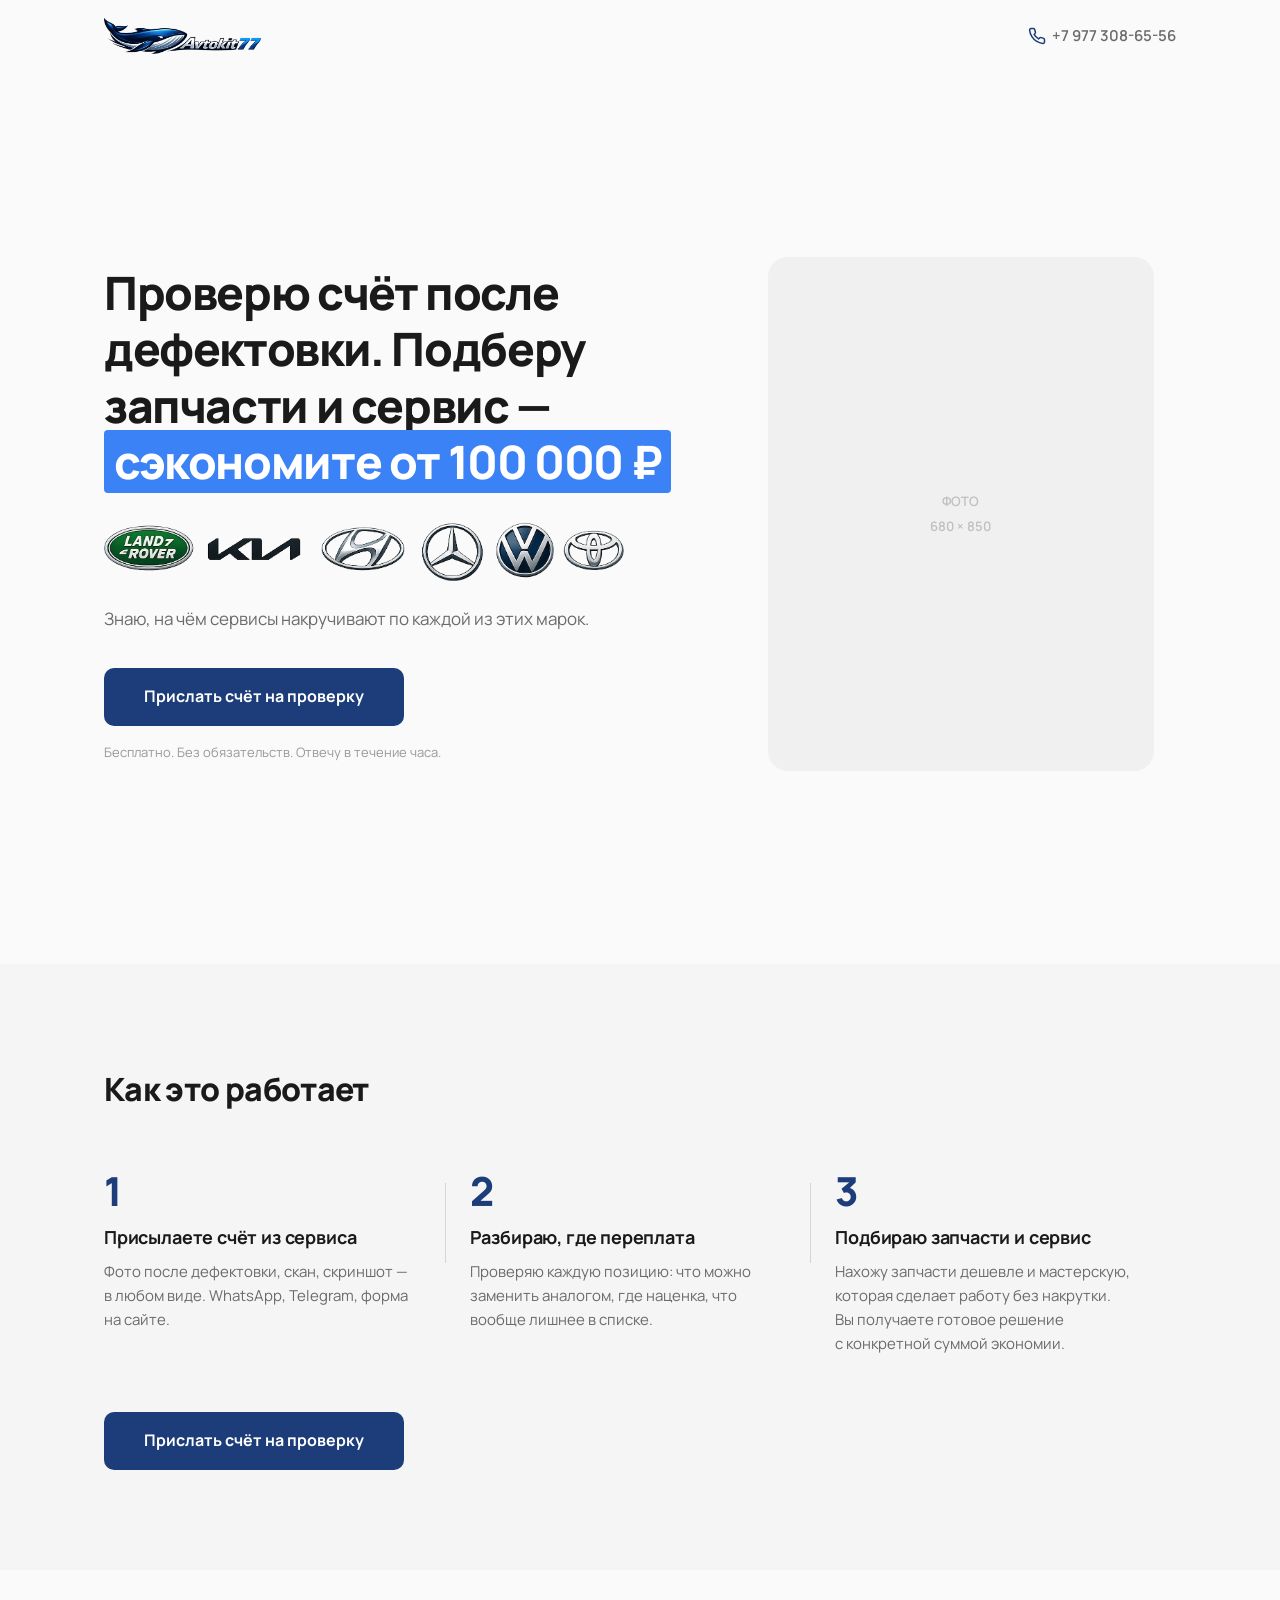
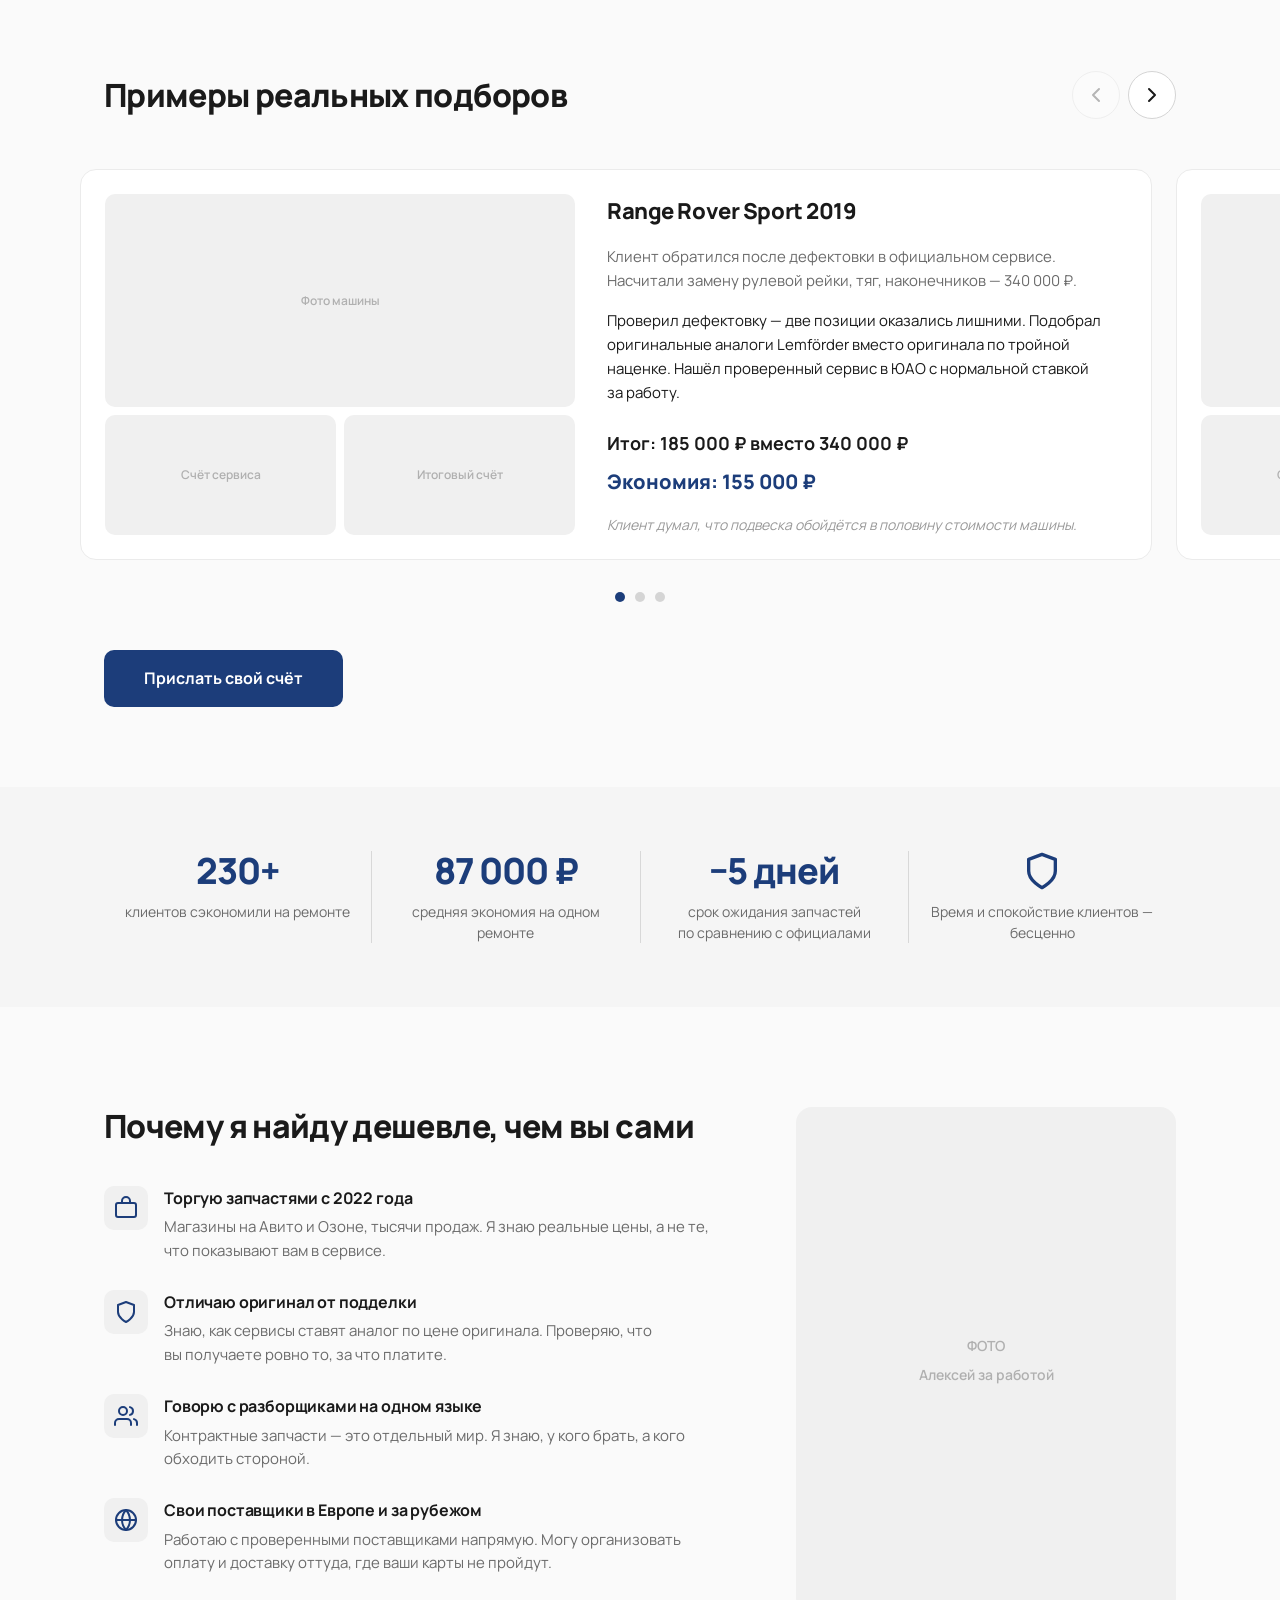
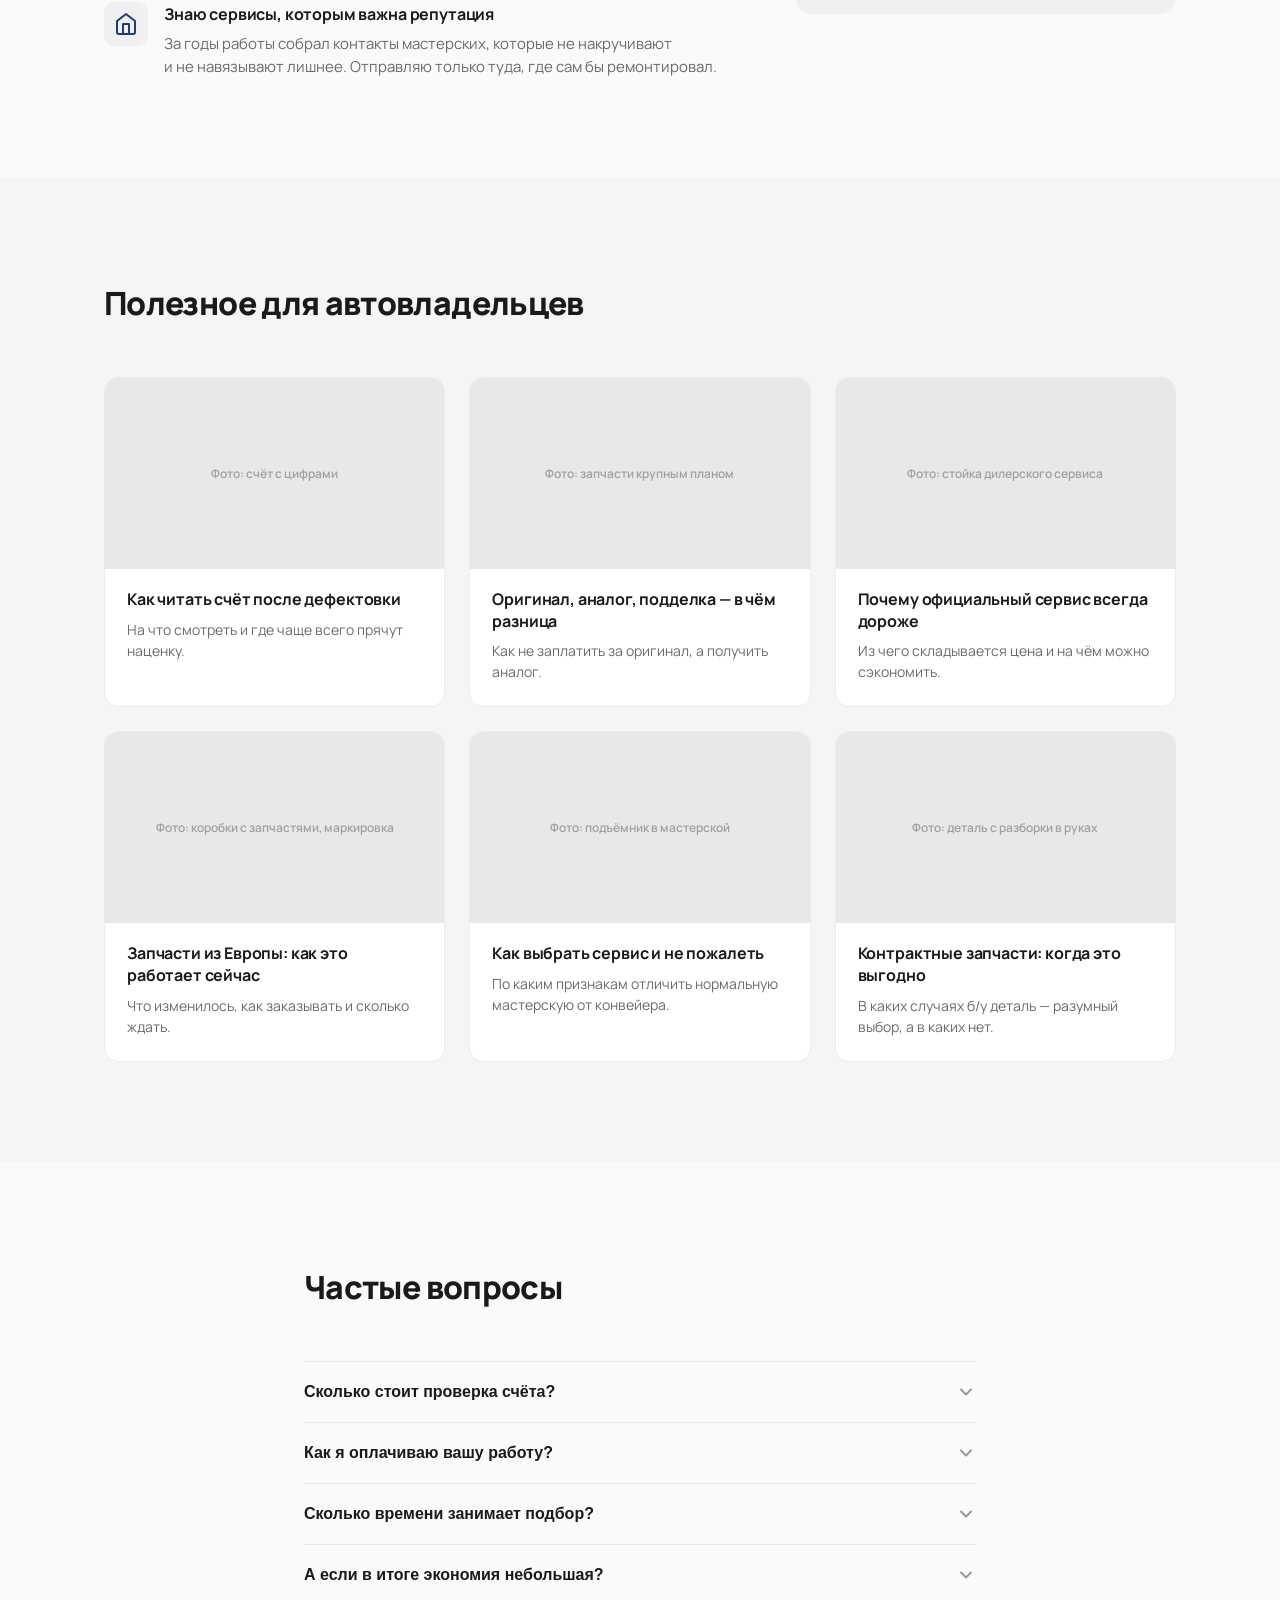
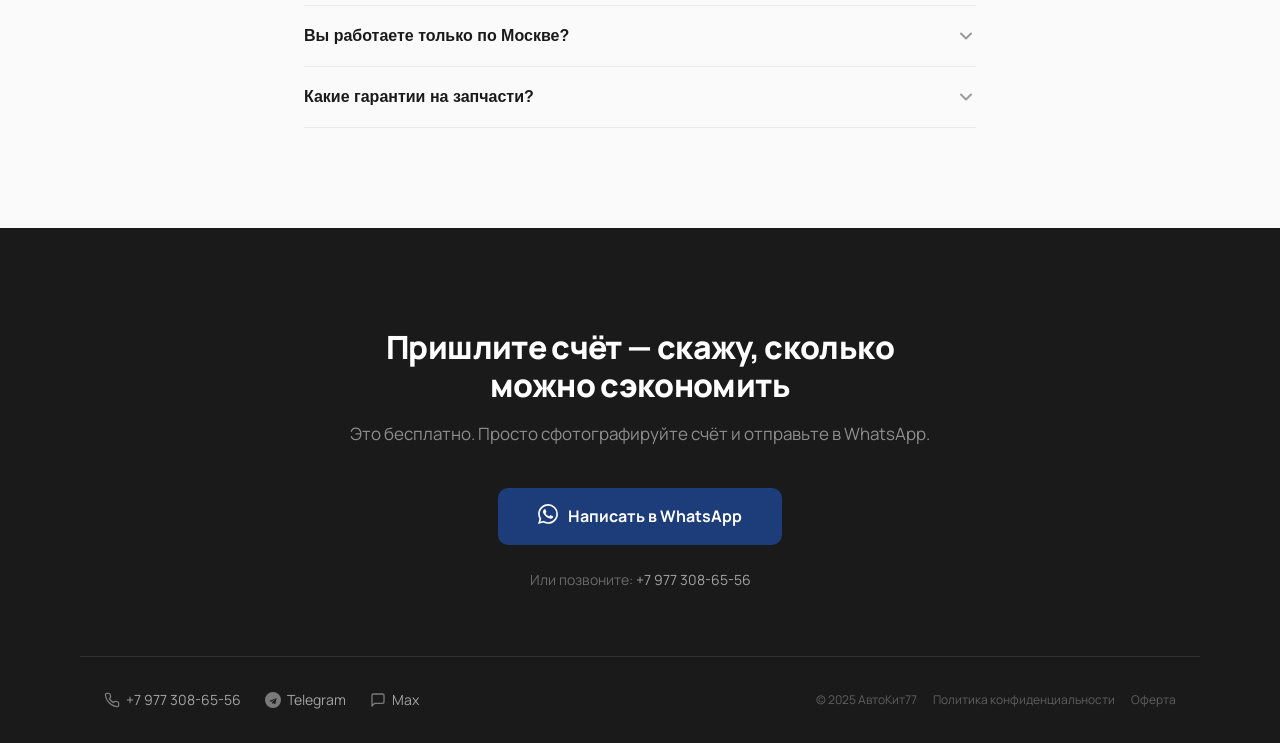
==== index.html @ 95a0f341 "Convert images to WebP" ====
<!DOCTYPE html>
<html lang="ru">
<head>
  <meta charset="UTF-8">
<meta name="viewport" content="width=device-width, initial-scale=1.0">
  <meta http-equiv="content-language" content="ru">
  <meta name="format-detection" content="telephone=no">

  <title>Подбор автозапчастей — проверю счёт после дефектовки, сэкономлю от 100 000 ₽ | АвтоКит</title>
  <meta name="description" content="Проверю счёт после дефектовки, подберу запчасти и сервис. Экономия от 100 000 ₽ на Land Rover, Range Rover, Jaguar, Mercedes, VW, Jeep.">
  <link rel="canonical" href="https://autokit.ru">
  <link rel="alternate" hreflang="ru" href="https://autokit.ru">

  <!-- Open Graph -->
  <meta property="og:type" content="website">
  <meta property="og:title" content="Проверю счёт после дефектовки — экономия от 100 000 ₽">
  <meta property="og:description" content="Подберу запчасти и сервис для Land Rover, Jaguar, Mercedes, VW, Jeep. Бесплатная проверка счёта.">
  <meta property="og:image" content="https://autokit.ru/img/og-image.jpg">
  <meta property="og:url" content="https://autokit.ru">
  <meta property="og:locale" content="ru_RU">
  <meta property="og:site_name" content="АвтоКит">

  <!-- Верификация (заменить на реальные коды) -->
  <meta name="yandex-verification" content="[КОД ИЗ ЯНДЕКС ВЕБМАСТЕРА]">
  <meta name="google-site-verification" content="[КОД ИЗ GOOGLE SEARCH CONSOLE]">

  <!-- Fonts & Styles -->
  <link rel="preconnect" href="https://fonts.googleapis.com">
  <link rel="preconnect" href="https://fonts.gstatic.com" crossorigin>
  <link href="https://fonts.googleapis.com/css2?family=Manrope:wght@400;500;600;700;800&display=swap" rel="stylesheet">
  <link rel="stylesheet" href="style.css">
  <script src="script.js" defer></script>

  <!-- Schema.org: AutoPartsStore -->
  <script type="application/ld+json">
  {
    "@context": "https://schema.org",
    "@type": "AutoPartsStore",
    "name": "АвтоКит",
    "description": "Подбор автозапчастей и сервиса для премиальных автомобилей. Проверка счёта после дефектовки, экономия до 50% от стоимости ремонта.",
    "url": "https://autokit.ru",
    "telephone": "+79773086556",
    "priceRange": "₽₽",
    "address": {
      "@type": "PostalAddress",
      "addressLocality": "Москва",
      "addressRegion": "Москва",
      "addressCountry": "RU"
    },
    "geo": {
      "@type": "GeoCoordinates",
      "latitude": 55.7558,
      "longitude": 37.6173
    },
    "areaServed": [
      { "@type": "City", "name": "Москва" },
      { "@type": "AdministrativeArea", "name": "Московская область" }
    ],
    "founder": {
      "@type": "Person",
      "name": "Алексей",
      "jobTitle": "Специалист по подбору автозапчастей"
    },
    "foundingDate": "2022",
    "contactPoint": {
      "@type": "ContactPoint",
      "telephone": "+79773086556",
      "contactType": "customer service",
      "availableLanguage": "Russian"
    },
    "sameAs": ["https://wa.me/79773086556"],
    "makesOffer": [
      {
        "@type": "Offer",
        "itemOffered": {
          "@type": "Service",
          "name": "Проверка счёта после дефектовки",
          "description": "Бесплатный анализ счёта из автосервиса с расчётом возможной экономии",
          "offers": { "@type": "Offer", "price": "0", "priceCurrency": "RUB" }
        }
      },
      {
        "@type": "Offer",
        "itemOffered": {
          "@type": "Service",
          "name": "Подбор автозапчастей",
          "description": "Подбор оригинальных запчастей и качественных аналогов для Land Rover, Range Rover, Jaguar, Mercedes, VW, Jeep, Kia, Hyundai, Toyota"
        }
      },
      {
        "@type": "Offer",
        "itemOffered": {
          "@type": "Service",
          "name": "Подбор автосервиса",
          "description": "Подбор проверенного сервиса с адекватными ценами на работу"
        }
      }
    ]
  }
  </script>

  <!-- Schema.org: FAQPage -->
  <script type="application/ld+json">
  {
    "@context": "https://schema.org",
    "@type": "FAQPage",
    "mainEntity": [
      {
        "@type": "Question",
        "name": "Сколько стоит проверка счёта после дефектовки?",
        "acceptedAnswer": { "@type": "Answer", "text": "Проверка бесплатная. Вы присылаете счёт — я разбираю его и говорю, сколько можно сэкономить. Платите только если решите работать дальше." }
      },
      {
        "@type": "Question",
        "name": "Как оплачивается работа по подбору запчастей?",
        "acceptedAnswer": { "@type": "Answer", "text": "Фиксированный процент от суммы экономии. Вы ничего не теряете — платите только с того, что сэкономили." }
      },
      {
        "@type": "Question",
        "name": "Сколько времени занимает подбор запчастей?",
        "acceptedAnswer": { "@type": "Answer", "text": "Зависит от сложности, но обычно 1–3 дня. Крупные заказы с доставкой из-за рубежа — до недели." }
      },
      {
        "@type": "Question",
        "name": "Что если экономия после проверки счёта окажется небольшой?",
        "acceptedAnswer": { "@type": "Answer", "text": "Такое бывает — иногда сервис и правда посчитал честно. Тогда я скажу об этом прямо, и вы ничего не должны." }
      },
      {
        "@type": "Question",
        "name": "Вы работаете только по Москве?",
        "acceptedAnswer": { "@type": "Answer", "text": "Подбор запчастей — удалённо, из любого города. С сервисами работаю в Москве и области. Если вы в другом регионе — помогу с запчастями, сервис подскажу на что обратить внимание при выборе." }
      },
      {
        "@type": "Question",
        "name": "Какие гарантии на подобранные запчасти?",
        "acceptedAnswer": { "@type": "Answer", "text": "Все запчасти с гарантией поставщика. По аналогам работаю только с проверенными брендами — Lemförder, TRW, Sachs, LUK и другие. Не подбираю noname." }
      }
    ]
  }
  </script>

  <!-- Schema.org: WebSite -->
  <script type="application/ld+json">
  {
    "@context": "https://schema.org",
    "@type": "WebSite",
    "name": "АвтоКит",
    "url": "https://autokit.ru",
    "inLanguage": "ru",
    "description": "Подбор автозапчастей и проверка счетов после дефектовки"
  }
  </script>
</head>
<body>

<!-- HEADER -->
<header class="hd" id="hd">
  <div class="hd__in">
    <a href="#" class="hd__logo"><img src="img/logo-clean.webp" alt="АвтоКит" class="hd__logo-img"></a>
    <div class="hd__right">
      <a href="tel:+79773086556" class="hd__phone">
        <svg width="18" height="18" viewBox="0 0 24 24" fill="none" stroke="currentColor" stroke-width="2" stroke-linecap="round" stroke-linejoin="round"><path d="M22 16.92v3a2 2 0 0 1-2.18 2 19.79 19.79 0 0 1-8.63-3.07 19.5 19.5 0 0 1-6-6 19.79 19.79 0 0 1-3.07-8.67A2 2 0 0 1 4.11 2h3a2 2 0 0 1 2 1.72c.127.96.361 1.903.7 2.81a2 2 0 0 1-.45 2.11L8.09 9.91a16 16 0 0 0 6 6l1.27-1.27a2 2 0 0 1 2.11-.45c.907.339 1.85.573 2.81.7A2 2 0 0 1 22 16.92z"/></svg>
        +7 977 308-65-56
      </a>
    </div>
  </div>
</header>

<main>

  <!-- HERO -->
  <section class="hero">
    <div class="hero__inner">
      <div class="hero__content">

        <h1>Проверю счёт после дефектовки. Подберу запчасти и&nbsp;сервис&nbsp;— <em>сэкономите от&nbsp;100&nbsp;000&nbsp;₽</em></h1>

        <div class="hero__brands">
          <img class="hero__brands-img" src="img/logov2.webp" alt="Land Rover, KIA, Hyundai, Mercedes-Benz, Volkswagen, Toyota">
        </div>

        <p class="hero__sub">Знаю, на&nbsp;чём сервисы накручивают по&nbsp;каждой из&nbsp;этих марок.</p>

        <a href="#" class="hero__cta js-open-form">Прислать счёт на проверку</a>

        <p class="hero__trust">Бесплатно. Без обязательств. Отвечу в&nbsp;течение часа.</p>

      </div>

      <div class="hero__photo">
        <!-- [PHOTO_ALEXEY]: заменить на <img src="photo.webp" alt="Алексей — специалист по подбору запчастей" width="680" height="850"> -->
        <div class="hero__img-placeholder" role="img" aria-label="Фото Алексея">
          <span>ФОТО</span>
          <span>680 &times; 850</span>
        </div>
      </div>
    </div>
  </section>

  <!-- HOW IT WORKS -->
  <section class="how" id="how">
    <div class="how__inner">
      <h2>Как это работает</h2>

      <div class="how__steps">
        <div class="how__step">
          <div class="how__num">1</div>
          <h3>Присылаете счёт из сервиса</h3>
          <p>Фото после дефектовки, скан, скриншот — в&nbsp;любом виде. WhatsApp, Telegram, форма на&nbsp;сайте.</p>
        </div>

        <div class="how__line"></div>

        <div class="how__step">
          <div class="how__num">2</div>
          <h3>Разбираю, где переплата</h3>
          <p>Проверяю каждую позицию: что можно заменить аналогом, где наценка, что вообще лишнее в&nbsp;списке.</p>
        </div>

        <div class="how__line"></div>

        <div class="how__step">
          <div class="how__num">3</div>
          <h3>Подбираю запчасти и&nbsp;сервис</h3>
          <p>Нахожу запчасти дешевле и&nbsp;мастерскую, которая сделает работу без накрутки. Вы&nbsp;получаете готовое решение с&nbsp;конкретной суммой экономии.</p>
        </div>
      </div>

      <div class="how__cta">
        <a href="#" class="hero__cta js-open-form">Прислать счёт на проверку</a>
      </div>
    </div>
  </section>

  <!-- CASES -->
  <section class="cases" id="cases">
    <div class="cases__head">
      <h2>Примеры реальных подборов</h2>
      <div class="cases__arrows">
        <button class="cases__arrow cases__arrow--prev" aria-label="Предыдущий">
          <svg width="24" height="24" viewBox="0 0 24 24" fill="none" stroke="currentColor" stroke-width="2" stroke-linecap="round" stroke-linejoin="round"><path d="M15 18l-6-6 6-6"/></svg>
        </button>
        <button class="cases__arrow cases__arrow--next" aria-label="Следующий">
          <svg width="24" height="24" viewBox="0 0 24 24" fill="none" stroke="currentColor" stroke-width="2" stroke-linecap="round" stroke-linejoin="round"><path d="M9 18l6-6-6-6"/></svg>
        </button>
      </div>
    </div>

    <div class="cases__track">

      <!-- Кейс 1 -->
      <article class="case">
        <div class="case__photos">
          <div class="case__ph case__ph--main">
            <span>Фото машины</span>
          </div>
          <div class="case__ph-row">
            <div class="case__ph case__ph--small">
              <span>Счёт сервиса</span>
            </div>
            <div class="case__ph case__ph--small">
              <span>Итоговый счёт</span>
            </div>
          </div>
        </div>
        <div class="case__text">
          <div class="case__car">Range Rover Sport 2019</div>
          <p class="case__problem">Клиент обратился после дефектовки в&nbsp;официальном сервисе. Насчитали замену рулевой рейки, тяг, наконечников&nbsp;— 340&nbsp;000&nbsp;₽.</p>
          <p class="case__solution">Проверил дефектовку&nbsp;— две позиции оказались лишними. Подобрал оригинальные аналоги Lemförder вместо оригинала по&nbsp;тройной наценке. Нашёл проверенный сервис в&nbsp;ЮАО с&nbsp;нормальной ставкой за&nbsp;работу.</p>
          <div class="case__result">Итог: 185&nbsp;000&nbsp;₽ вместо 340&nbsp;000&nbsp;₽</div>
          <div class="case__saving">Экономия: 155&nbsp;000&nbsp;₽</div>
          <p class="case__emotion">Клиент думал, что подвеска обойдётся в&nbsp;половину стоимости машины.</p>
        </div>
      </article>

      <!-- Кейс 2 -->
      <article class="case">
        <div class="case__photos">
          <div class="case__ph case__ph--main">
            <span>Фото машины</span>
          </div>
          <div class="case__ph-row">
            <div class="case__ph case__ph--small">
              <span>Счёт сервиса</span>
            </div>
            <div class="case__ph case__ph--small">
              <span>Итоговый счёт</span>
            </div>
          </div>
        </div>
        <div class="case__text">
          <div class="case__car">Mercedes GLE 300d 2020</div>
          <p class="case__problem">Дилер выкатил счёт на&nbsp;плановое ТО + замену тормозов&nbsp;— 210&nbsp;000&nbsp;₽. Клиент решил проверить.</p>
          <p class="case__solution">Убрал навязанные допы, заменил оригинальные колодки и&nbsp;диски на&nbsp;TRW и&nbsp;Brembo — те&nbsp;же заводы, без наценки за&nbsp;звезду. Подобрал сервис в&nbsp;СВАО со&nbsp;специализацией на&nbsp;Mercedes.</p>
          <div class="case__result">Итог: 118&nbsp;000&nbsp;₽ вместо 210&nbsp;000&nbsp;₽</div>
          <div class="case__saving">Экономия: 92&nbsp;000&nbsp;₽</div>
          <p class="case__emotion">Те&nbsp;же детали, тот&nbsp;же результат — минус сто тысяч переплаты.</p>
        </div>
      </article>

      <!-- Кейс 3 -->
      <article class="case">
        <div class="case__photos">
          <div class="case__ph case__ph--main">
            <span>Фото машины</span>
          </div>
          <div class="case__ph-row">
            <div class="case__ph case__ph--small">
              <span>Счёт сервиса</span>
            </div>
            <div class="case__ph case__ph--small">
              <span>Итоговый счёт</span>
            </div>
          </div>
        </div>
        <div class="case__text">
          <div class="case__car">VW Tiguan 2021</div>
          <p class="case__problem">Сервис возле дома насчитал замену сцепления и&nbsp;опор амортизаторов&nbsp;— 95&nbsp;000&nbsp;₽. Показалось дорого.</p>
          <p class="case__solution">Комплект сцепления LUK, опоры Sachs — ровно то, что ставят на&nbsp;конвейере. Нашёл сервис в&nbsp;Подольске, где ставку за&nbsp;работу не&nbsp;раздувают.</p>
          <div class="case__result">Итог: 48&nbsp;000&nbsp;₽ вместо 95&nbsp;000&nbsp;₽</div>
          <div class="case__saving">Экономия: 47&nbsp;000&nbsp;₽</div>
          <p class="case__emotion">Почти вдвое — и&nbsp;это на&nbsp;«бюджетной» машине.</p>
        </div>
      </article>

    </div>

    <div class="cases__dots">
      <button class="cases__dot cases__dot--active" aria-label="Слайд 1"></button>
      <button class="cases__dot" aria-label="Слайд 2"></button>
      <button class="cases__dot" aria-label="Слайд 3"></button>
    </div>

    <div class="cases__cta">
      <a href="#" class="hero__cta js-open-form">Прислать свой счёт</a>
    </div>
  </section>

  <!-- METRICS -->
  <section class="metrics" id="results">
    <h2 class="sr-only">Результат — в твёрдых цифрах</h2>
    <div class="metrics__inner">

      <div class="metrics__item">
        <div class="metrics__num">230+</div>
        <div class="metrics__label">клиентов сэкономили на&nbsp;ремонте</div>
      </div>

      <div class="metrics__div"></div>

      <div class="metrics__item">
        <div class="metrics__num">87&nbsp;000&nbsp;₽</div>
        <div class="metrics__label">средняя экономия на&nbsp;одном ремонте</div>
      </div>

      <div class="metrics__div"></div>

      <div class="metrics__item">
        <div class="metrics__num">&minus;5 дней</div>
        <div class="metrics__label">срок ожидания запчастей по&nbsp;сравнению с&nbsp;официалами</div>
      </div>

      <div class="metrics__div"></div>

      <div class="metrics__item">
        <div class="metrics__num metrics__num--icon">
          <svg width="40" height="40" viewBox="0 0 24 24" fill="none" stroke="currentColor" stroke-width="2" stroke-linecap="round" stroke-linejoin="round"><path d="M12 22s8-4 8-10V5l-8-3-8 3v7c0 6 8 10 8 10z"/></svg>
        </div>
        <div class="metrics__label">Время и&nbsp;спокойствие клиентов&nbsp;— бесценно</div>
      </div>

    </div>
  </section>

  <!-- WHY ME -->
  <section class="why">
    <div class="why__inner">
      <div class="why__content">
        <h2>Почему я найду дешевле, чем&nbsp;вы&nbsp;сами</h2>

        <div class="why__list">

          <div class="why__item">
            <div class="why__icon">
              <svg width="24" height="24" viewBox="0 0 24 24" fill="none" stroke="currentColor" stroke-width="2" stroke-linecap="round" stroke-linejoin="round"><rect x="2" y="7" width="20" height="14" rx="2"/><path d="M16 7V5a4 4 0 0 0-8 0v2"/></svg>
            </div>
            <div class="why__body">
              <h3>Торгую запчастями с&nbsp;2022 года</h3>
              <p>Магазины на&nbsp;Авито и&nbsp;Озоне, тысячи продаж. Я&nbsp;знаю реальные цены, а&nbsp;не&nbsp;те, что показывают вам в&nbsp;сервисе.</p>
            </div>
          </div>

          <div class="why__item">
            <div class="why__icon">
              <svg width="24" height="24" viewBox="0 0 24 24" fill="none" stroke="currentColor" stroke-width="2" stroke-linecap="round" stroke-linejoin="round"><path d="M12 22s8-4 8-10V5l-8-3-8 3v7c0 6 8 10 8 10z"/></svg>
            </div>
            <div class="why__body">
              <h3>Отличаю оригинал от&nbsp;подделки</h3>
              <p>Знаю, как сервисы ставят аналог по&nbsp;цене оригинала. Проверяю, что вы&nbsp;получаете ровно то, за&nbsp;что платите.</p>
            </div>
          </div>

          <div class="why__item">
            <div class="why__icon">
              <svg width="24" height="24" viewBox="0 0 24 24" fill="none" stroke="currentColor" stroke-width="2" stroke-linecap="round" stroke-linejoin="round"><path d="M17 21v-2a4 4 0 0 0-4-4H5a4 4 0 0 0-4 4v2"/><circle cx="9" cy="7" r="4"/><path d="M23 21v-2a4 4 0 0 0-3-3.87"/><path d="M16 3.13a4 4 0 0 1 0 7.75"/></svg>
            </div>
            <div class="why__body">
              <h3>Говорю с&nbsp;разборщиками на&nbsp;одном языке</h3>
              <p>Контрактные запчасти — это отдельный мир. Я&nbsp;знаю, у&nbsp;кого брать, а&nbsp;кого обходить стороной.</p>
            </div>
          </div>

          <div class="why__item">
            <div class="why__icon">
              <svg width="24" height="24" viewBox="0 0 24 24" fill="none" stroke="currentColor" stroke-width="2" stroke-linecap="round" stroke-linejoin="round"><circle cx="12" cy="12" r="10"/><line x1="2" y1="12" x2="22" y2="12"/><path d="M12 2a15.3 15.3 0 0 1 4 10 15.3 15.3 0 0 1-4 10 15.3 15.3 0 0 1-4-10 15.3 15.3 0 0 1 4-10z"/></svg>
            </div>
            <div class="why__body">
              <h3>Свои поставщики в&nbsp;Европе и&nbsp;за&nbsp;рубежом</h3>
              <p>Работаю с&nbsp;проверенными поставщиками напрямую. Могу организовать оплату и&nbsp;доставку оттуда, где ваши карты не&nbsp;пройдут.</p>
            </div>
          </div>

          <div class="why__item">
            <div class="why__icon">
              <svg width="24" height="24" viewBox="0 0 24 24" fill="none" stroke="currentColor" stroke-width="2" stroke-linecap="round" stroke-linejoin="round"><path d="M3 9l9-7 9 7v11a2 2 0 0 1-2 2H5a2 2 0 0 1-2-2z"/><polyline points="9 22 9 12 15 12 15 22"/></svg>
            </div>
            <div class="why__body">
              <h3>Знаю сервисы, которым важна репутация</h3>
              <p>За&nbsp;годы работы собрал контакты мастерских, которые не&nbsp;накручивают и&nbsp;не&nbsp;навязывают лишнее. Отправляю только туда, где сам&nbsp;бы ремонтировал.</p>
            </div>
          </div>

        </div>
      </div>

      <div class="why__photo">
        <!-- [PHOTO_ALEXEY_WORK]: заменить на <img src="photo-work.webp" alt="Алексей за работой — подбор запчастей" width="600" height="800"> -->
        <div class="why__ph" role="img" aria-label="Фото Алексея за работой">
          <span>ФОТО</span>
          <span>Алексей за работой</span>
        </div>
      </div>
    </div>
  </section>

  <!-- KNOWLEDGE BASE -->
  <section class="kb">
    <div class="kb__inner">
      <h2>Полезное для автовладельцев</h2>
      <div class="kb__grid">

        <a href="blog/kak-chitat-schet-posle-defektovki/" class="kb__card">
          <div class="kb__img">
            <div class="kb__ph">Фото: счёт с цифрами</div>
          </div>
          <div class="kb__body">
            <h3>Как читать счёт после дефектовки</h3>
            <p>На что смотреть и&nbsp;где чаще всего прячут наценку.</p>
          </div>
        </a>

        <a href="blog/" class="kb__card">
          <div class="kb__img">
            <div class="kb__ph">Фото: запчасти крупным планом</div>
          </div>
          <div class="kb__body">
            <h3>Оригинал, аналог, подделка — в&nbsp;чём разница</h3>
            <p>Как не&nbsp;заплатить за&nbsp;оригинал, а&nbsp;получить аналог.</p>
          </div>
        </a>

        <a href="blog/" class="kb__card">
          <div class="kb__img">
            <div class="kb__ph">Фото: стойка дилерского сервиса</div>
          </div>
          <div class="kb__body">
            <h3>Почему официальный сервис всегда дороже</h3>
            <p>Из&nbsp;чего складывается цена и&nbsp;на&nbsp;чём можно сэкономить.</p>
          </div>
        </a>

        <a href="blog/" class="kb__card">
          <div class="kb__img">
            <div class="kb__ph">Фото: коробки с запчастями, маркировка</div>
          </div>
          <div class="kb__body">
            <h3>Запчасти из Европы: как это работает сейчас</h3>
            <p>Что изменилось, как заказывать и&nbsp;сколько ждать.</p>
          </div>
        </a>

        <a href="blog/" class="kb__card">
          <div class="kb__img">
            <div class="kb__ph">Фото: подъёмник в мастерской</div>
          </div>
          <div class="kb__body">
            <h3>Как выбрать сервис и&nbsp;не&nbsp;пожалеть</h3>
            <p>По&nbsp;каким признакам отличить нормальную мастерскую от&nbsp;конвейера.</p>
          </div>
        </a>

        <a href="blog/" class="kb__card">
          <div class="kb__img">
            <div class="kb__ph">Фото: деталь с разборки в руках</div>
          </div>
          <div class="kb__body">
            <h3>Контрактные запчасти: когда это выгодно</h3>
            <p>В&nbsp;каких случаях б/у деталь — разумный выбор, а&nbsp;в&nbsp;каких нет.</p>
          </div>
        </a>

      </div>
    </div>
  </section>

  <!-- FAQ -->
  <section class="faq">
    <div class="faq__inner">
      <h2>Частые вопросы</h2>

      <div class="faq__list">

        <div class="faq__item">
          <button class="faq__q">
            <span>Сколько стоит проверка счёта?</span>
            <svg class="faq__chevron" width="20" height="20" viewBox="0 0 20 20" fill="none" stroke="currentColor" stroke-width="2" stroke-linecap="round" stroke-linejoin="round"><path d="M5 7.5l5 5 5-5"/></svg>
          </button>
          <div class="faq__a">
            <p>Проверка бесплатная. Вы&nbsp;присылаете счёт — я&nbsp;разбираю его и&nbsp;говорю, сколько можно сэкономить. Платите только если решите работать дальше.</p>
          </div>
        </div>

        <div class="faq__item">
          <button class="faq__q">
            <span>Как я&nbsp;оплачиваю вашу работу?</span>
            <svg class="faq__chevron" width="20" height="20" viewBox="0 0 20 20" fill="none" stroke="currentColor" stroke-width="2" stroke-linecap="round" stroke-linejoin="round"><path d="M5 7.5l5 5 5-5"/></svg>
          </button>
          <div class="faq__a">
            <p>Фиксированный процент от&nbsp;суммы экономии. Вы&nbsp;ничего не&nbsp;теряете — платите только с&nbsp;того, что сэкономили.</p>
          </div>
        </div>

        <div class="faq__item">
          <button class="faq__q">
            <span>Сколько времени занимает подбор?</span>
            <svg class="faq__chevron" width="20" height="20" viewBox="0 0 20 20" fill="none" stroke="currentColor" stroke-width="2" stroke-linecap="round" stroke-linejoin="round"><path d="M5 7.5l5 5 5-5"/></svg>
          </button>
          <div class="faq__a">
            <p>Зависит от&nbsp;сложности, но&nbsp;обычно 1–3 дня. Крупные заказы с&nbsp;доставкой из-за рубежа — до&nbsp;недели.</p>
          </div>
        </div>

        <div class="faq__item">
          <button class="faq__q">
            <span>А&nbsp;если в&nbsp;итоге экономия небольшая?</span>
            <svg class="faq__chevron" width="20" height="20" viewBox="0 0 20 20" fill="none" stroke="currentColor" stroke-width="2" stroke-linecap="round" stroke-linejoin="round"><path d="M5 7.5l5 5 5-5"/></svg>
          </button>
          <div class="faq__a">
            <p>Такое бывает — иногда сервис и&nbsp;правда посчитал честно. Тогда я&nbsp;скажу об&nbsp;этом прямо, и&nbsp;вы&nbsp;ничего не&nbsp;должны.</p>
          </div>
        </div>

        <div class="faq__item">
          <button class="faq__q">
            <span>Вы&nbsp;работаете только по&nbsp;Москве?</span>
            <svg class="faq__chevron" width="20" height="20" viewBox="0 0 20 20" fill="none" stroke="currentColor" stroke-width="2" stroke-linecap="round" stroke-linejoin="round"><path d="M5 7.5l5 5 5-5"/></svg>
          </button>
          <div class="faq__a">
            <p>Подбор запчастей — удалённо, из&nbsp;любого города. С&nbsp;сервисами работаю в&nbsp;Москве и&nbsp;области. Если вы&nbsp;в&nbsp;другом регионе — помогу с&nbsp;запчастями, сервис подскажу на&nbsp;что обратить внимание при выборе.</p>
          </div>
        </div>

        <div class="faq__item">
          <button class="faq__q">
            <span>Какие гарантии на&nbsp;запчасти?</span>
            <svg class="faq__chevron" width="20" height="20" viewBox="0 0 20 20" fill="none" stroke="currentColor" stroke-width="2" stroke-linecap="round" stroke-linejoin="round"><path d="M5 7.5l5 5 5-5"/></svg>
          </button>
          <div class="faq__a">
            <p>Все запчасти с&nbsp;гарантией поставщика. По&nbsp;аналогам работаю только с&nbsp;проверенными брендами — Lemförder, TRW, Sachs, LUK и&nbsp;другие. Не&nbsp;подбираю noname.</p>
          </div>
        </div>

      </div>
    </div>
  </section>

  <!-- FINAL CTA -->
  <!-- FINAL CTA + FOOTER -->
  <footer class="final-ft">
    <div class="final-ft__cta">
      <h2>Пришлите счёт — скажу, сколько можно сэкономить</h2>
      <p class="final-ft__sub">Это бесплатно. Просто сфотографируйте счёт и&nbsp;отправьте в&nbsp;WhatsApp.</p>
      <a href="https://wa.me/79773086556?text=%D0%97%D0%B4%D1%80%D0%B0%D0%B2%D1%81%D1%82%D0%B2%D1%83%D0%B9%D1%82%D0%B5%2C%20%D1%85%D0%BE%D1%87%D1%83%20%D0%BF%D1%80%D0%BE%D0%B2%D0%B5%D1%80%D0%B8%D1%82%D1%8C%20%D1%81%D1%87%D1%91%D1%82%20%D0%BF%D0%BE%D1%81%D0%BB%D0%B5%20%D0%B4%D0%B5%D1%84%D0%B5%D0%BA%D1%82%D0%BE%D0%B2%D0%BA%D0%B8" class="hero__cta final-ft__btn" target="_blank" rel="noopener">
        <svg width="20" height="20" viewBox="0 0 24 24" fill="currentColor"><path d="M17.472 14.382c-.297-.149-1.758-.867-2.03-.967-.273-.099-.471-.148-.67.15-.197.297-.767.966-.94 1.164-.173.199-.347.223-.644.075-.297-.15-1.255-.463-2.39-1.475-.883-.788-1.48-1.761-1.653-2.059-.173-.297-.018-.458.13-.606.134-.133.298-.347.446-.52.149-.174.198-.298.298-.497.099-.198.05-.371-.025-.52-.075-.149-.669-1.612-.916-2.207-.242-.579-.487-.5-.669-.51-.173-.008-.371-.01-.57-.01-.198 0-.52.074-.792.372-.272.297-1.04 1.016-1.04 2.479 0 1.462 1.065 2.875 1.213 3.074.149.198 2.096 3.2 5.077 4.487.709.306 1.262.489 1.694.625.712.227 1.36.195 1.871.118.571-.085 1.758-.719 2.006-1.413.248-.694.248-1.289.173-1.413-.074-.124-.272-.198-.57-.347m-5.421 7.403h-.004a9.87 9.87 0 0 1-5.031-1.378l-.361-.214-3.741.982.998-3.648-.235-.374a9.86 9.86 0 0 1-1.51-5.26c.001-5.45 4.436-9.884 9.888-9.884 2.64 0 5.122 1.03 6.988 2.898a9.825 9.825 0 0 1 2.893 6.994c-.003 5.45-4.437 9.884-9.885 9.884m8.413-18.297A11.815 11.815 0 0 0 12.05 0C5.495 0 .16 5.335.157 11.892c0 2.096.547 4.142 1.588 5.945L.057 24l6.305-1.654a11.882 11.882 0 0 0 5.683 1.448h.005c6.554 0 11.89-5.335 11.893-11.893a11.821 11.821 0 0 0-3.48-8.413z"/></svg>
        Написать в WhatsApp
      </a>
      <p class="final-ft__alt">Или позвоните: <a href="tel:+79773086556">+7 977 308-65-56</a></p>
    </div>

    <div class="final-ft__divider"></div>

    <div class="final-ft__footer">
      <div class="final-ft__contacts">
        <a href="tel:+79773086556" class="final-ft__link">
          <svg width="16" height="16" viewBox="0 0 24 24" fill="none" stroke="currentColor" stroke-width="2" stroke-linecap="round" stroke-linejoin="round"><path d="M22 16.92v3a2 2 0 0 1-2.18 2 19.79 19.79 0 0 1-8.63-3.07 19.5 19.5 0 0 1-6-6 19.79 19.79 0 0 1-3.07-8.67A2 2 0 0 1 4.11 2h3a2 2 0 0 1 2 1.72c.127.96.361 1.903.7 2.81a2 2 0 0 1-.45 2.11L8.09 9.91a16 16 0 0 0 6 6l1.27-1.27a2 2 0 0 1 2.11-.45c.907.339 1.85.573 2.81.7A2 2 0 0 1 22 16.92z"/></svg>
          +7 977 308-65-56
        </a>
        <a href="https://t.me/+79773086556" class="final-ft__link" target="_blank" rel="noopener">
          <svg width="16" height="16" viewBox="0 0 24 24" fill="currentColor"><path d="M11.944 0A12 12 0 1 0 24 12.056A12.014 12.014 0 0 0 11.944 0Zm5.655 7.82L15.6 17.73c-.12.54-.44.67-.89.42l-2.46-1.81-1.19 1.14a.62.62 0 0 1-.49.24l.18-2.5 4.56-4.12c.2-.18-.04-.27-.3-.1l-5.64 3.55-2.43-.76c-.53-.16-.54-.53.11-.78l9.49-3.66c.44-.16.82.1.68.76Z"/></svg>
          Telegram
        </a>
        <a href="https://max.me/+79773086556" class="final-ft__link" target="_blank" rel="noopener">
          <svg width="16" height="16" viewBox="0 0 24 24" fill="none" stroke="currentColor" stroke-width="2" stroke-linecap="round" stroke-linejoin="round"><path d="M21 15a2 2 0 0 1-2 2H7l-4 4V5a2 2 0 0 1 2-2h14a2 2 0 0 1 2 2z"/></svg>
          Max
        </a>
      </div>
      <div class="final-ft__legal">
        <span>&copy; 2025 АвтоКит77</span>
        <a href="#">Политика конфиденциальности</a>
        <a href="#">Оферта</a>
      </div>
    </div>
  </footer>

</main>

<!-- MODAL FORM -->
<div class="modal" id="modal">
  <div class="modal__overlay"></div>
  <div class="modal__card">
    <button class="modal__close" aria-label="Закрыть">
      <svg width="20" height="20" viewBox="0 0 20 20" fill="none" stroke="currentColor" stroke-width="2" stroke-linecap="round"><path d="M4 4l12 12M16 4L4 16"/></svg>
    </button>

    <div class="modal__body" id="modal-body">
      <h3 class="modal__title">Пришлите счёт — разберу бесплатно</h3>
      <p class="modal__sub">Фото, скан или скриншот — в&nbsp;любом формате. Отвечу в&nbsp;течение часа.</p>

      <form class="modal__form" id="modal-form">
        <input type="text" class="modal__input" name="name" placeholder="Как вас зовут">
        <input type="text" class="modal__input" name="phone" placeholder="Телефон или WhatsApp для ответа" required>
        <input type="text" class="modal__input" name="car" placeholder="Например, Range Rover Sport 2019">

        <label class="modal__drop" id="drop-zone">
          <input type="file" name="files" multiple accept=".jpg,.jpeg,.png,.heic,.pdf,.webp" class="modal__file-input">
          <div class="modal__drop-content" id="drop-content">
            <svg width="28" height="28" viewBox="0 0 24 24" fill="none" stroke="currentColor" stroke-width="1.5" stroke-linecap="round" stroke-linejoin="round"><path d="M21 15v4a2 2 0 0 1-2 2H5a2 2 0 0 1-2-2v-4"/><polyline points="17 8 12 3 7 8"/><line x1="12" y1="3" x2="12" y2="15"/></svg>
            <span>Перетащите файл или нажмите для выбора</span>
          </div>
          <div class="modal__files" id="file-list"></div>
        </label>

        <textarea class="modal__input modal__textarea" name="comment" placeholder="Что беспокоит, что насчитали — в свободной форме" rows="3"></textarea>

        <button type="submit" class="modal__submit">Отправить на проверку</button>

        <p class="modal__legal">Нажимая кнопку, вы соглашаетесь с&nbsp;<a href="#">политикой конфиденциальности</a>.</p>
      </form>
    </div>

    <div class="modal__success" id="modal-success" style="display:none">
      <svg width="48" height="48" viewBox="0 0 24 24" fill="none" stroke="currentColor" stroke-width="2" stroke-linecap="round" stroke-linejoin="round"><path d="M22 11.08V12a10 10 0 1 1-5.93-9.14"/><polyline points="22 4 12 14.01 9 11.01"/></svg>
      <h3>Счёт получен!</h3>
      <p>Алексей разберёт его и&nbsp;свяжется с&nbsp;вами в&nbsp;течение часа.</p>
    </div>

  </div>
</div>

</body>
</html>
---- style.css ----
/* ========================================
   VARIABLES
   ======================================== */
:root {
  --bg: #FAFAFA;
  --text: #1A1A1A;
  --text-mid: #6B6B6B;
  --text-light: #999;
  --accent: #1C3D7A;
  --accent-hover: #152F60;
  --font: 'Manrope', system-ui, -apple-system, sans-serif;
}

/* ========================================
   RESET
   ======================================== */
*, *::before, *::after { box-sizing: border-box; margin: 0; padding: 0; }
html { scroll-behavior: smooth; }
body {
  font-family: var(--font);
  font-size: 16px;
  line-height: 1.6;
  color: var(--text);
  background: var(--bg);
  -webkit-font-smoothing: antialiased;
  -moz-osx-font-smoothing: grayscale;
}
img { max-width: 100%; display: block; }
a { color: inherit; text-decoration: none; }

/* ========================================
   HEADER
   ======================================== */
.hd {
  position: fixed; top: 0; left: 0; right: 0; z-index: 100;
  background: transparent;
  transition: background .3s, box-shadow .3s;
}
.hd.scrolled {
  background: rgba(250,250,250,.85);
  backdrop-filter: blur(12px); -webkit-backdrop-filter: blur(12px);
  box-shadow: 0 1px 8px rgba(0,0,0,.06);
}
.hd__in {
  max-width: 1120px; margin: 0 auto; padding: 0 24px;
  display: flex; align-items: center; justify-content: space-between;
  height: 64px;
}
.hd__logo {
  display: flex; align-items: center;
}
.hd__logo-img {
  height: 36px; width: auto;
}
.hd__right {
  display: flex; align-items: center; gap: 16px;
}
.hd__phone {
  display: inline-flex; align-items: center; gap: 6px;
  font-size: 15px; font-weight: 600;
  color: var(--text-mid);
  transition: color .2s;
}
.hd__phone svg { flex-shrink: 0; color: var(--accent); opacity: 1; }
.hd__phone:hover { color: var(--text); }
.hd__tg {
  display: inline-flex; align-items: center; justify-content: center;
  color: var(--text-mid);
  transition: color .2s;
}
.hd__tg:hover { color: var(--text); }

/* ========================================
   HERO
   ======================================== */
.hero {
  min-height: 100vh; min-height: 100dvh;
  display: flex; align-items: center;
  background: var(--bg);
  padding-top: 64px;
}

.hero__inner {
  width: 100%; max-width: 1120px; margin: 0 auto;
  padding: 96px 24px 48px;
  display: flex; flex-direction: column;
}

.hero__content {
  max-width: 600px;
}

/* --- H1 --- */
.hero h1 {
  font-size: 32px; font-weight: 800;
  line-height: 1.22; letter-spacing: -.03em;
  color: var(--text);
  margin-bottom: 32px;
}
.hero h1 em {
  font-style: normal;
  color: #fff;
  background: #3B82F6;
  padding: 0 10px;
  border-radius: 4px;
}

/* --- Brand logos --- */
.hero__brands {
  display: flex; flex-wrap: wrap; align-items: center;
  gap: 20px;
  margin-bottom: 24px;
}
.hero__brands-img {
  width: 100%; max-width: 520px;
  height: auto;
}

/* --- Subheading --- */
.hero__sub {
  font-size: 17px; line-height: 1.6;
  color: var(--text-mid);
  margin-bottom: 36px;
}

/* --- CTA --- */
.hero__cta {
  display: inline-block;
  padding: 16px 40px;
  background: var(--accent); color: #fff;
  font-weight: 700; font-size: 16px;
  border-radius: 10px;
  transition: background .2s, transform .15s;
}
.hero__cta:hover {
  background: var(--accent-hover);
  transform: translateY(-1px);
}
.hero__cta:active { transform: none; }

/* --- Trust line --- */
.hero__trust {
  margin-top: 16px;
  font-size: 13px;
  color: var(--text-light);
}

/* --- Photo --- */
.hero__photo {
  margin-top: 48px;
  display: flex; justify-content: center;
}
.hero__img-placeholder {
  width: 240px; aspect-ratio: 4/5;
  background: #F0F0F0;
  border-radius: 16px;
  display: flex; flex-direction: column;
  align-items: center; justify-content: center;
  gap: 4px;
  color: #C0C0C0; font-size: 13px; font-weight: 600;
}

/* ========================================
   HOW IT WORKS
   ======================================== */
.how {
  background: #F5F5F5;
  padding: 80px 0;
}
.how__inner {
  max-width: 1120px; margin: 0 auto; padding: 0 24px;
}
.how h2 {
  font-size: 28px; font-weight: 800;
  letter-spacing: -.02em;
  margin-bottom: 48px;
}
.how__steps {
  display: flex; flex-direction: column;
  gap: 0;
}
.how__step {
  padding: 0 0 32px;
}
.how__num {
  font-size: 40px; font-weight: 800;
  color: var(--accent);
  line-height: 1;
  margin-bottom: 12px;
}
.how__step h3 {
  font-size: 18px; font-weight: 700;
  margin-bottom: 8px;
  letter-spacing: -.01em;
}
.how__step p {
  font-size: 15px; line-height: 1.6;
  color: var(--text-mid);
  max-width: 340px;
}
.how__line {
  width: 1px; height: 32px;
  background: #D5D5D5;
  margin: 0 0 32px 18px;
}
.how__cta {
  margin-top: 48px;
}

/* ========================================
   CASES (slider)
   ======================================== */
.cases {
  background: var(--bg);
  padding: 100px 0 80px;
  overflow: hidden;
}
.cases__head {
  max-width: 1120px; margin: 0 auto; padding: 0 24px;
  display: flex; justify-content: space-between; align-items: center;
  margin-bottom: 48px;
}
.cases h2 {
  font-size: 32px; font-weight: 800;
  letter-spacing: -.02em;
}
.cases__arrows {
  display: flex; gap: 8px;
}
.cases__arrow {
  width: 48px; height: 48px;
  border: 1px solid #D5D5D5;
  border-radius: 50%;
  display: flex; align-items: center; justify-content: center;
  color: var(--text);
  cursor: pointer; background: #fff;
  transition: border-color .2s, color .2s;
}
.cases__arrow:hover {
  border-color: var(--text);
}
.cases__arrow:disabled {
  opacity: .3; pointer-events: none;
}

/* Track */
.cases__track {
  display: flex;
  gap: 24px;
  max-width: 1120px; margin: 0 auto; padding: 0 24px;
  transition: transform .45s cubic-bezier(.4,0,.2,1);
}

/* Single case card */
.case {
  flex: 0 0 100%;
  display: flex; gap: 32px;
  background: #fff;
  border: 1px solid #EBEBEB;
  border-radius: 16px;
  padding: 24px;
  min-height: 0;
}

/* Photo collage (left) */
.case__photos {
  flex: 0 0 46%;
  display: flex; flex-direction: column; gap: 8px;
}
.case__ph {
  background: #F0F0F0;
  border-radius: 10px;
  display: flex; align-items: center; justify-content: center;
  color: #B0B0B0; font-size: 12px; font-weight: 600;
}
.case__ph--main {
  flex: 1;
  min-height: 200px;
}
.case__ph-row {
  display: flex; gap: 8px;
}
.case__ph--small {
  flex: 1;
  height: 120px;
}

/* Text (right) */
.case__text {
  flex: 1;
  display: flex; flex-direction: column; justify-content: center;
}
.case__car {
  font-size: 22px; font-weight: 800;
  letter-spacing: -.02em;
  margin-bottom: 16px;
}
.case__problem {
  font-size: 15px; line-height: 1.6;
  color: var(--text-mid);
  margin-bottom: 16px;
}
.case__solution {
  font-size: 15px; line-height: 1.6;
  color: var(--text);
  margin-bottom: 24px;
}
.case__result {
  font-size: 18px; font-weight: 700;
  margin-bottom: 8px;
}
.case__saving {
  font-size: 20px; font-weight: 800;
  color: var(--accent);
  margin-bottom: 16px;
}
.case__emotion {
  font-size: 14px; line-height: 1.5;
  color: var(--text-light);
  font-style: italic;
}

/* Dots */
.cases__dots {
  display: flex; justify-content: center; gap: 10px;
  margin-top: 32px;
}
.cases__dot {
  width: 10px; height: 10px;
  border-radius: 50%;
  border: none; background: #D5D5D5;
  cursor: pointer;
  transition: background .2s;
}
.cases__dot--active {
  background: var(--accent);
}

/* CTA */
.cases__cta {
  max-width: 1120px; margin: 48px auto 0; padding: 0 24px;
}

/* ========================================
   METRICS
   ======================================== */
.metrics {
  background: #F5F5F5;
  padding: 64px 0;
}
.metrics__inner {
  max-width: 1120px; margin: 0 auto; padding: 0 24px;
  display: flex; align-items: flex-start;
  gap: 0;
}
.metrics__item {
  flex: 1;
  text-align: center;
  padding: 0 20px;
}
.metrics__num {
  font-size: 36px; font-weight: 800;
  color: var(--accent);
  letter-spacing: -.03em;
  line-height: 1.1;
  margin-bottom: 10px;
}
.metrics__num--icon {
  display: flex; justify-content: center;
  color: var(--accent);
}
.metrics__label {
  font-size: 14px; line-height: 1.5;
  color: var(--text-mid);
}
.metrics__div {
  width: 1px;
  align-self: stretch;
  background: #D8D8D8;
  flex-shrink: 0;
}

/* ========================================
   WHY ME
   ======================================== */
.why {
  background: var(--bg);
  padding: 100px 0;
}
.why__inner {
  max-width: 1120px; margin: 0 auto; padding: 0 24px;
  display: flex; gap: 64px; align-items: flex-start;
}
.why__content {
  flex: 1;
}
.why h2 {
  font-size: 32px; font-weight: 800;
  letter-spacing: -.02em;
  margin-bottom: 40px;
  line-height: 1.2;
}
.why__list {
  display: flex; flex-direction: column;
  gap: 28px;
}
.why__item {
  display: flex; gap: 16px;
  align-items: flex-start;
}
.why__icon {
  flex-shrink: 0;
  width: 44px; height: 44px;
  background: #F0F0F0;
  border-radius: 10px;
  display: flex; align-items: center; justify-content: center;
  color: var(--accent);
}
.why__body h3 {
  font-size: 16px; font-weight: 700;
  margin-bottom: 4px;
  letter-spacing: -.01em;
}
.why__body p {
  font-size: 15px; line-height: 1.55;
  color: var(--text-mid);
}
.why__photo {
  flex: 0 0 380px;
  position: sticky; top: 40px;
}
.why__ph {
  width: 100%; aspect-ratio: 3/4;
  background: #F0F0F0;
  border-radius: 16px;
  display: flex; flex-direction: column;
  align-items: center; justify-content: center;
  gap: 6px;
  color: #B0B0B0; font-size: 14px; font-weight: 600;
}

/* ========================================
   KNOWLEDGE BASE
   ======================================== */
.kb {
  background: #F5F5F5;
  padding: 100px 0;
}
.kb__inner {
  max-width: 1120px; margin: 0 auto; padding: 0 24px;
}
.kb h2 {
  font-size: 32px; font-weight: 800;
  letter-spacing: -.02em;
  margin-bottom: 48px;
}
.kb__grid {
  display: grid;
  grid-template-columns: repeat(3, 1fr);
  gap: 24px;
}
.kb__card {
  background: #fff;
  border: 1px solid #EBEBEB;
  border-radius: 14px;
  overflow: hidden;
  text-decoration: none; color: inherit;
  transition: transform .25s, border-color .25s;
}
.kb__card:hover {
  transform: translateY(-4px);
  border-color: var(--accent);
}
.kb__img {
  overflow: hidden;
  aspect-ratio: 16/9;
}
.kb__img img {
  width: 100%; height: 100%;
  object-fit: cover;
  transition: transform .4s;
}
.kb__card:hover .kb__img img {
  transform: scale(1.03);
}
.kb__ph {
  width: 100%; height: 100%;
  background: #E8E8E8;
  display: flex; align-items: center; justify-content: center;
  font-size: 12px; font-weight: 600;
  color: #A0A0A0;
  transition: transform .4s;
}
.kb__card:hover .kb__ph {
  transform: scale(1.03);
}
.kb__body {
  padding: 20px 22px 24px;
}
.kb__card h3 {
  font-size: 16px; font-weight: 700;
  line-height: 1.35;
  margin-bottom: 8px;
  letter-spacing: -.01em;
}
.kb__card p {
  font-size: 14px; line-height: 1.5;
  color: var(--text-mid);
}

/* ========================================
   FAQ
   ======================================== */
.faq {
  background: var(--bg);
  padding: 100px 0;
}
.faq__inner {
  max-width: 720px; margin: 0 auto; padding: 0 24px;
}
.faq h2 {
  font-size: 32px; font-weight: 800;
  letter-spacing: -.02em;
  margin-bottom: 48px;
}
.faq__list {
  display: flex; flex-direction: column;
}
.faq__item {
  border-bottom: 1px solid #E8E8E8;
}
.faq__item:first-child { border-top: 1px solid #E8E8E8; }
.faq__q {
  width: 100%; padding: 20px 0;
  display: flex; justify-content: space-between; align-items: center;
  gap: 16px; text-align: left;
  font-size: 16px; font-weight: 700;
  background: none; border: none; cursor: pointer;
  color: var(--text);
}
.faq__q span { flex: 1; }
.faq__chevron {
  flex-shrink: 0;
  color: var(--text-light);
  transition: transform .3s;
}
.faq__item.open .faq__chevron {
  transform: rotate(180deg);
}
.faq__a {
  max-height: 0; overflow: hidden;
  transition: max-height .35s ease;
}
.faq__a p {
  padding: 0 0 20px;
  font-size: 15px; line-height: 1.6;
  color: var(--text-mid);
}

/* ========================================
   FINAL CTA + FOOTER (unified)
   ======================================== */
.final-ft {
  background: #1A1A1A;
  padding: 100px 0 32px;
}

/* CTA area */
.final-ft__cta {
  max-width: 640px; margin: 0 auto; padding: 0 24px;
  text-align: center;
}
.final-ft h2 {
  font-size: 32px; font-weight: 800;
  color: #fff;
  letter-spacing: -.02em;
  line-height: 1.2;
  margin-bottom: 16px;
}
.final-ft__sub {
  font-size: 17px; line-height: 1.6;
  color: rgba(255,255,255,.5);
  margin-bottom: 40px;
}
.final-ft__btn {
  display: inline-flex; gap: 10px;
}
.final-ft__alt {
  margin-top: 24px;
  font-size: 14px;
  color: rgba(255,255,255,.35);
}
.final-ft__alt a {
  color: rgba(255,255,255,.6);
  transition: color .2s;
}
.final-ft__alt a:hover { color: #fff; }

/* Divider */
.final-ft__divider {
  max-width: 1120px; margin: 64px auto 0;
  padding: 0 24px;
  border-top: 1px solid rgba(255,255,255,.1);
}

/* Footer area */
.final-ft__footer {
  max-width: 1120px; margin: 0 auto;
  padding: 32px 24px 0;
  display: flex; justify-content: space-between; align-items: center;
}
.final-ft__contacts {
  display: flex; gap: 24px;
}
.final-ft__link {
  display: inline-flex; align-items: center; gap: 6px;
  font-size: 14px;
  color: rgba(255,255,255,.6);
  transition: color .2s;
}
.final-ft__link:hover { color: #fff; }
.final-ft__link svg { flex-shrink: 0; opacity: .7; }
.final-ft__link:hover svg { opacity: 1; }
.final-ft__legal {
  display: flex; align-items: center; gap: 16px;
  font-size: 12px; color: rgba(255,255,255,.3);
}
.final-ft__legal a {
  color: rgba(255,255,255,.3);
  transition: color .2s;
}
.final-ft__legal a:hover { color: rgba(255,255,255,.6); }

/* ========================================
   MODAL
   ======================================== */
.modal {
  position: fixed; inset: 0; z-index: 9999;
  display: flex; align-items: center; justify-content: center;
  padding: 16px;
  opacity: 0; pointer-events: none;
  transition: opacity .3s;
}
.modal.open {
  opacity: 1; pointer-events: auto;
}
.modal__overlay {
  position: absolute; inset: 0;
  background: rgba(0,0,0,.55);
}
.modal__card {
  position: relative;
  background: #fff;
  border-radius: 16px;
  width: 100%; max-width: 480px;
  max-height: 90vh; overflow-y: auto;
  padding: 36px 32px;
  transform: translateY(20px);
  transition: transform .3s;
}
.modal.open .modal__card {
  transform: none;
}
.modal__close {
  position: absolute; top: 16px; right: 16px;
  width: 36px; height: 36px;
  display: flex; align-items: center; justify-content: center;
  color: var(--text-light); background: none; border: none;
  cursor: pointer; border-radius: 8px;
  transition: background .2s, color .2s;
}
.modal__close:hover { background: #F0F0F0; color: var(--text); }
.modal__title {
  font-size: 22px; font-weight: 800;
  letter-spacing: -.02em;
  margin-bottom: 8px;
}
.modal__sub {
  font-size: 14px; line-height: 1.5;
  color: var(--text-mid);
  margin-bottom: 28px;
}
.modal__form {
  display: flex; flex-direction: column; gap: 14px;
}
.modal__input {
  width: 100%; padding: 13px 16px;
  border: 1.5px solid #E0E0E0;
  border-radius: 10px;
  font-size: 15px; color: var(--text);
  background: #FAFAFA;
  outline: none;
  transition: border-color .2s, background .2s;
}
.modal__input:focus {
  border-color: var(--accent); background: #fff;
}
.modal__input::placeholder { color: #A0A0A0; }
.modal__textarea { resize: vertical; min-height: 72px; }

/* Drop zone */
.modal__drop {
  display: block; cursor: pointer;
  border: 1.5px dashed #D0D0D0;
  border-radius: 10px;
  padding: 20px;
  transition: border-color .2s, background .2s;
}
.modal__drop:hover,
.modal__drop.dragover {
  border-color: var(--accent); background: rgba(28,61,122,.03);
}
.modal__file-input {
  position: absolute; width: 0; height: 0; opacity: 0;
}
.modal__drop-content {
  display: flex; flex-direction: column;
  align-items: center; gap: 8px;
  color: #A0A0A0;
}
.modal__drop-content span { font-size: 13px; }
.modal__files {
  display: flex; flex-wrap: wrap; gap: 8px;
  margin-top: 8px;
}
.modal__file-tag {
  display: inline-flex; align-items: center; gap: 6px;
  padding: 4px 10px;
  background: #F0F0F0;
  border-radius: 6px;
  font-size: 12px; color: var(--text-mid);
}
.modal__file-rm {
  background: none; border: none; cursor: pointer;
  color: var(--text-light); font-size: 14px; line-height: 1;
  padding: 0;
}
.modal__file-rm:hover { color: var(--text); }

/* Submit */
.modal__submit {
  width: 100%; padding: 15px;
  background: var(--accent); color: #fff;
  font-size: 16px; font-weight: 700;
  border: none; border-radius: 10px;
  cursor: pointer;
  transition: background .2s;
}
.modal__submit:hover { background: var(--accent-hover); }
.modal__submit:disabled { opacity: .5; pointer-events: none; }
.modal__legal {
  font-size: 12px; color: var(--text-light);
  text-align: center;
}
.modal__legal a { color: var(--text-mid); text-decoration: underline; }

/* Success */
.modal__success {
  text-align: center; padding: 24px 0;
}
.modal__success svg {
  color: var(--accent); margin-bottom: 16px;
}
.modal__success h3 {
  font-size: 22px; font-weight: 800;
  margin-bottom: 8px;
}
.modal__success p {
  font-size: 15px; color: var(--text-mid);
  line-height: 1.5;
}

/* ========================================
   UTILITIES
   ======================================== */
.sr-only {
  position: absolute;
  width: 1px; height: 1px;
  padding: 0; margin: -1px;
  overflow: hidden;
  clip: rect(0,0,0,0);
  white-space: nowrap;
  border: 0;
}

/* ========================================
   DESKTOP (900px+)
   ======================================== */
@media (min-width: 900px) {

  .hd__in { height: 72px; }

  .hero__inner {
    flex-direction: row;
    align-items: center;
    padding-top: 0; padding-bottom: 0;
    min-height: 100vh; min-height: 100dvh;
    gap: 48px;
  }

  .hero__content {
    flex: 1 1 58%;
  }

  .hero h1 { font-size: 40px; }

  .hero__photo {
    flex: 0 0 36%;
    margin-top: 0;
    align-self: center;
    justify-content: flex-end;
  }

  .hero__img-placeholder {
    width: 100%; max-width: 340px;
    aspect-ratio: 3/4;
    border-radius: 20px;
  }

  .how { padding: 100px 0; }
  .how h2 { font-size: 32px; margin-bottom: 56px; }
  .how__steps {
    flex-direction: row;
    gap: 0;
    align-items: flex-start;
  }
  .how__step {
    flex: 1; padding: 0 24px 0 0;
  }
  .how__line {
    width: 1px; height: 80px;
    margin: 12px 24px 0 0;
    flex-shrink: 0;
  }
  .how__cta { margin-top: 56px; }
}

@media (min-width: 1100px) {
  .hero h1 { font-size: 46px; }
  .hero__inner { gap: 64px; }
  .hero__img-placeholder { max-width: 420px; }
}
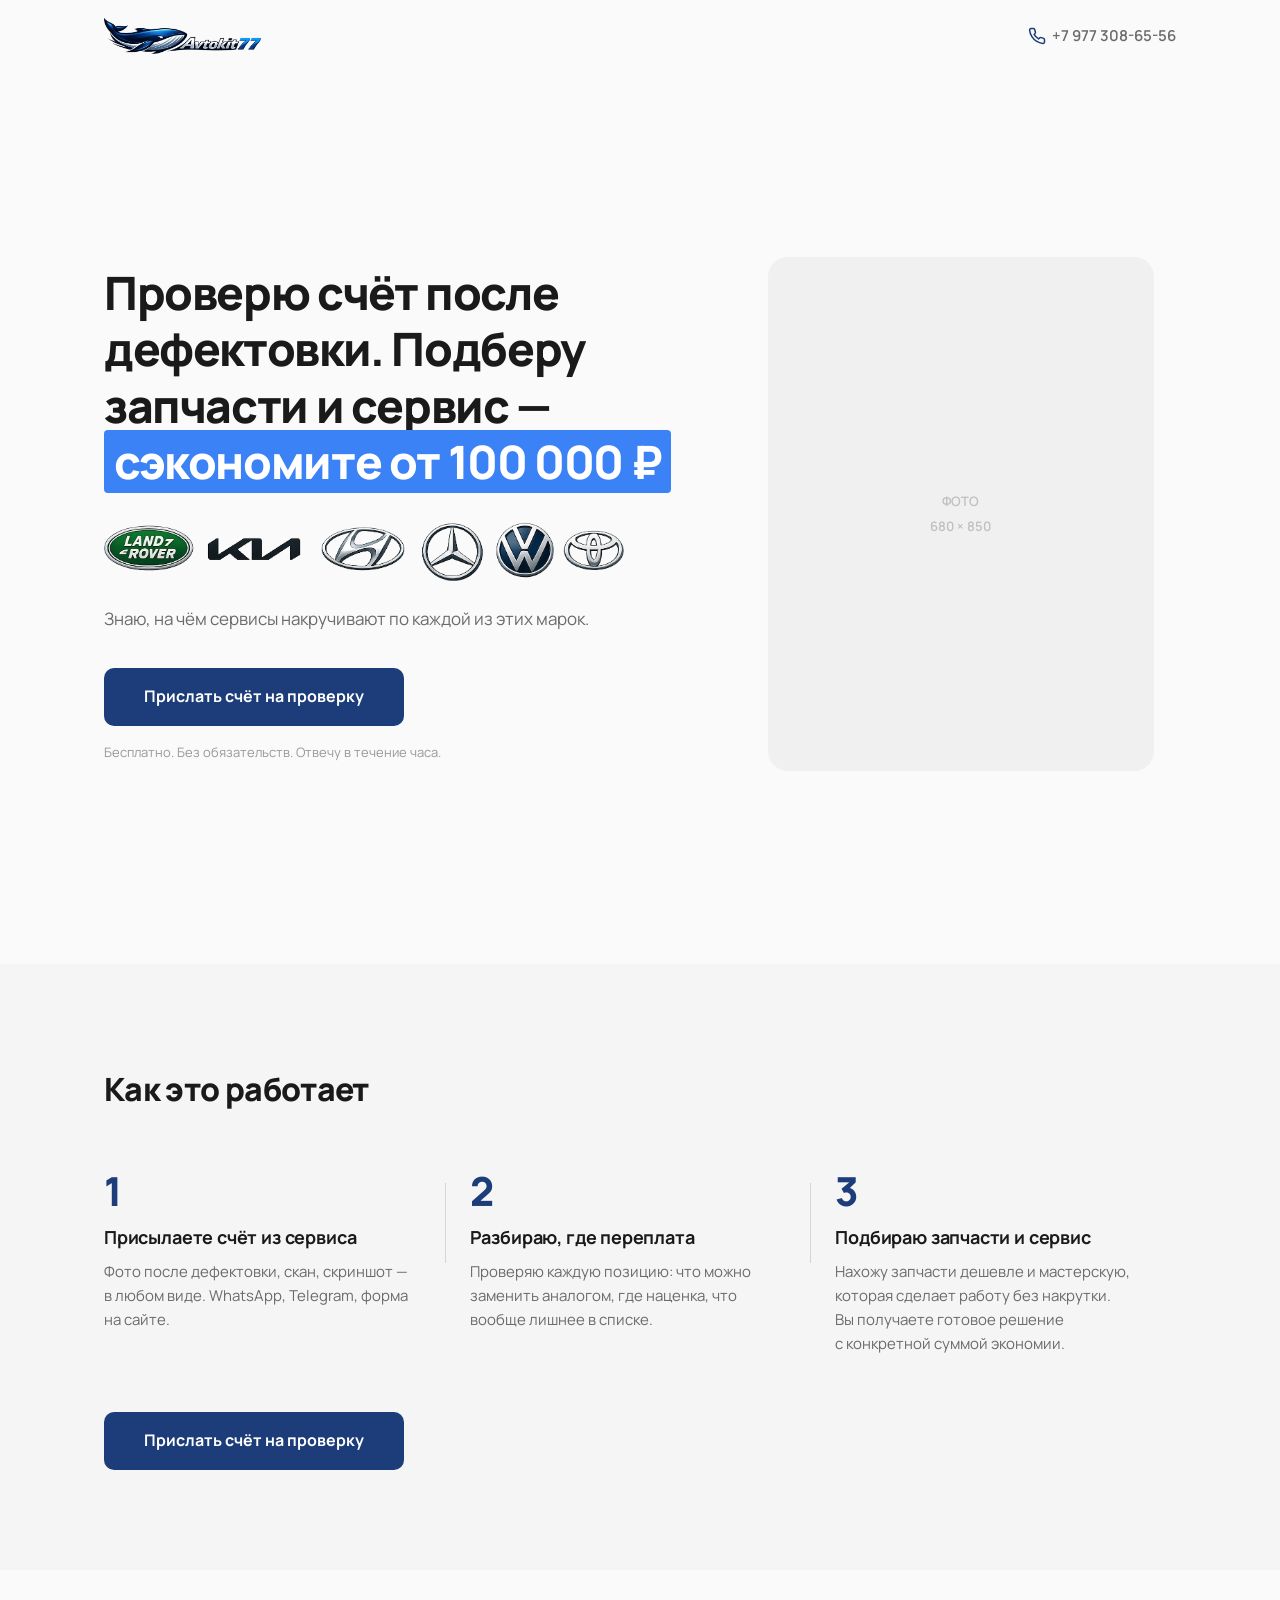
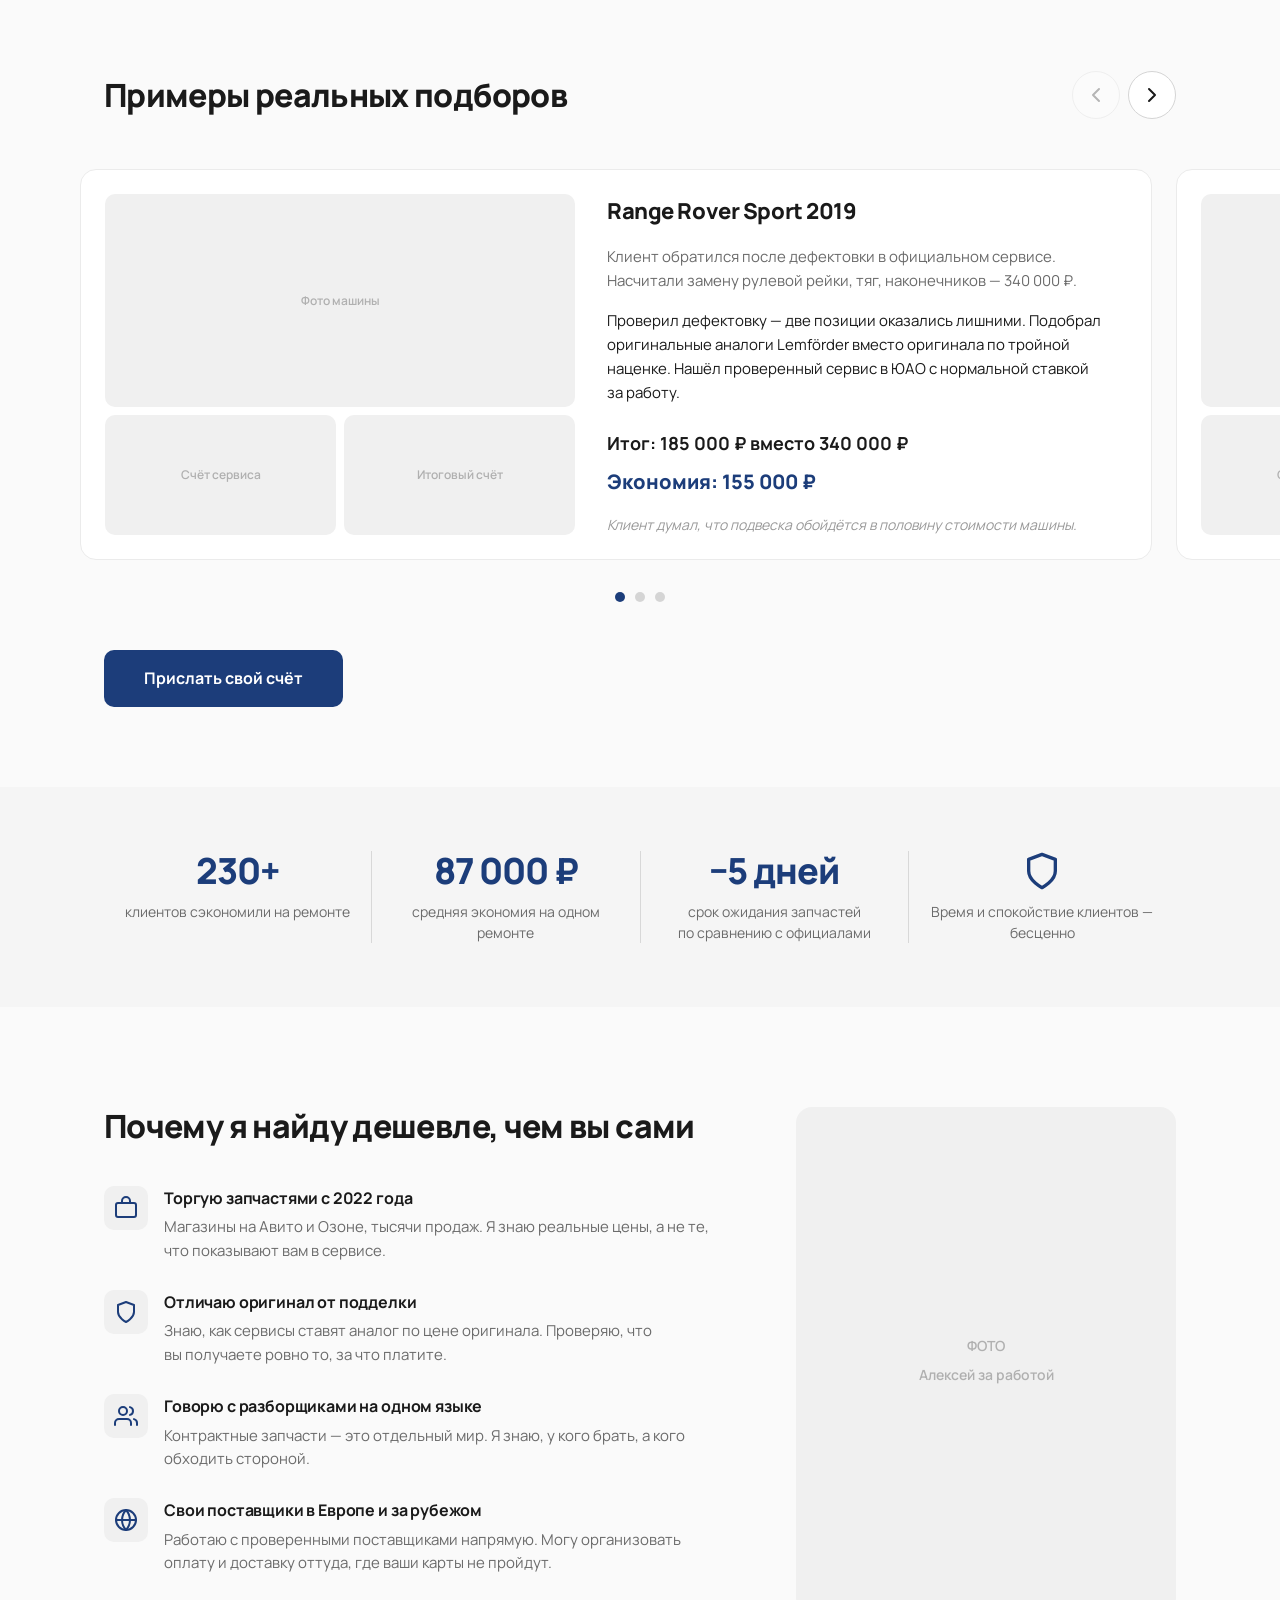
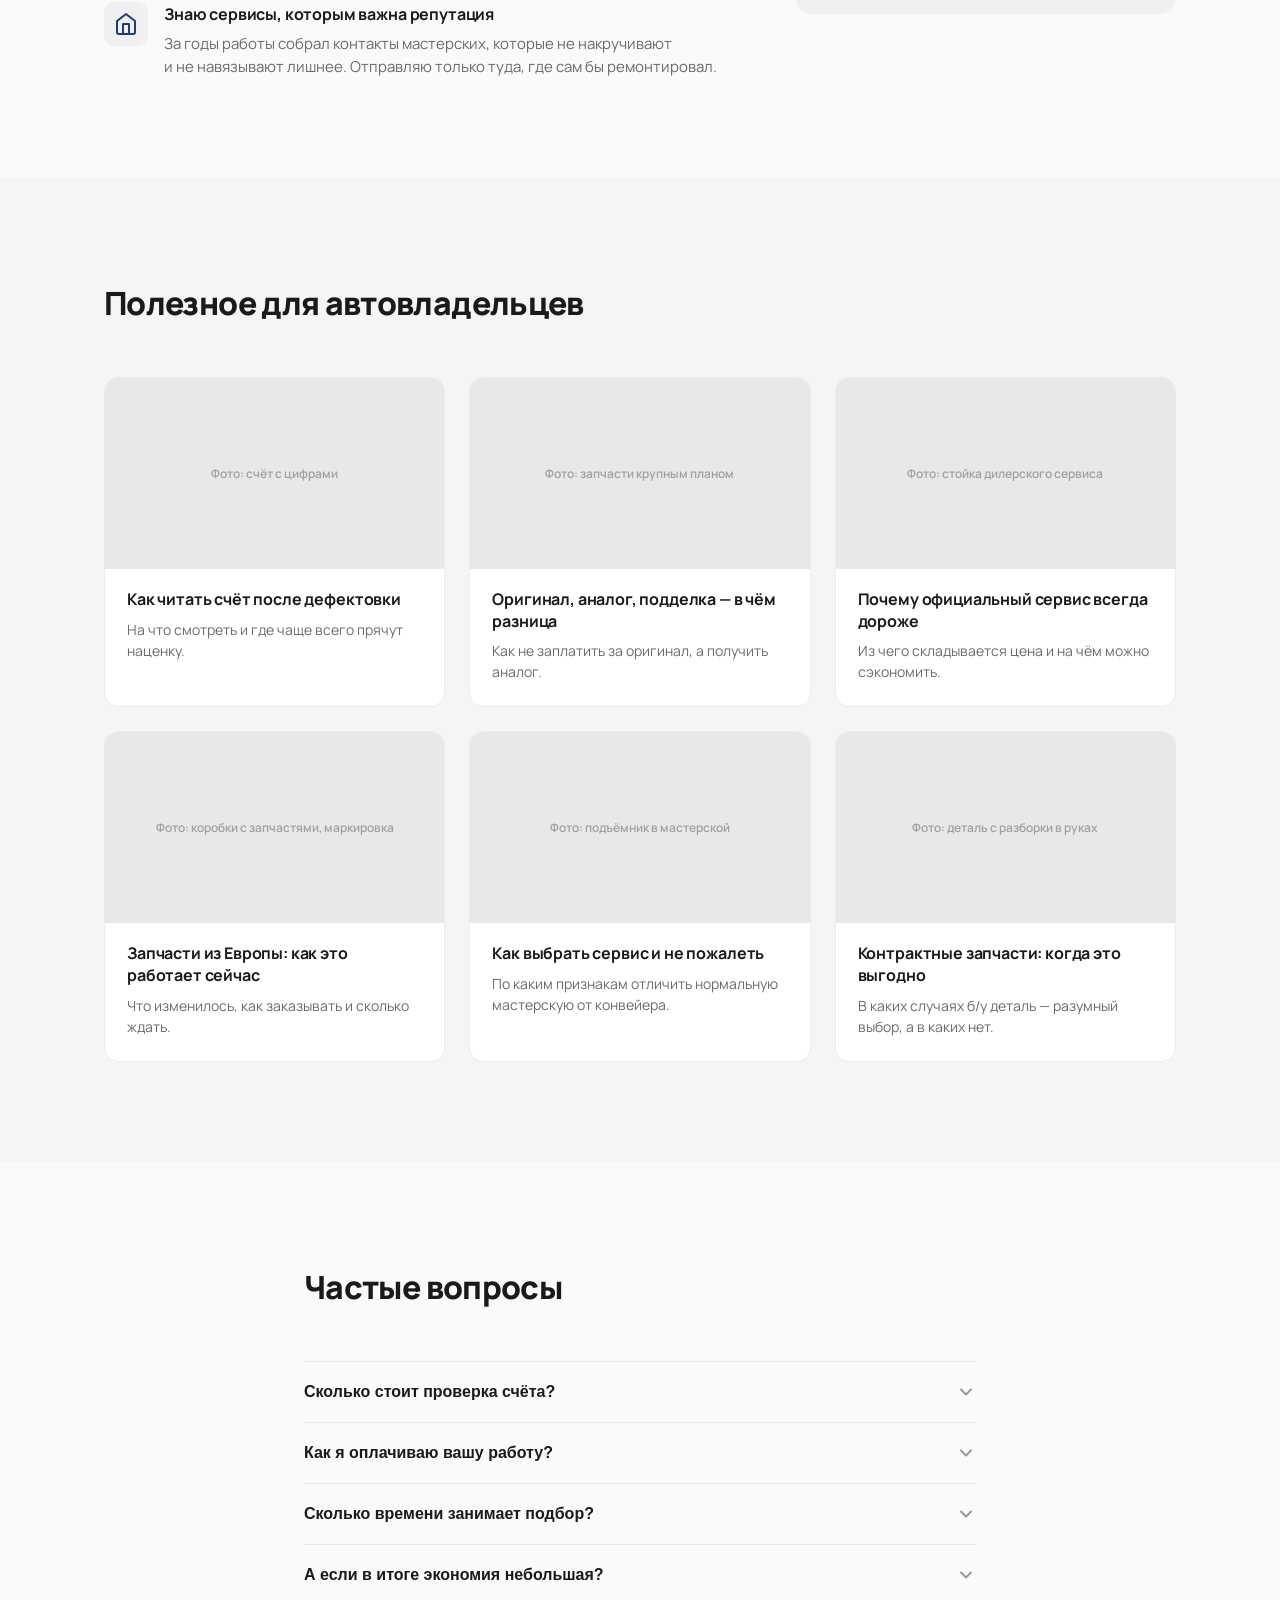
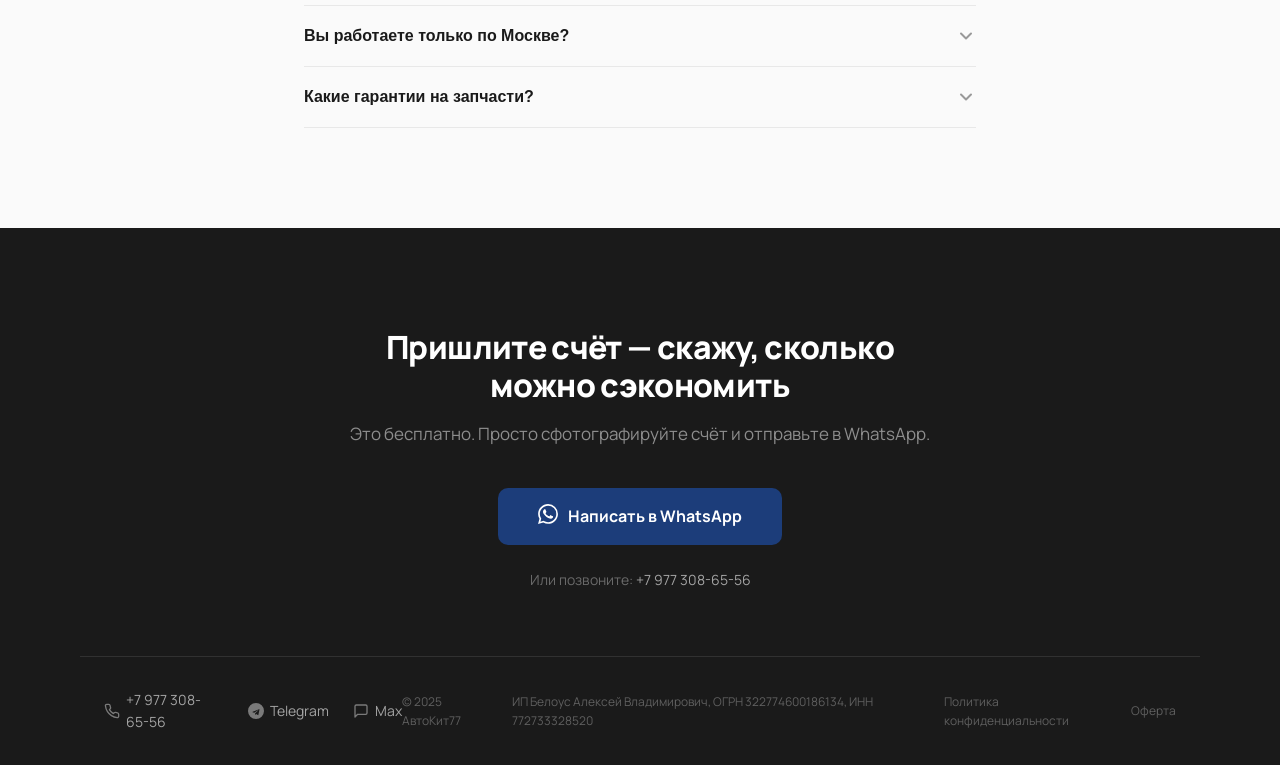
==== commit 2a05d545: "Add legal entity info to footer" ====
--- a/index.html
+++ b/index.html
@@ -23,6 +23,13 @@
   <!-- Верификация (заменить на реальные коды) -->
   <meta name="yandex-verification" content="[КОД ИЗ ЯНДЕКС ВЕБМАСТЕРА]">
   <meta name="google-site-verification" content="[КОД ИЗ GOOGLE SEARCH CONSOLE]">
+
+  <!-- Favicon -->
+  <link rel="icon" href="favicon.ico" sizes="any">
+  <link rel="icon" href="favicon.svg" type="image/svg+xml">
+  <link rel="icon" type="image/png" sizes="32x32" href="favicon-32x32.png">
+  <link rel="icon" type="image/png" sizes="16x16" href="favicon-16x16.png">
+  <link rel="apple-touch-icon" href="apple-touch-icon.png">
 
   <!-- Fonts & Styles -->
   <link rel="preconnect" href="https://fonts.googleapis.com">
@@ -616,6 +623,7 @@
       </div>
       <div class="final-ft__legal">
         <span>&copy; 2025 АвтоКит77</span>
+        <span>ИП Белоус Алексей Владимирович, ОГРН 322774600186134, ИНН 772733328520</span>
         <a href="#">Политика конфиденциальности</a>
         <a href="#">Оферта</a>
       </div>
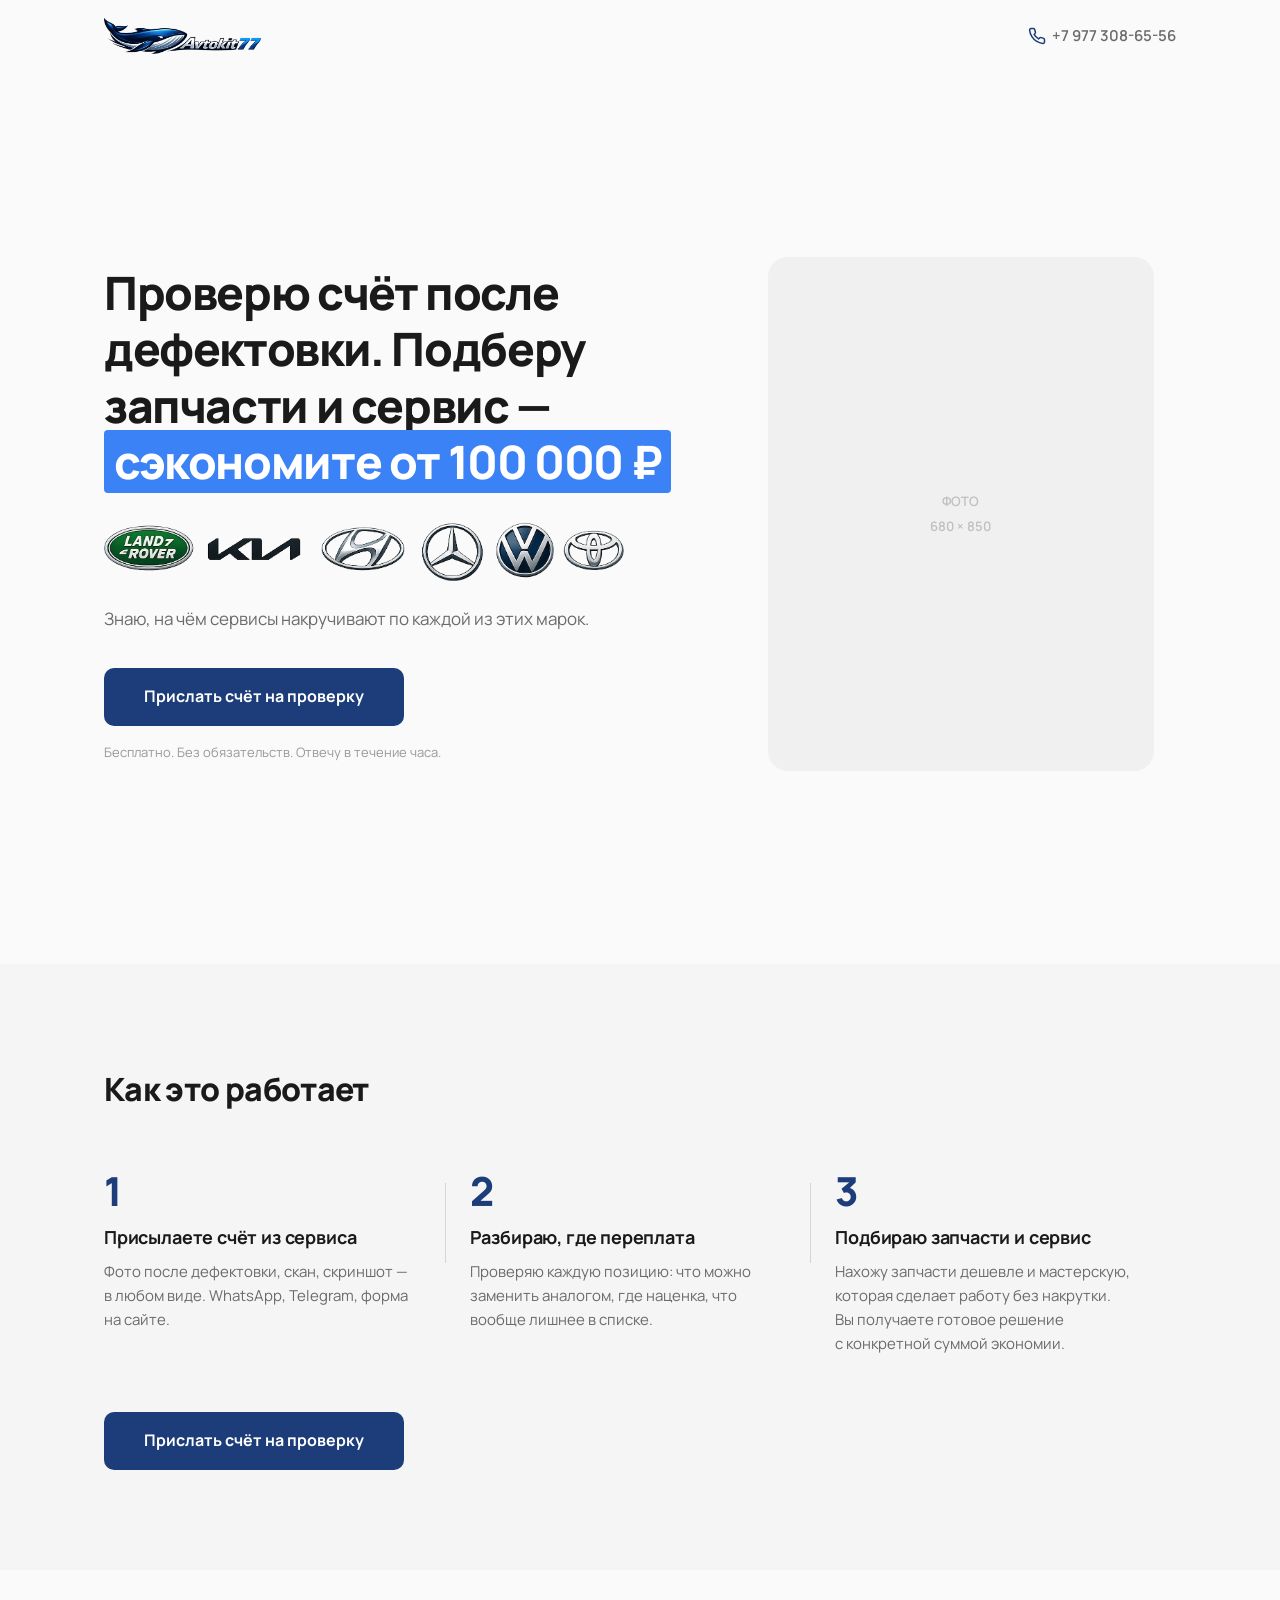
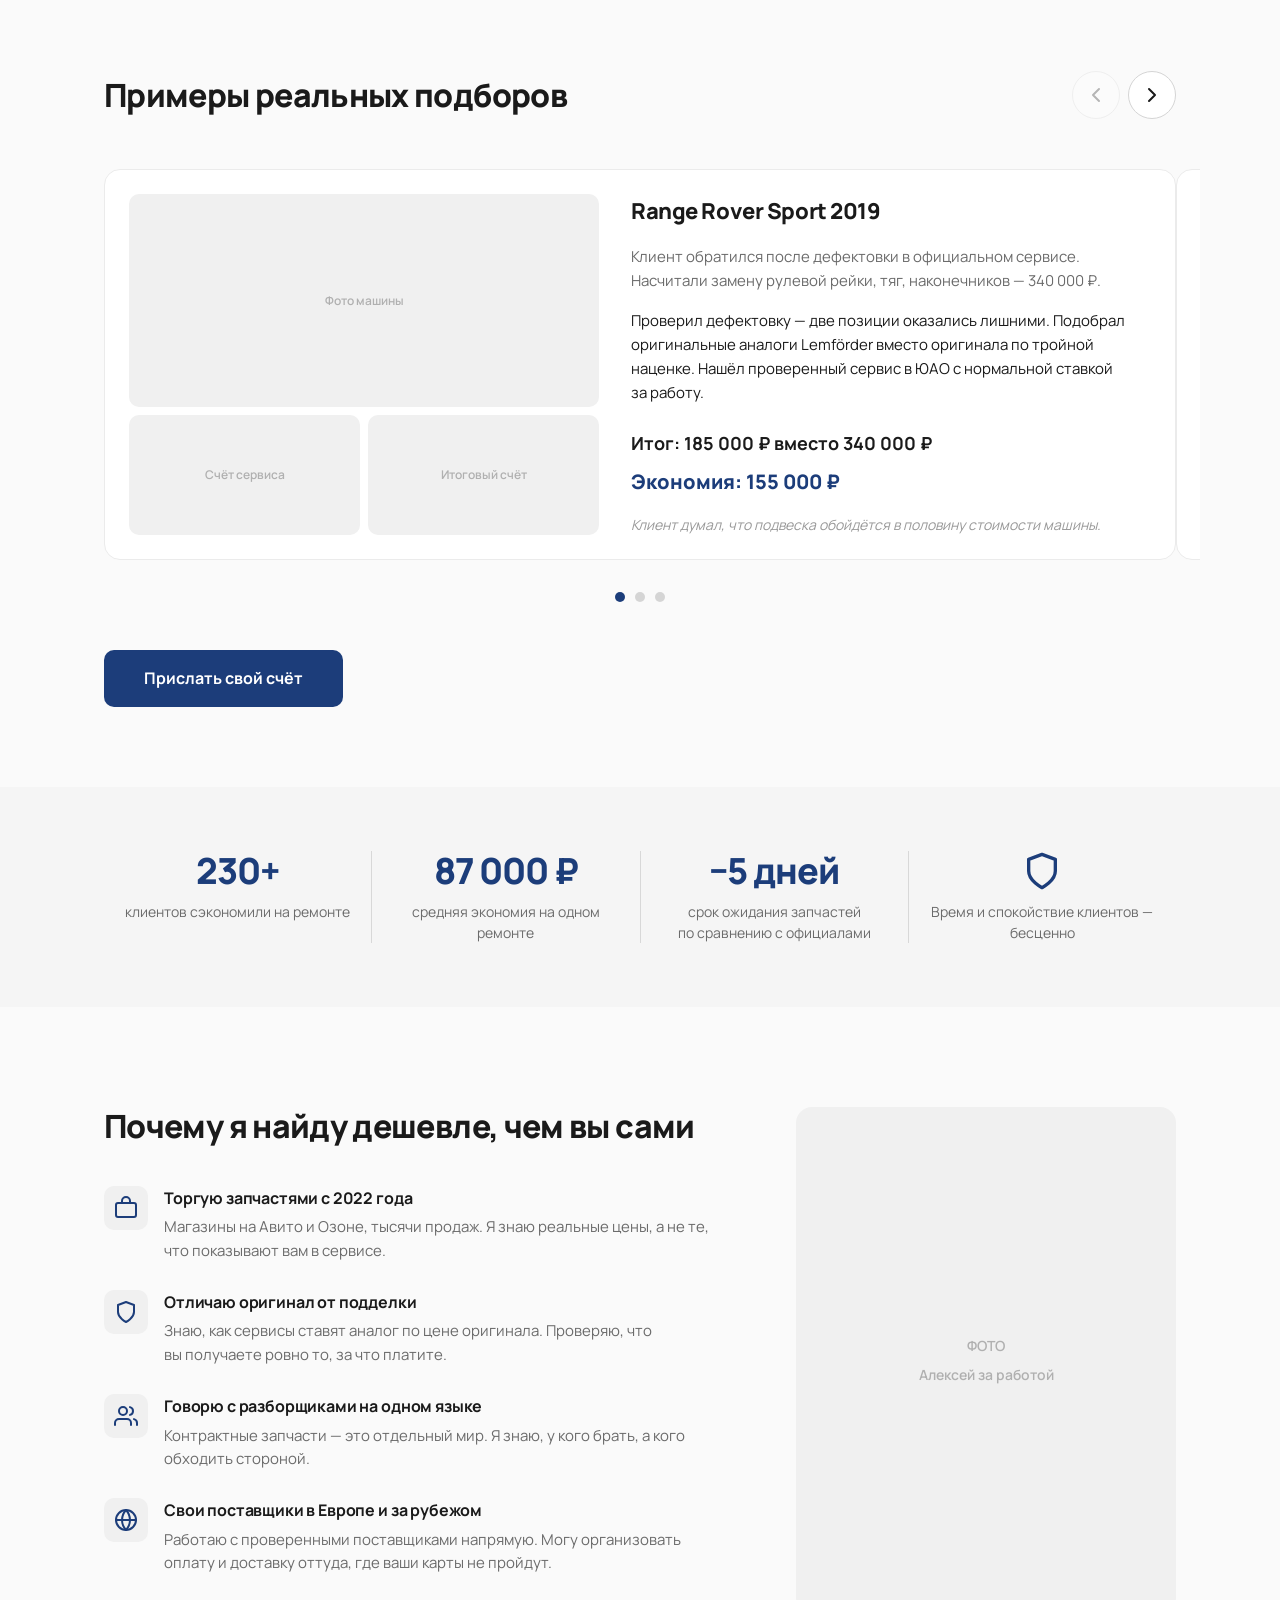
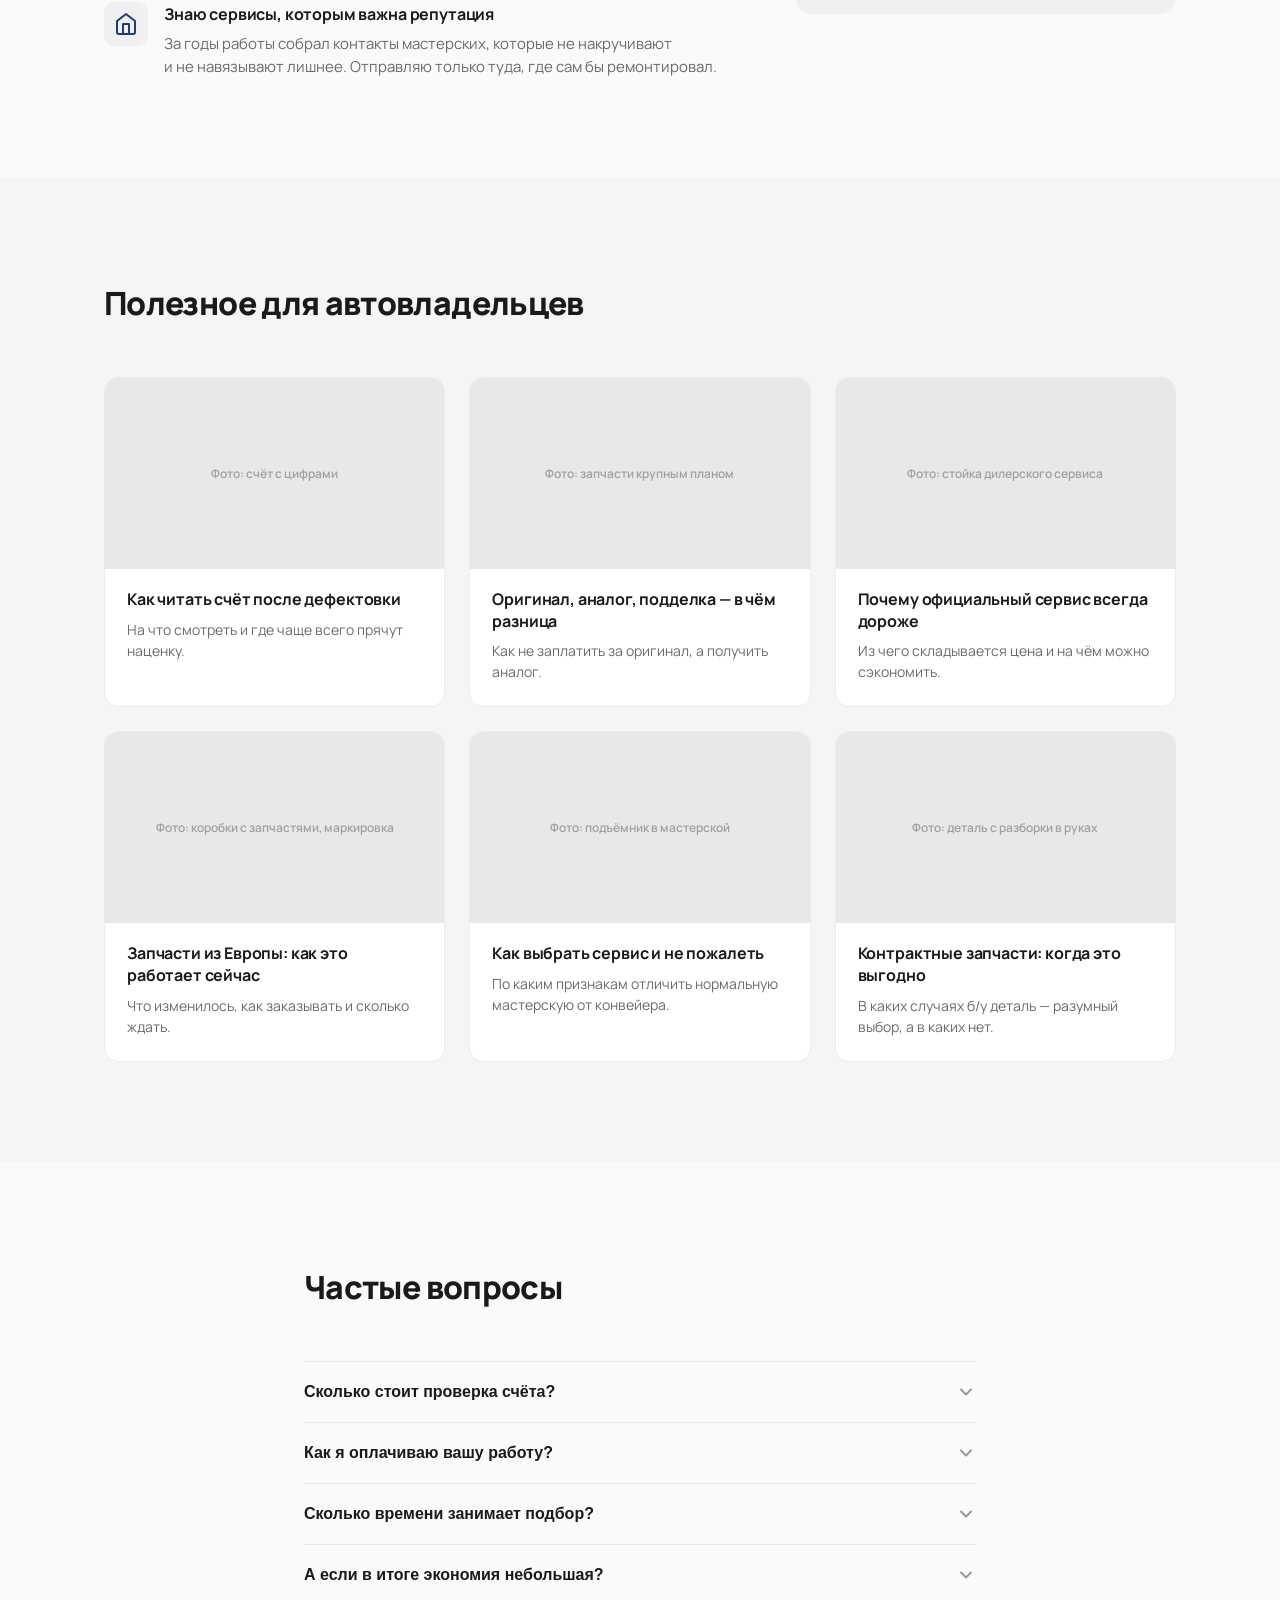
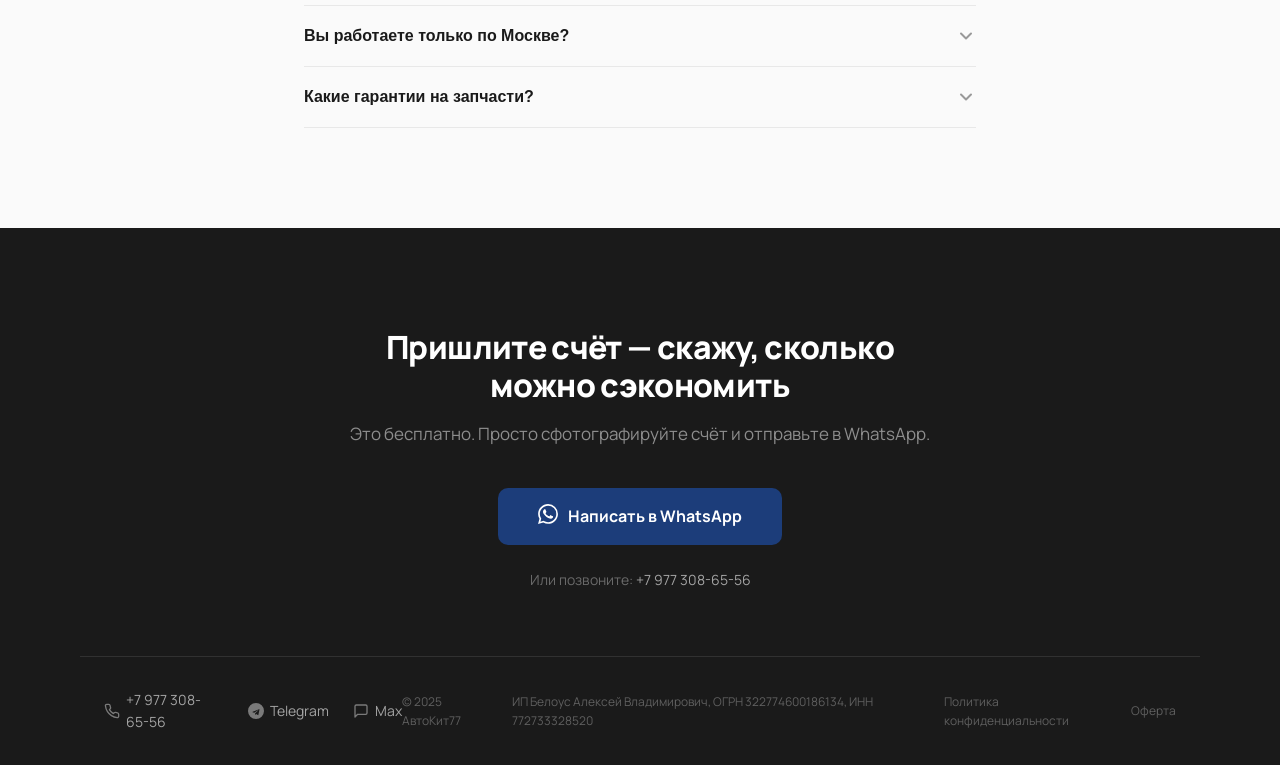
==== commit cbf393ff: "Fix cases slider: proper overflow and translateX" ====
--- a/index.html
+++ b/index.html
@@ -253,6 +253,7 @@
       </div>
     </div>
 
+    <div class="cases__track-wrap">
     <div class="cases__track">
 
       <!-- Кейс 1 -->
@@ -330,6 +331,7 @@
         </div>
       </article>
 
+    </div>
     </div>
 
     <div class="cases__dots">
--- a/style.css
+++ b/style.css
@@ -213,7 +213,6 @@
 .cases {
   background: var(--bg);
   padding: 100px 0 80px;
-  overflow: hidden;
 }
 .cases__head {
   max-width: 1120px; margin: 0 auto; padding: 0 24px;
@@ -243,11 +242,14 @@
   opacity: .3; pointer-events: none;
 }
 
-/* Track */
+/* Track wrapper */
+.cases__track-wrap {
+  max-width: 1120px; margin: 0 auto; padding: 0 24px;
+  overflow: hidden;
+}
 .cases__track {
   display: flex;
-  gap: 24px;
-  max-width: 1120px; margin: 0 auto; padding: 0 24px;
+  gap: 0;
   transition: transform .45s cubic-bezier(.4,0,.2,1);
 }
 
@@ -260,6 +262,7 @@
   border-radius: 16px;
   padding: 24px;
   min-height: 0;
+  box-sizing: border-box;
 }
 
 /* Photo collage (left) */
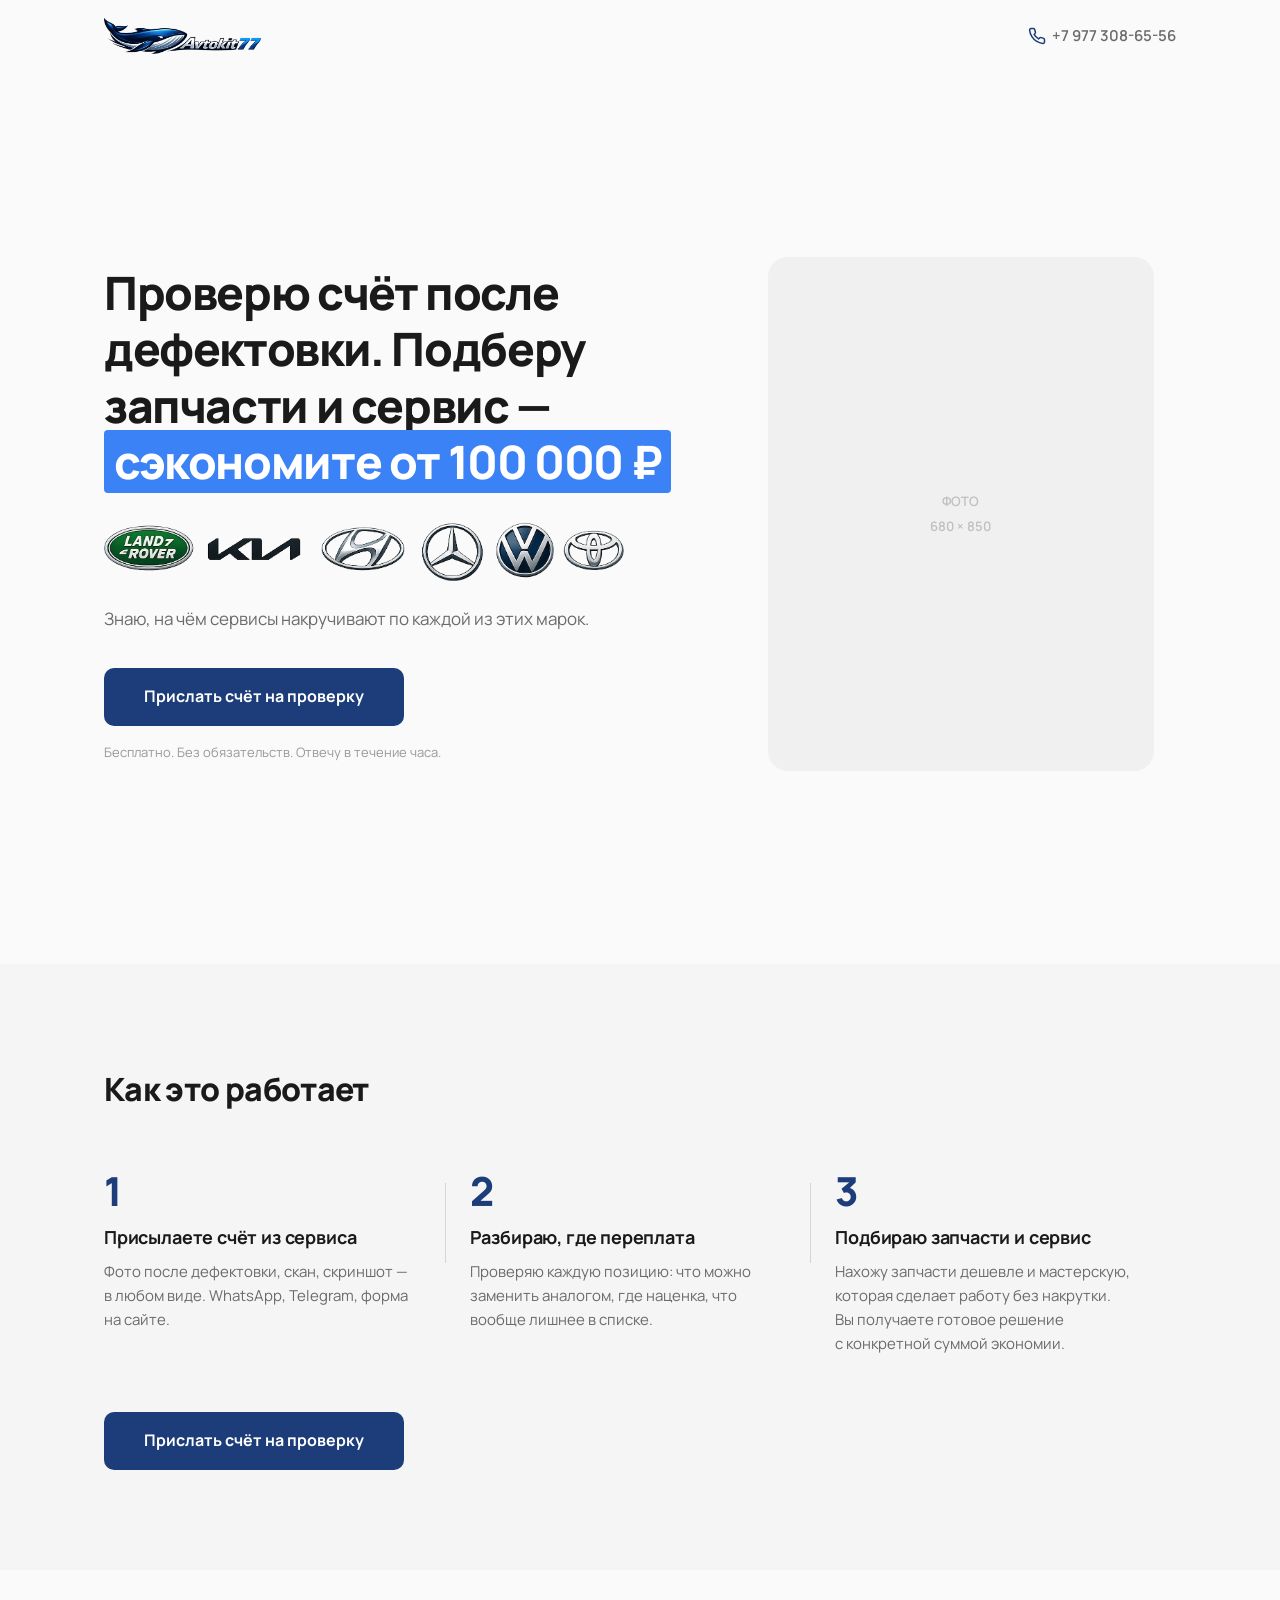
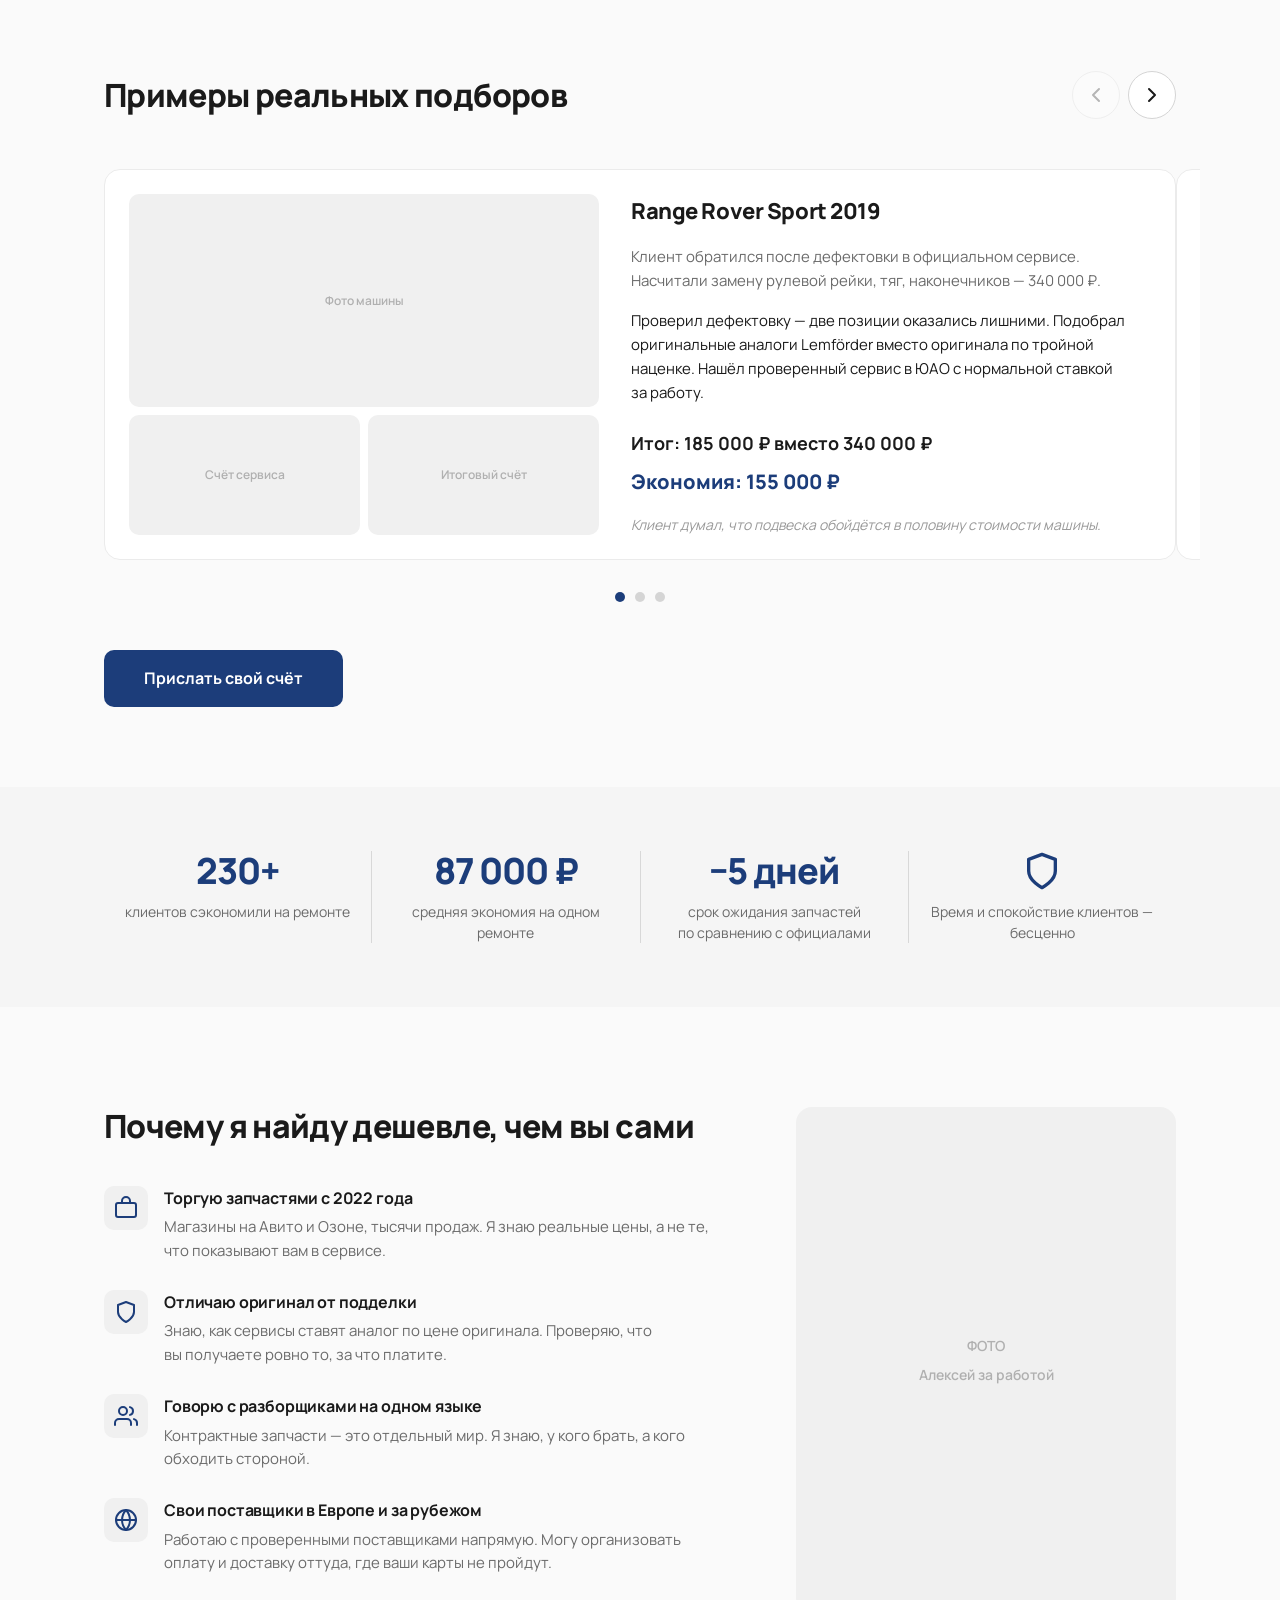
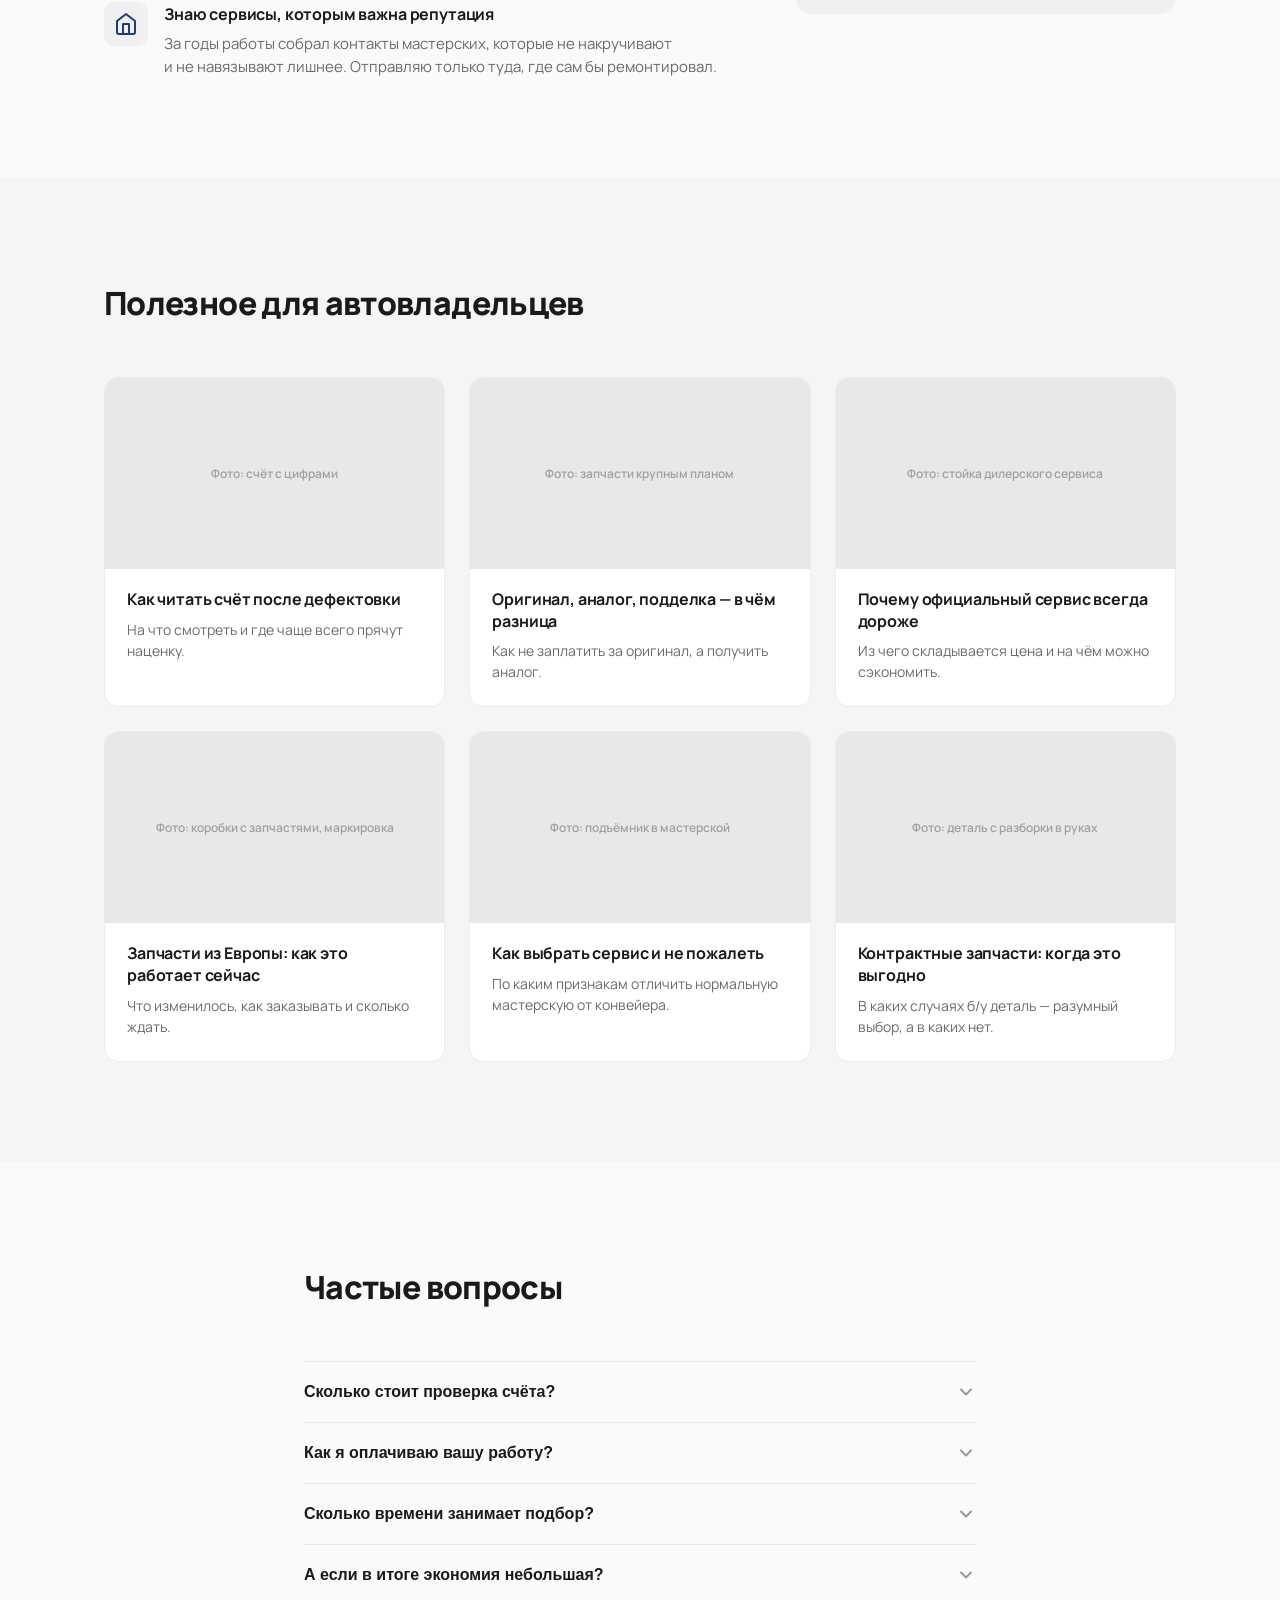
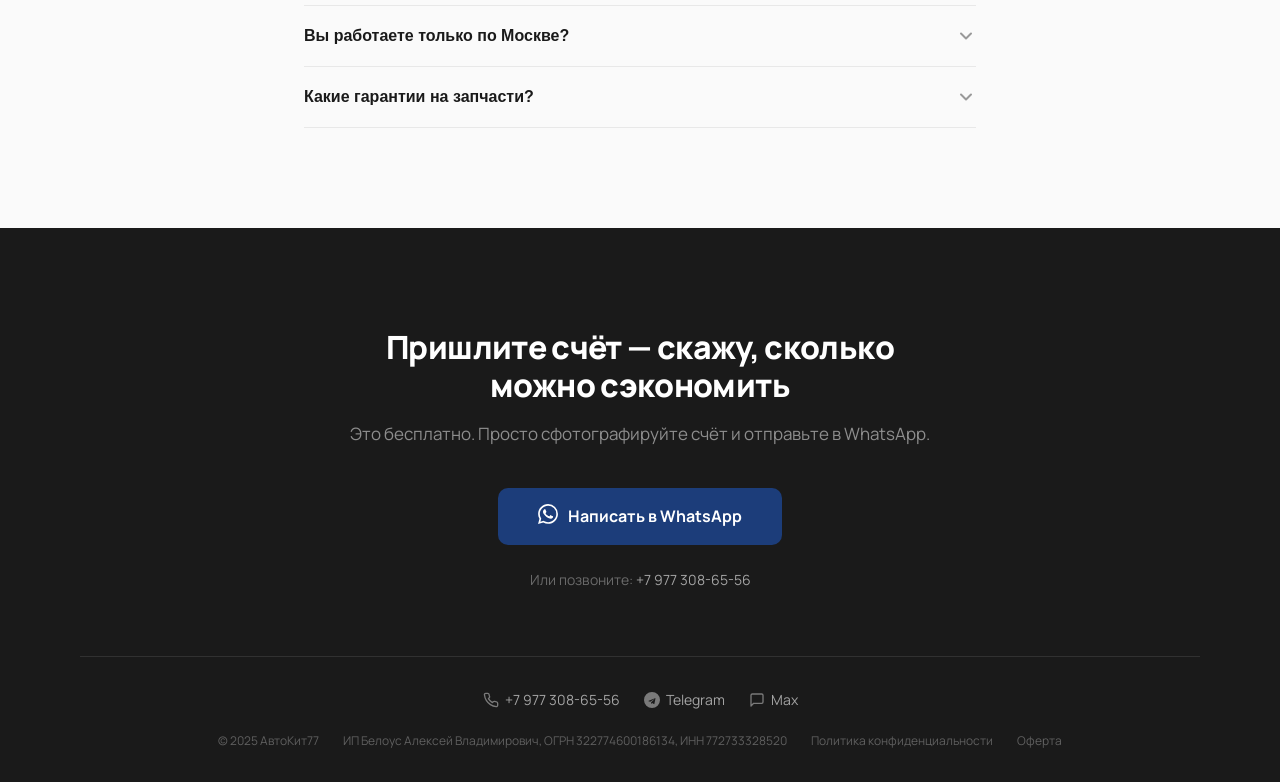
==== commit 9daf14b7: "Footer: two rows layout" ====
--- a/index.html
+++ b/index.html
@@ -609,7 +609,7 @@
     <div class="final-ft__divider"></div>
 
     <div class="final-ft__footer">
-      <div class="final-ft__contacts">
+      <div class="final-ft__row">
         <a href="tel:+79773086556" class="final-ft__link">
           <svg width="16" height="16" viewBox="0 0 24 24" fill="none" stroke="currentColor" stroke-width="2" stroke-linecap="round" stroke-linejoin="round"><path d="M22 16.92v3a2 2 0 0 1-2.18 2 19.79 19.79 0 0 1-8.63-3.07 19.5 19.5 0 0 1-6-6 19.79 19.79 0 0 1-3.07-8.67A2 2 0 0 1 4.11 2h3a2 2 0 0 1 2 1.72c.127.96.361 1.903.7 2.81a2 2 0 0 1-.45 2.11L8.09 9.91a16 16 0 0 0 6 6l1.27-1.27a2 2 0 0 1 2.11-.45c.907.339 1.85.573 2.81.7A2 2 0 0 1 22 16.92z"/></svg>
           +7 977 308-65-56
@@ -623,11 +623,11 @@
           Max
         </a>
       </div>
-      <div class="final-ft__legal">
-        <span>&copy; 2025 АвтоКит77</span>
-        <span>ИП Белоус Алексей Владимирович, ОГРН 322774600186134, ИНН 772733328520</span>
-        <a href="#">Политика конфиденциальности</a>
-        <a href="#">Оферта</a>
+      <div class="final-ft__row">
+        <span class="final-ft__copy">&copy; 2025 АвтоКит77</span>
+        <span class="final-ft__copy">ИП Белоус Алексей Владимирович, ОГРН 322774600186134, ИНН 772733328520</span>
+        <a href="#" class="final-ft__copy-link">Политика конфиденциальности</a>
+        <a href="#" class="final-ft__copy-link">Оферта</a>
       </div>
     </div>
   </footer>
--- a/style.css
+++ b/style.css
@@ -610,10 +610,11 @@
 .final-ft__footer {
   max-width: 1120px; margin: 0 auto;
   padding: 32px 24px 0;
-  display: flex; justify-content: space-between; align-items: center;
-}
-.final-ft__contacts {
-  display: flex; gap: 24px;
+  display: flex; flex-direction: column; gap: 20px;
+}
+.final-ft__row {
+  display: flex; align-items: center; justify-content: center;
+  gap: 24px; flex-wrap: wrap;
 }
 .final-ft__link {
   display: inline-flex; align-items: center; gap: 6px;
@@ -624,15 +625,14 @@
 .final-ft__link:hover { color: #fff; }
 .final-ft__link svg { flex-shrink: 0; opacity: .7; }
 .final-ft__link:hover svg { opacity: 1; }
-.final-ft__legal {
-  display: flex; align-items: center; gap: 16px;
+.final-ft__copy {
   font-size: 12px; color: rgba(255,255,255,.3);
 }
-.final-ft__legal a {
-  color: rgba(255,255,255,.3);
+.final-ft__copy-link {
+  font-size: 12px; color: rgba(255,255,255,.3);
   transition: color .2s;
 }
-.final-ft__legal a:hover { color: rgba(255,255,255,.6); }
+.final-ft__copy-link:hover { color: rgba(255,255,255,.6); }
 
 /* ========================================
    MODAL
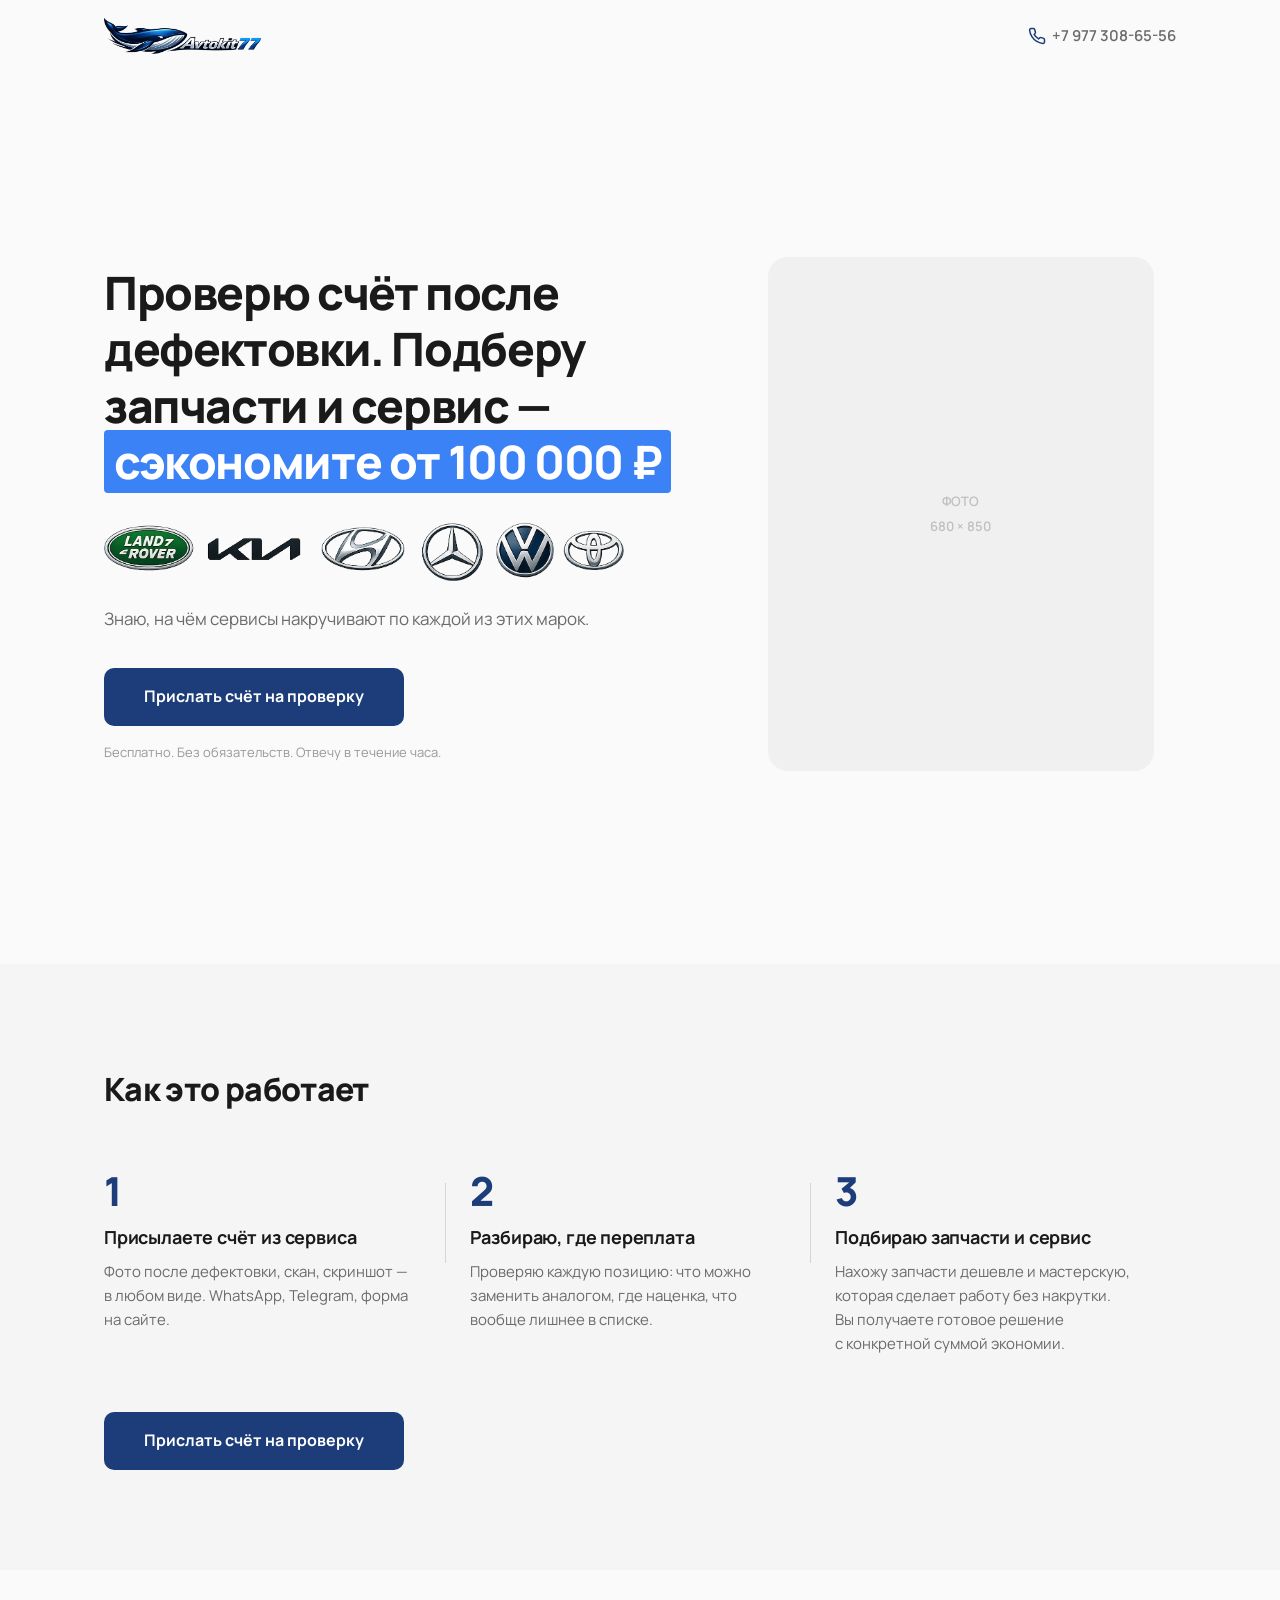
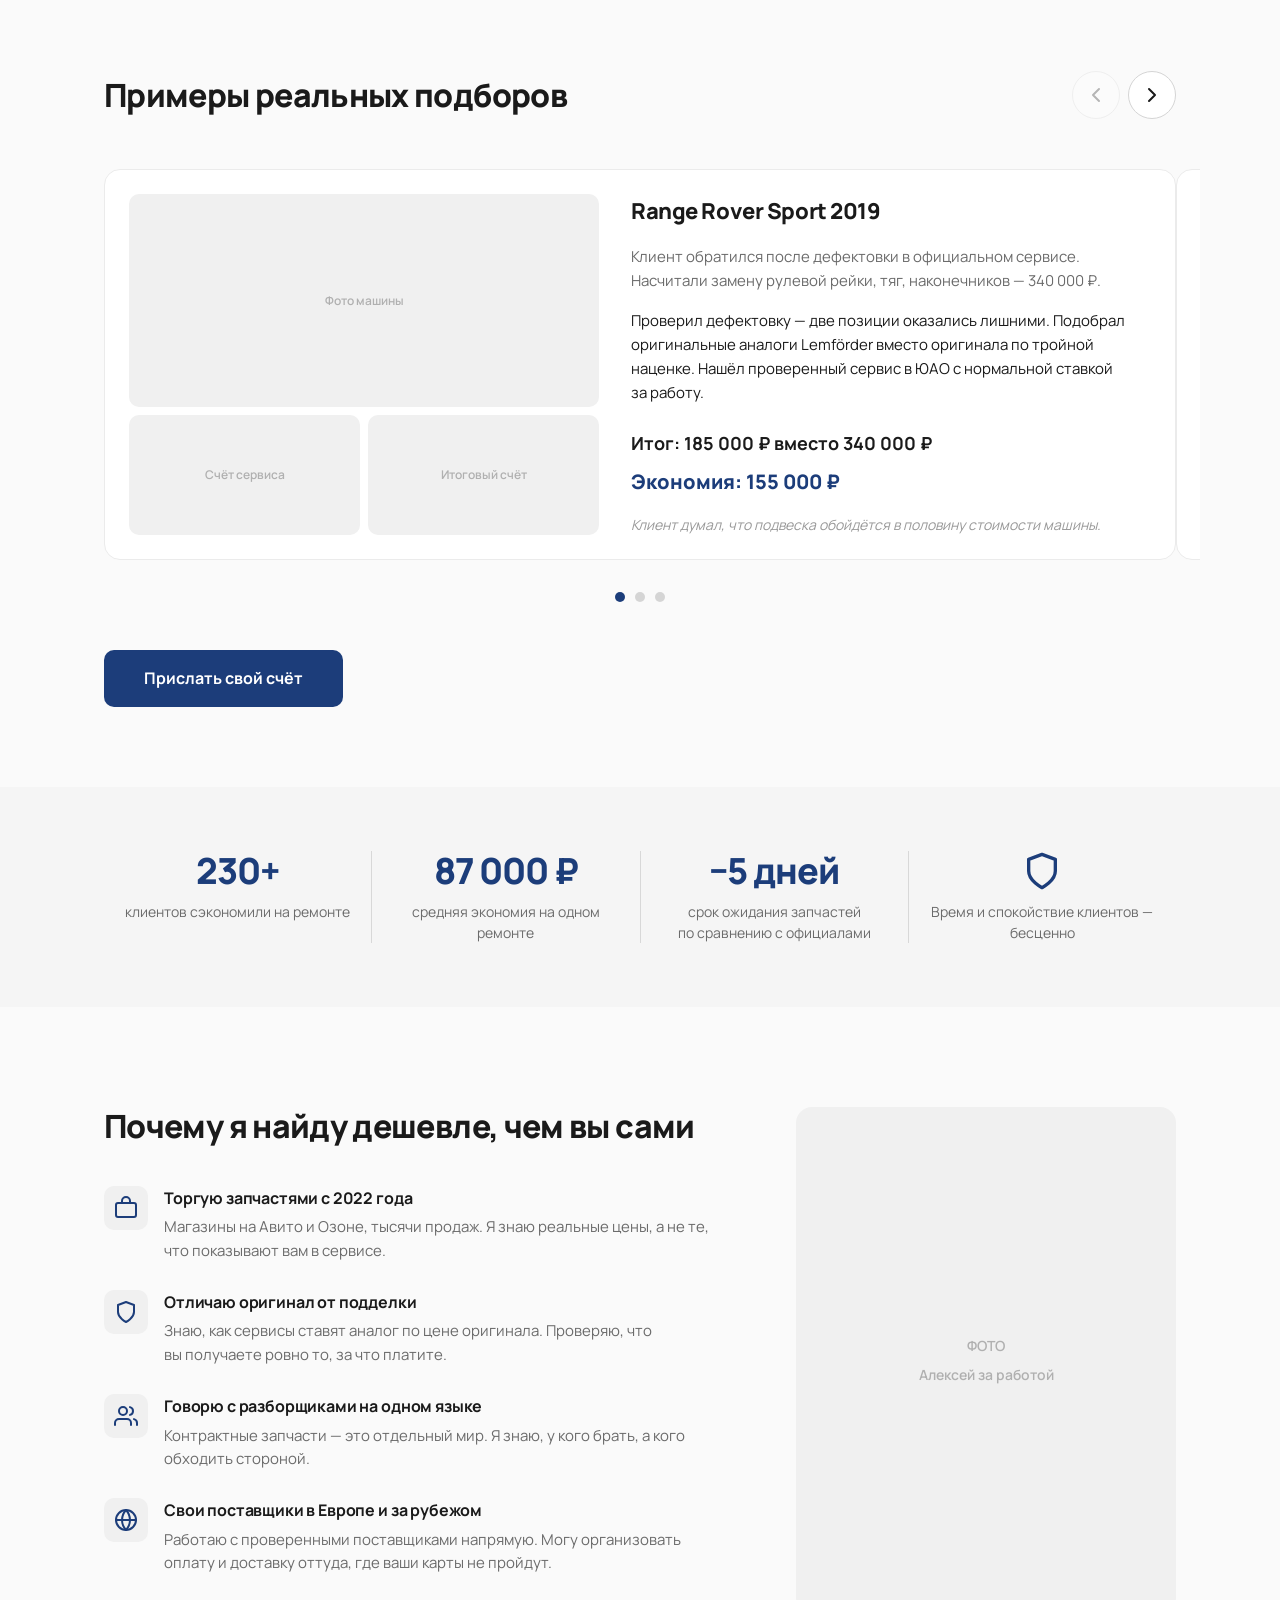
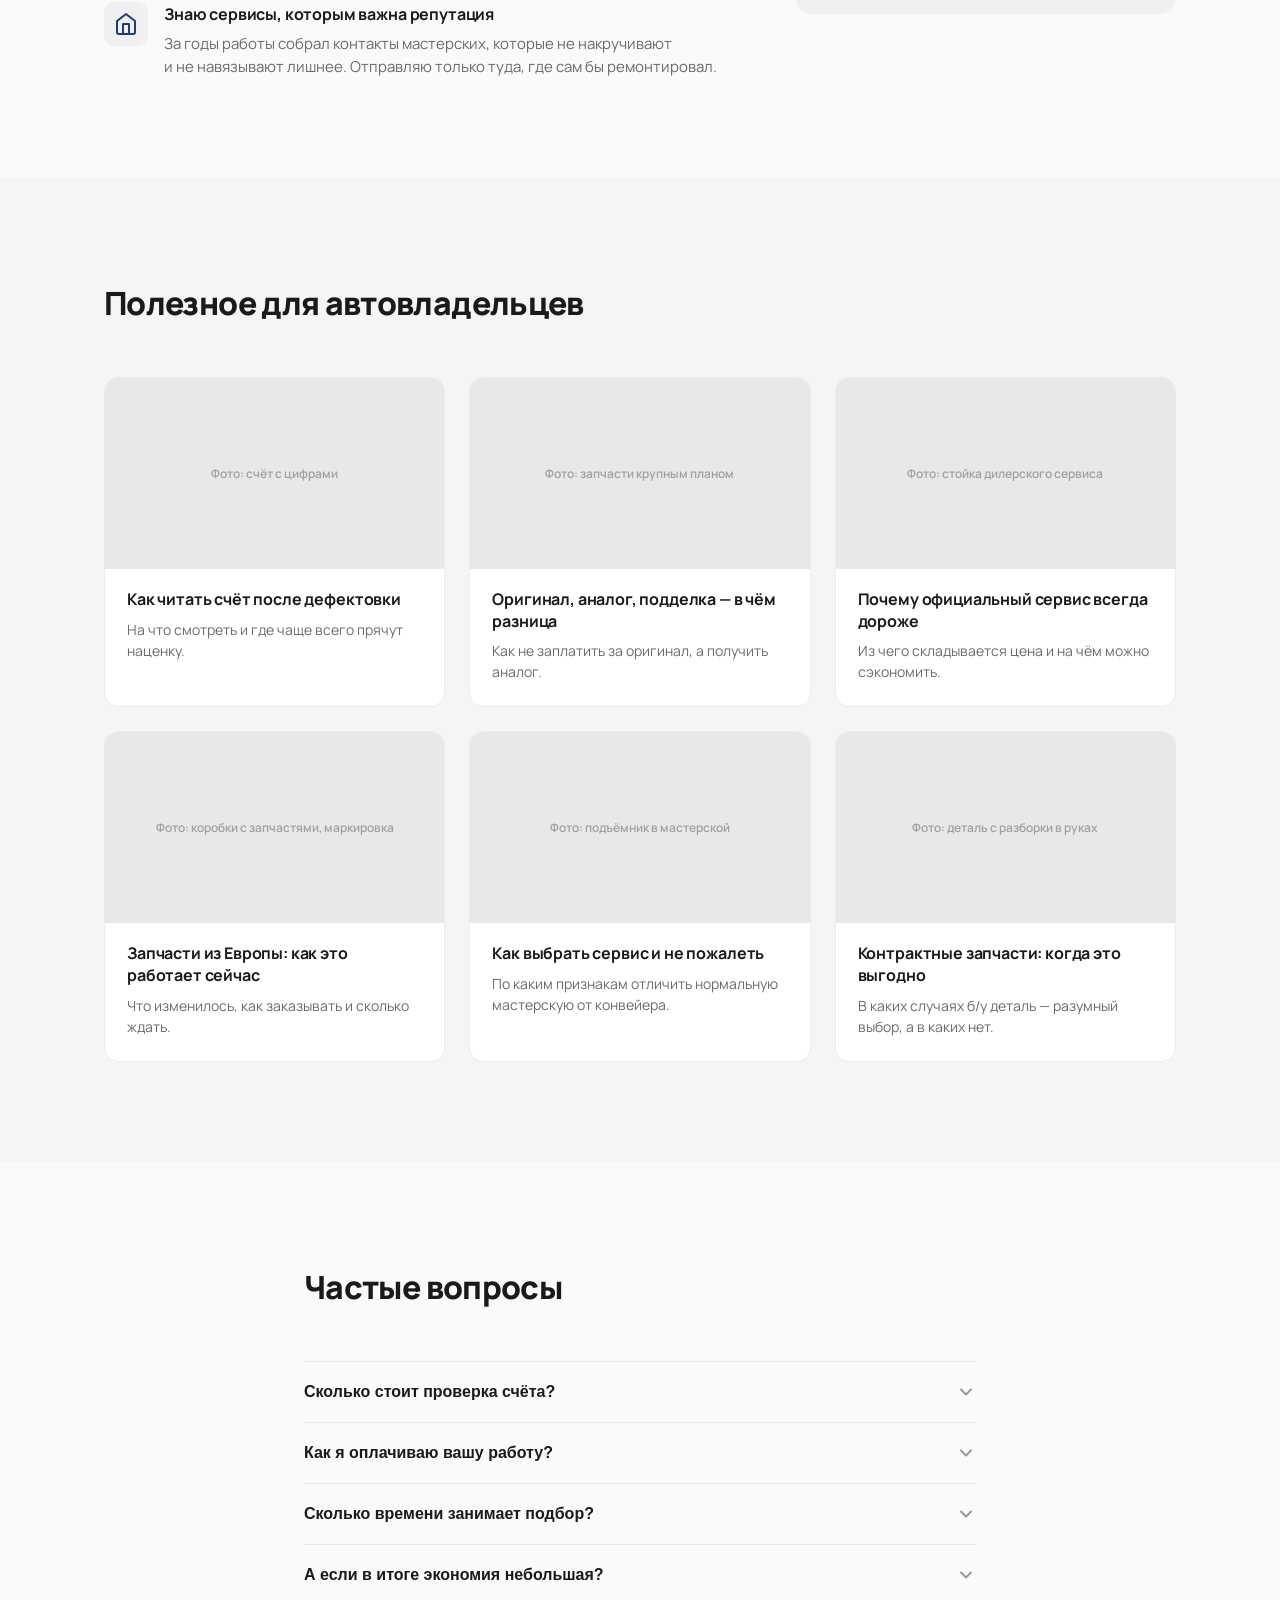
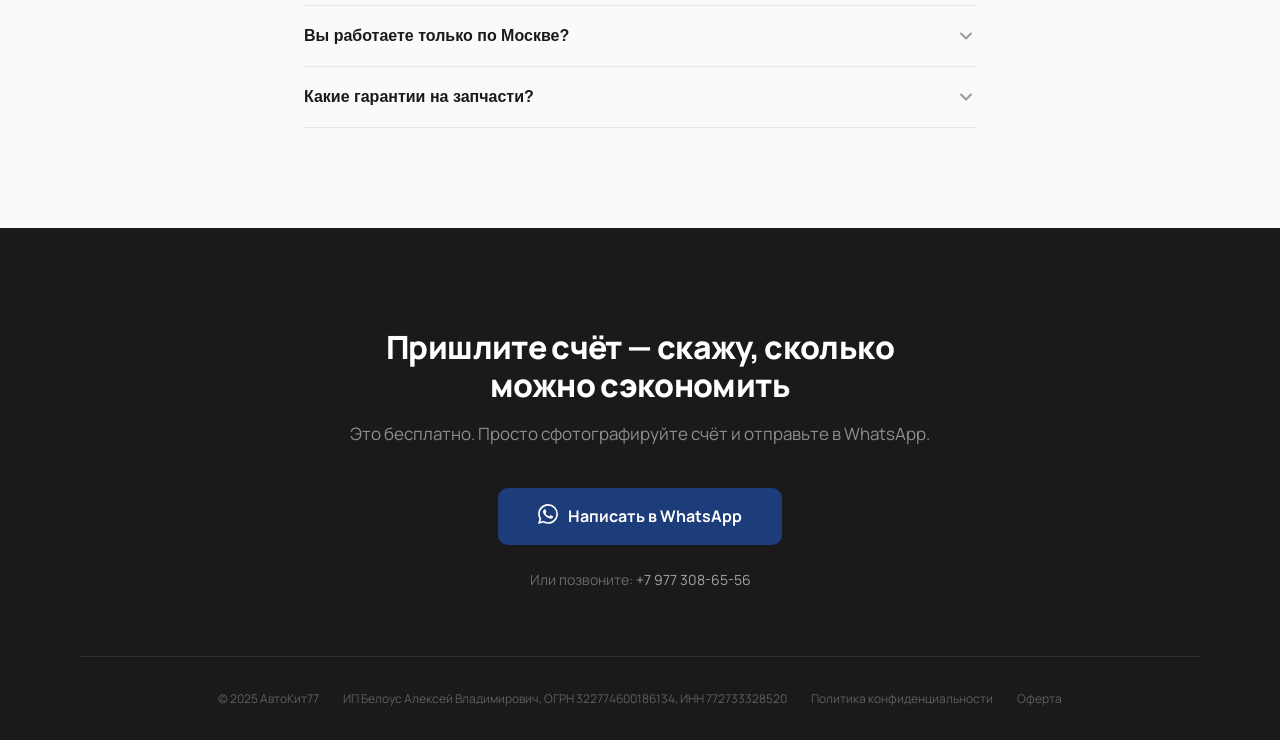
==== commit 36516de3: "Remove contacts from footer (covered by CTA above)" ====
--- a/index.html
+++ b/index.html
@@ -610,20 +610,6 @@
 
     <div class="final-ft__footer">
       <div class="final-ft__row">
-        <a href="tel:+79773086556" class="final-ft__link">
-          <svg width="16" height="16" viewBox="0 0 24 24" fill="none" stroke="currentColor" stroke-width="2" stroke-linecap="round" stroke-linejoin="round"><path d="M22 16.92v3a2 2 0 0 1-2.18 2 19.79 19.79 0 0 1-8.63-3.07 19.5 19.5 0 0 1-6-6 19.79 19.79 0 0 1-3.07-8.67A2 2 0 0 1 4.11 2h3a2 2 0 0 1 2 1.72c.127.96.361 1.903.7 2.81a2 2 0 0 1-.45 2.11L8.09 9.91a16 16 0 0 0 6 6l1.27-1.27a2 2 0 0 1 2.11-.45c.907.339 1.85.573 2.81.7A2 2 0 0 1 22 16.92z"/></svg>
-          +7 977 308-65-56
-        </a>
-        <a href="https://t.me/+79773086556" class="final-ft__link" target="_blank" rel="noopener">
-          <svg width="16" height="16" viewBox="0 0 24 24" fill="currentColor"><path d="M11.944 0A12 12 0 1 0 24 12.056A12.014 12.014 0 0 0 11.944 0Zm5.655 7.82L15.6 17.73c-.12.54-.44.67-.89.42l-2.46-1.81-1.19 1.14a.62.62 0 0 1-.49.24l.18-2.5 4.56-4.12c.2-.18-.04-.27-.3-.1l-5.64 3.55-2.43-.76c-.53-.16-.54-.53.11-.78l9.49-3.66c.44-.16.82.1.68.76Z"/></svg>
-          Telegram
-        </a>
-        <a href="https://max.me/+79773086556" class="final-ft__link" target="_blank" rel="noopener">
-          <svg width="16" height="16" viewBox="0 0 24 24" fill="none" stroke="currentColor" stroke-width="2" stroke-linecap="round" stroke-linejoin="round"><path d="M21 15a2 2 0 0 1-2 2H7l-4 4V5a2 2 0 0 1 2-2h14a2 2 0 0 1 2 2z"/></svg>
-          Max
-        </a>
-      </div>
-      <div class="final-ft__row">
         <span class="final-ft__copy">&copy; 2025 АвтоКит77</span>
         <span class="final-ft__copy">ИП Белоус Алексей Владимирович, ОГРН 322774600186134, ИНН 772733328520</span>
         <a href="#" class="final-ft__copy-link">Политика конфиденциальности</a>
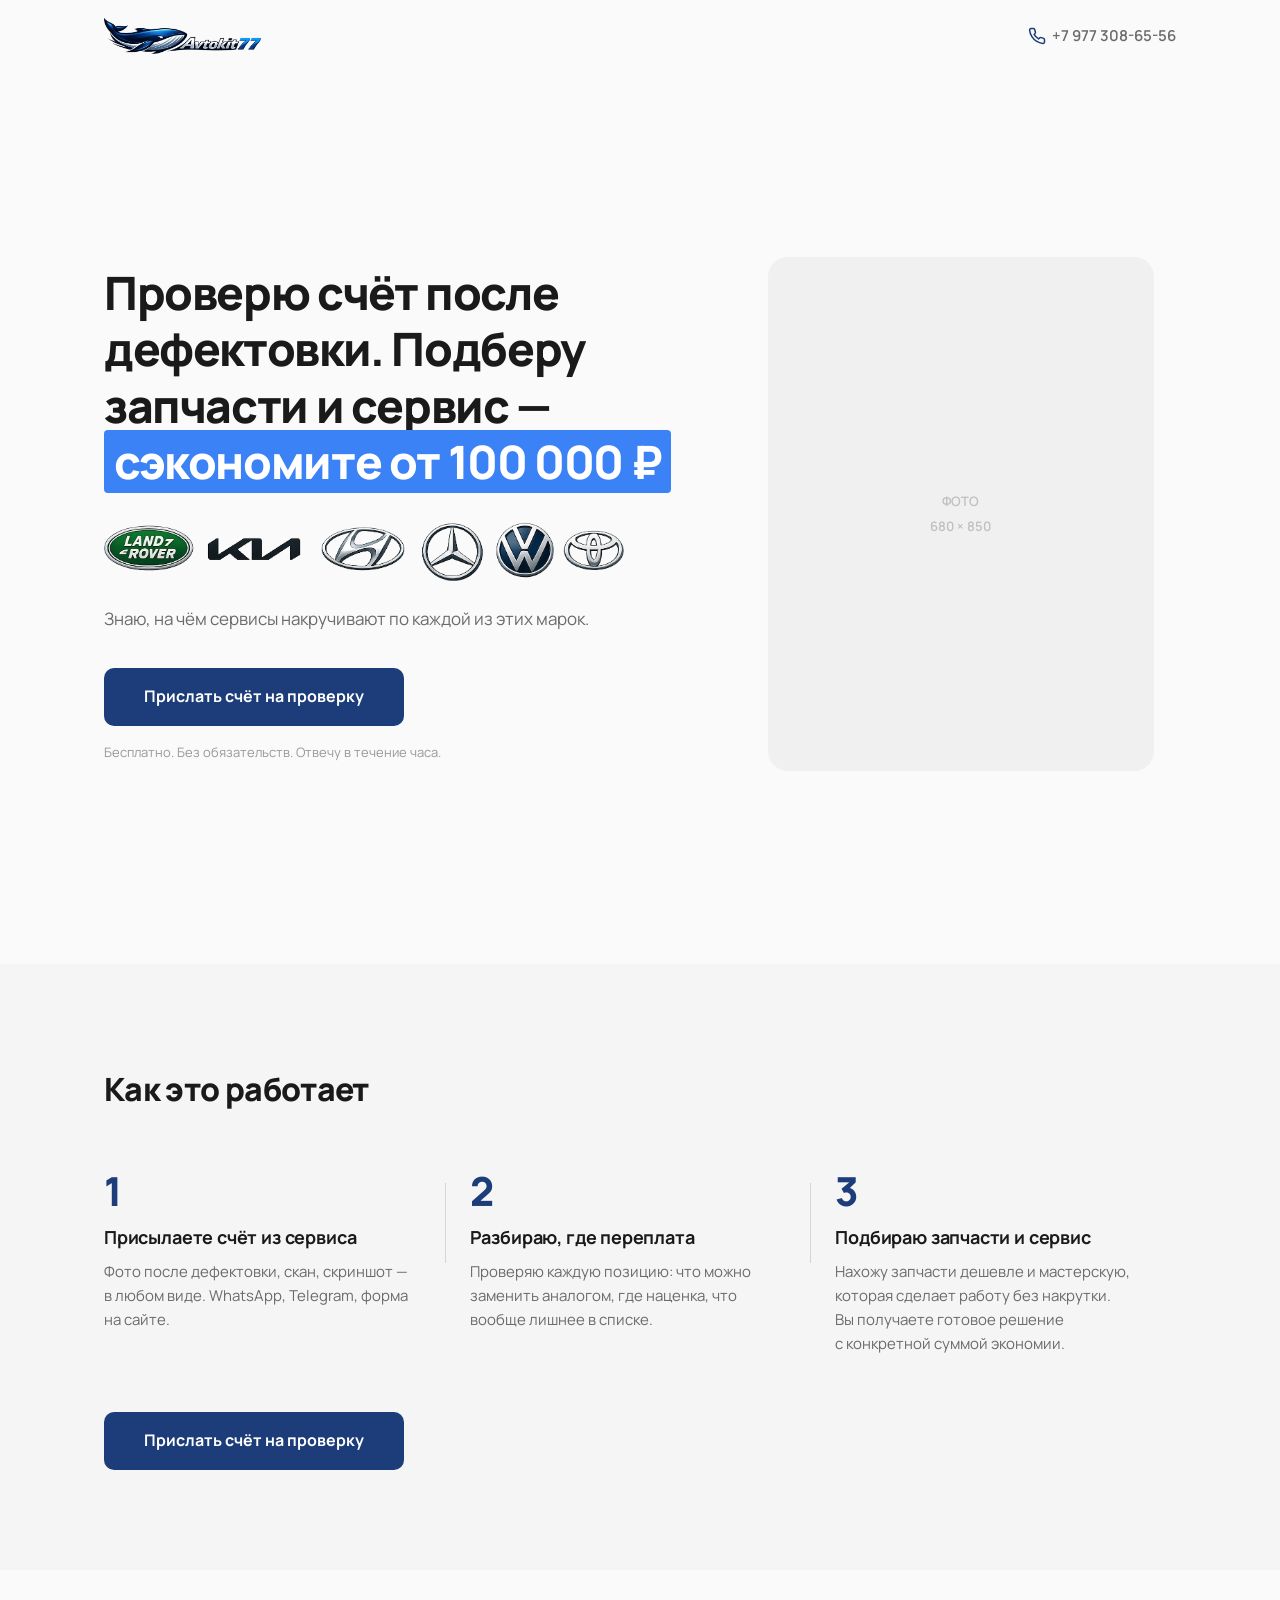
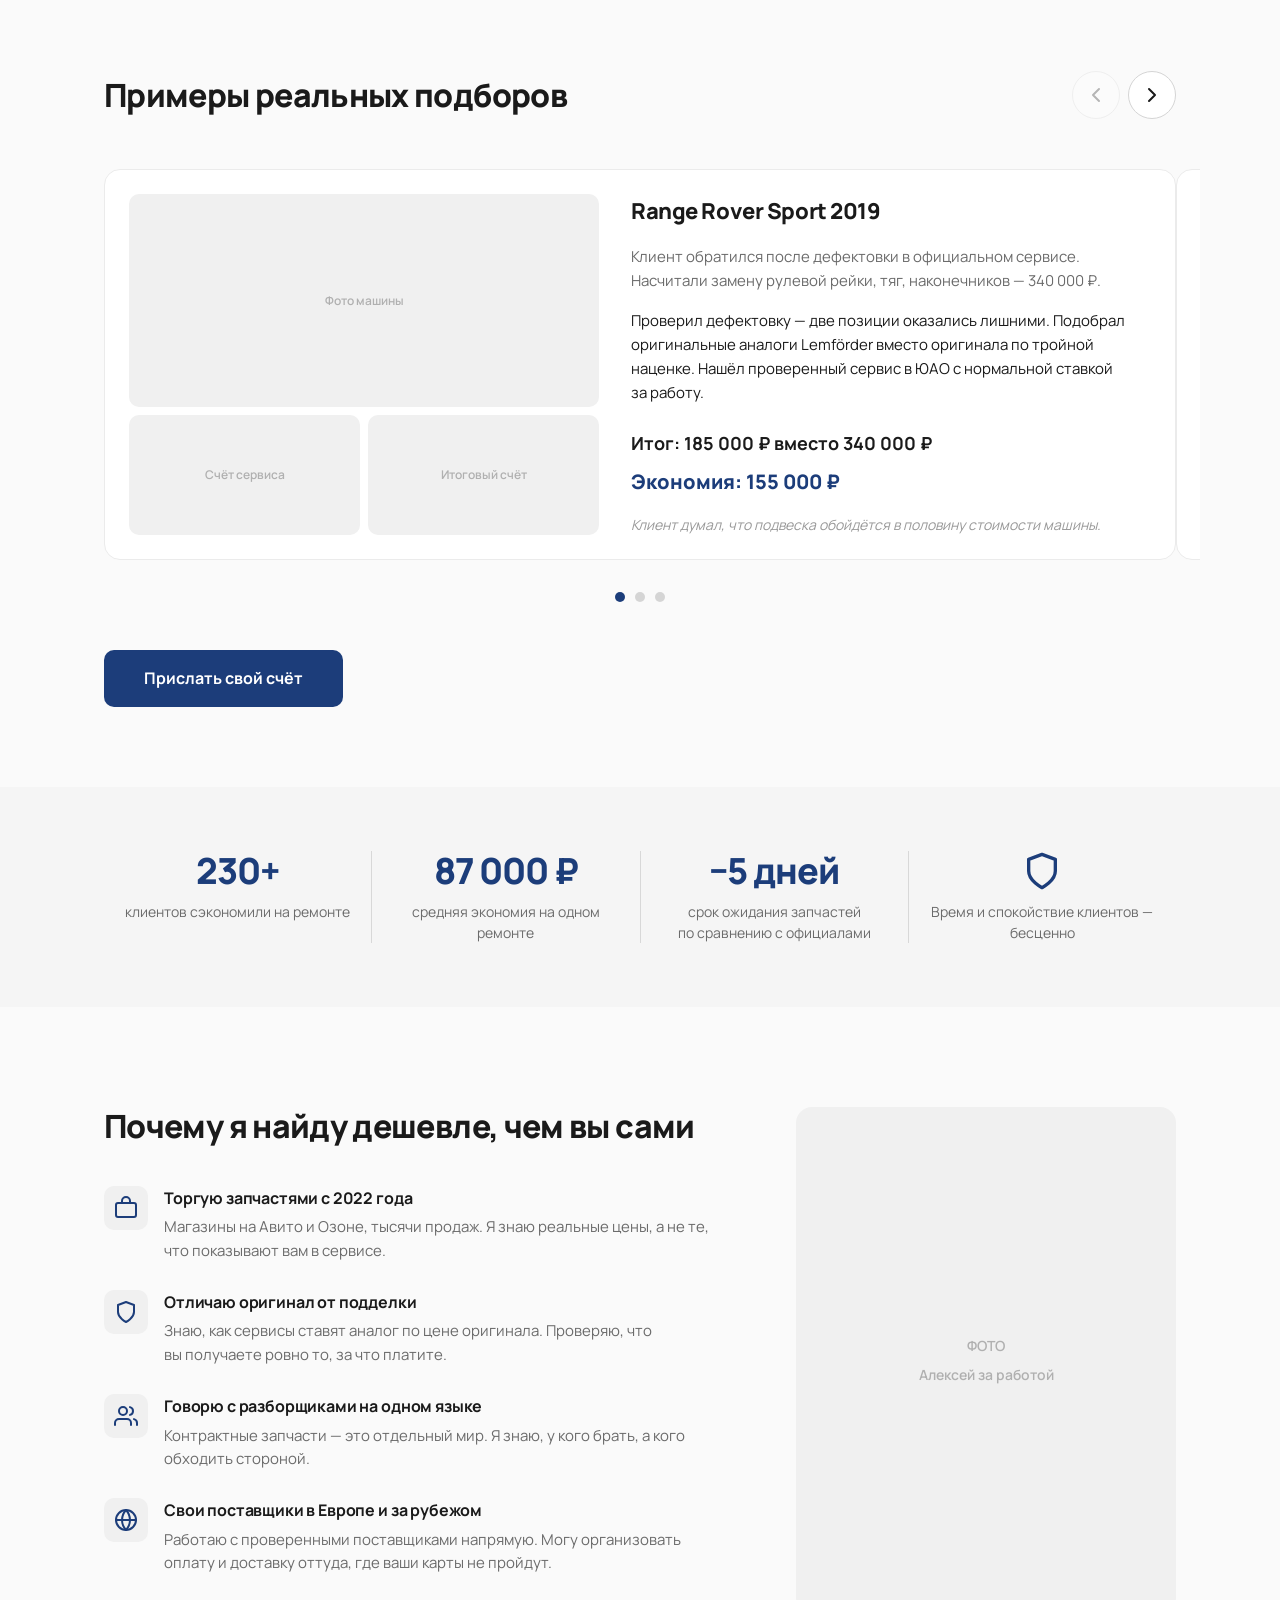
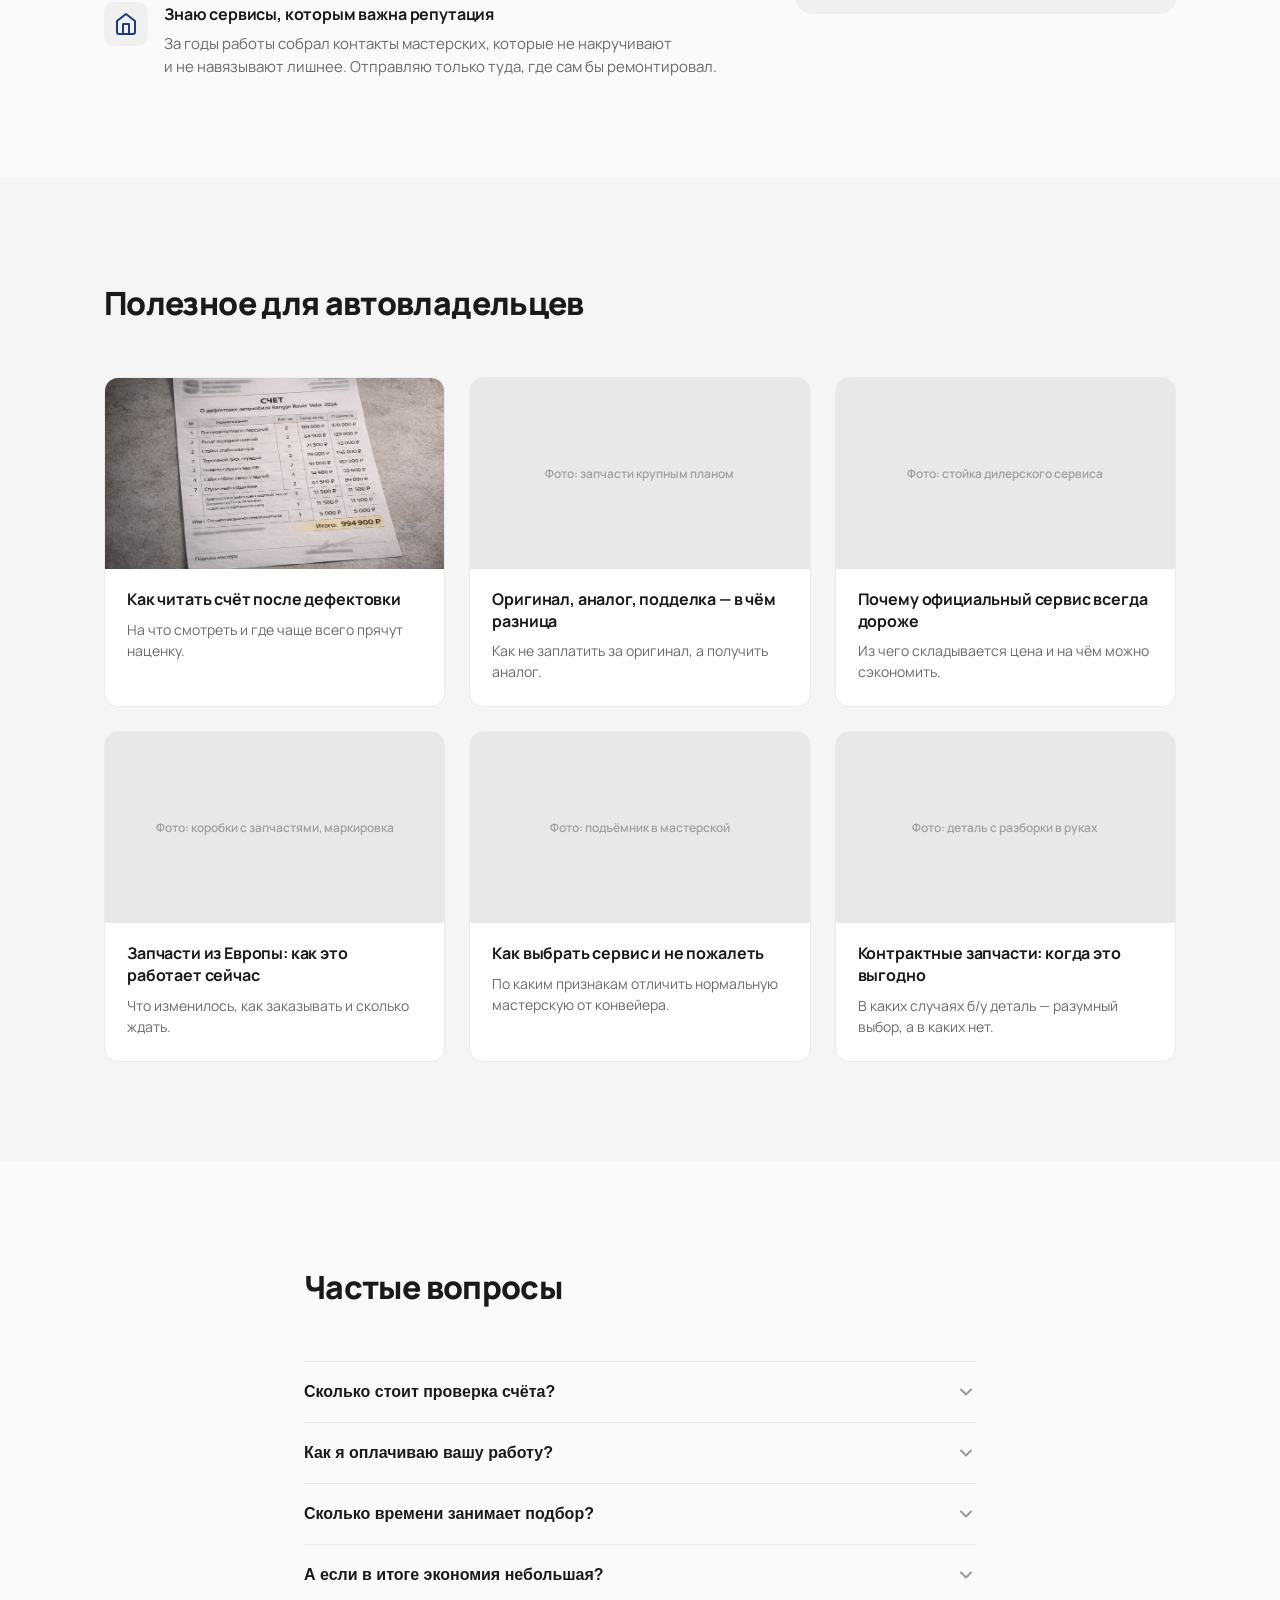
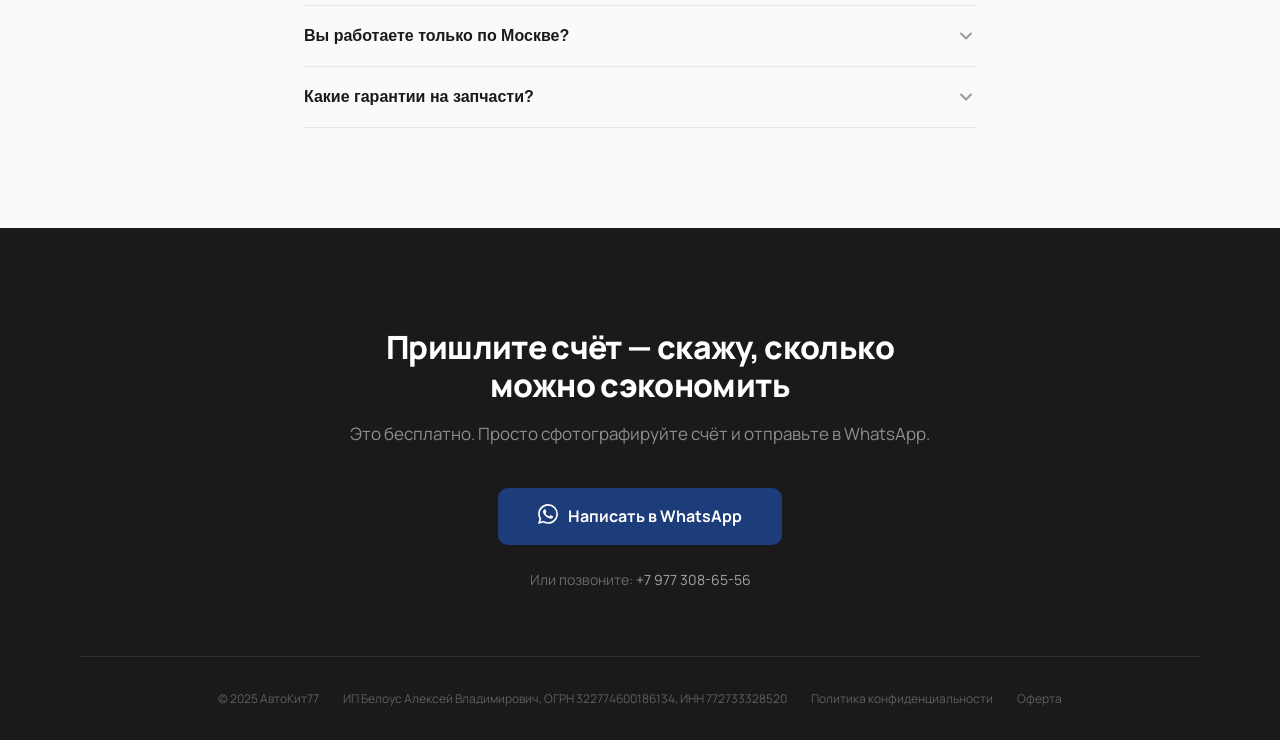
==== commit 2468ef5c: "Add invoice image for first KB article" ====
--- a/index.html
+++ b/index.html
@@ -460,7 +460,7 @@
 
         <a href="blog/kak-chitat-schet-posle-defektovki/" class="kb__card">
           <div class="kb__img">
-            <div class="kb__ph">Фото: счёт с цифрами</div>
+            <img src="img/kb-invoice.webp" alt="Счёт после дефектовки Range Rover Velar на 994 900 рублей">
           </div>
           <div class="kb__body">
             <h3>Как читать счёт после дефектовки</h3>
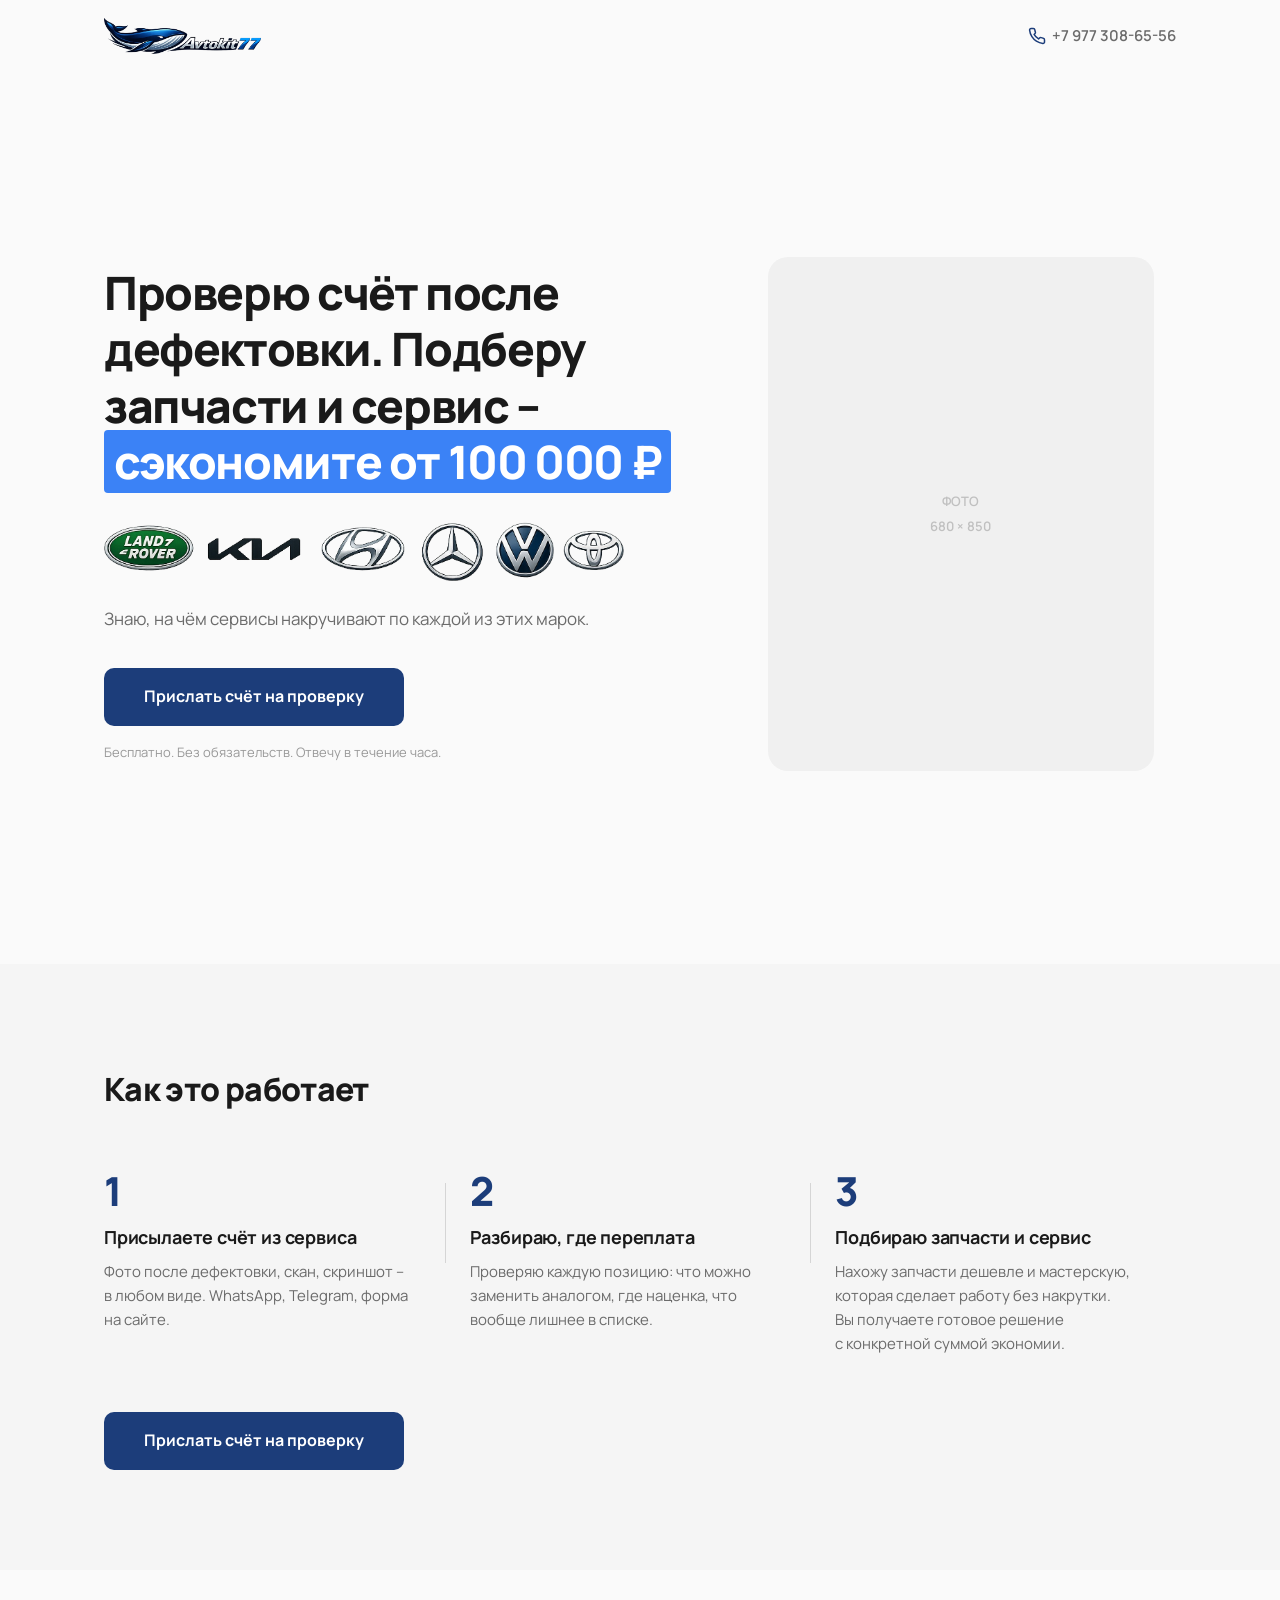
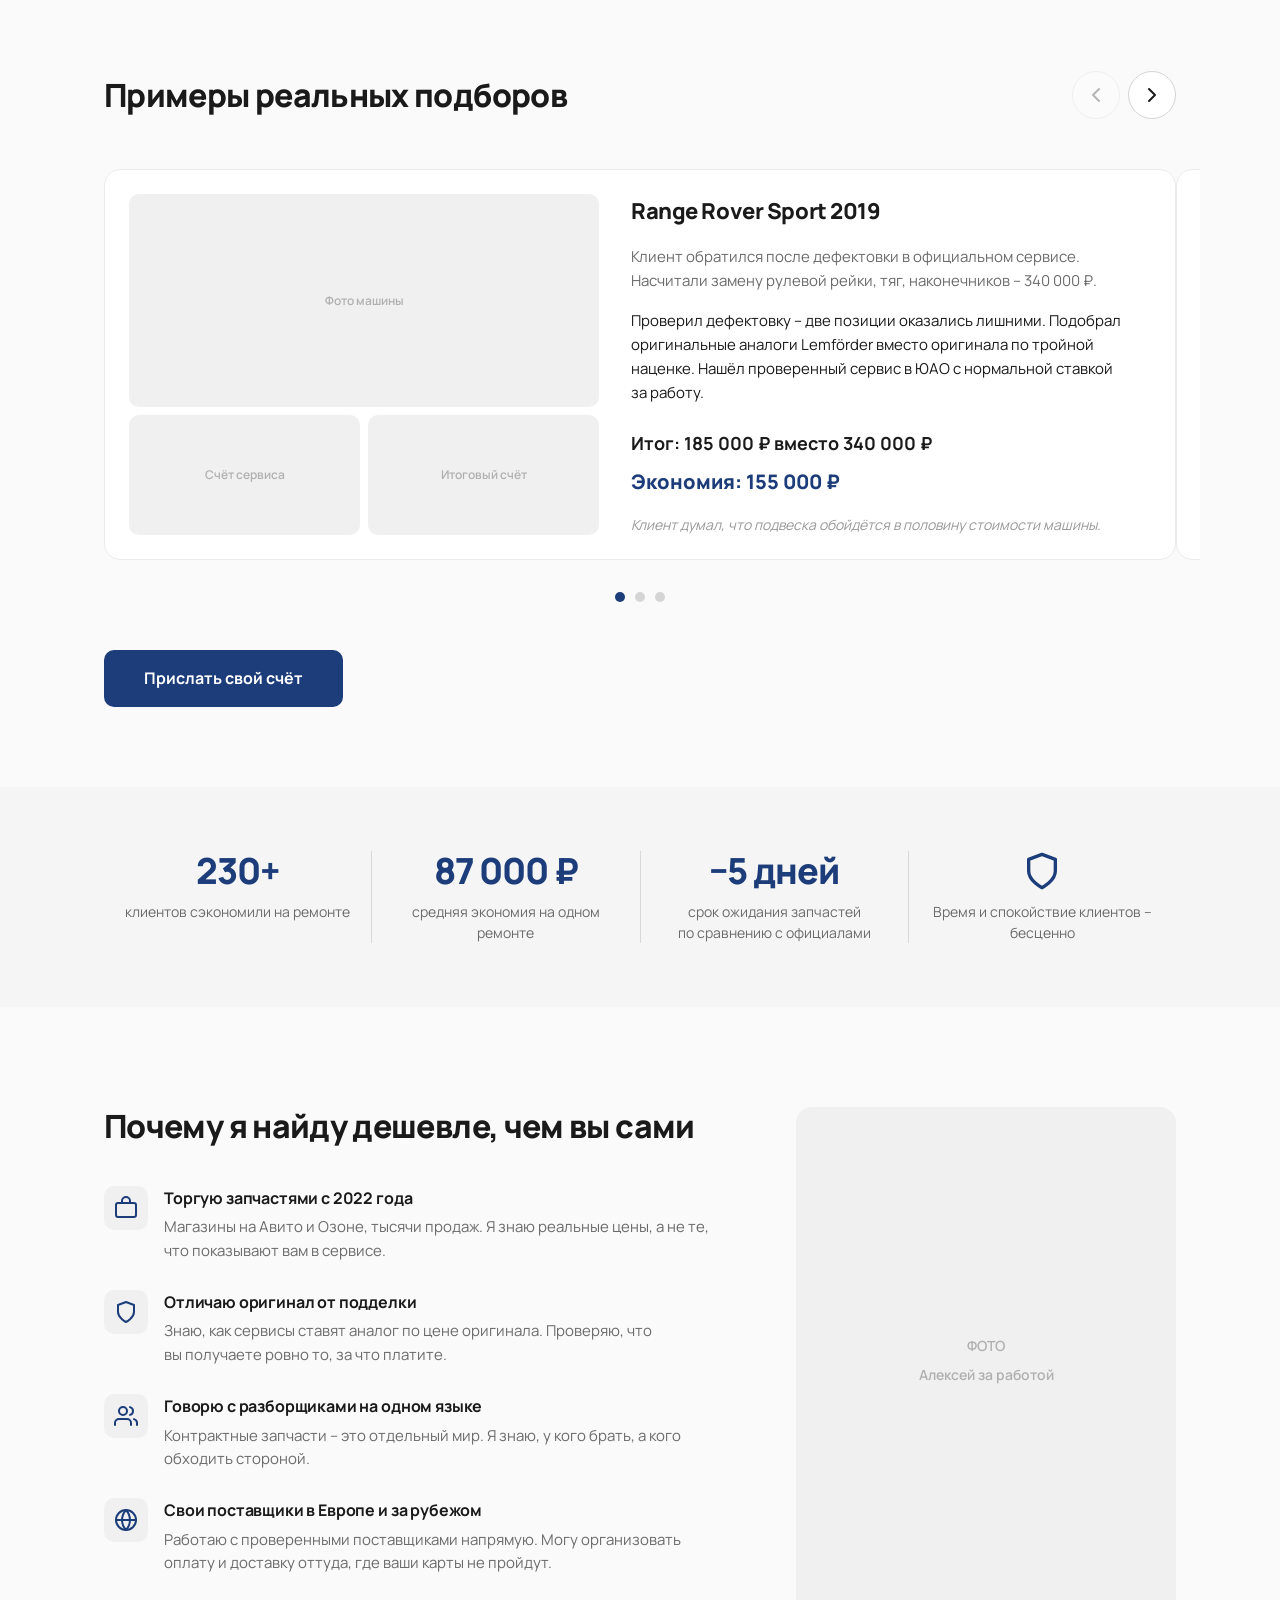
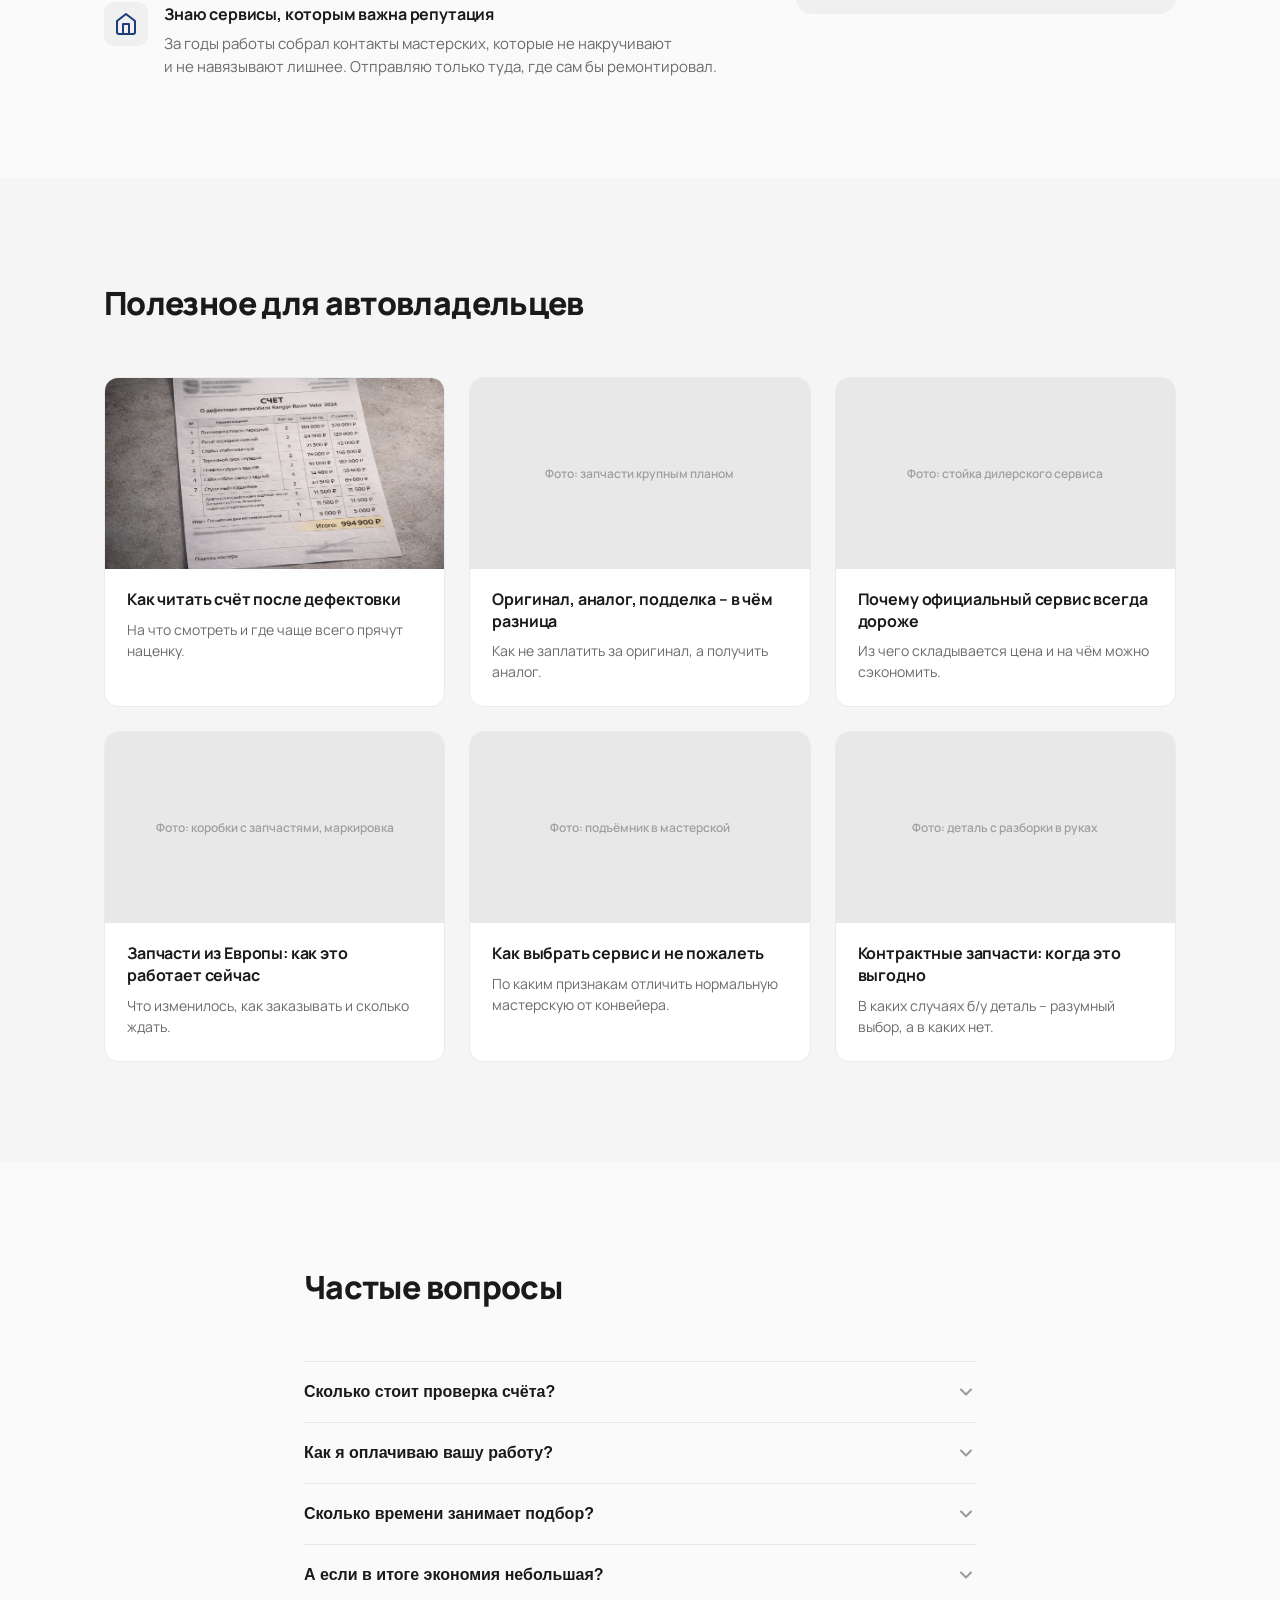
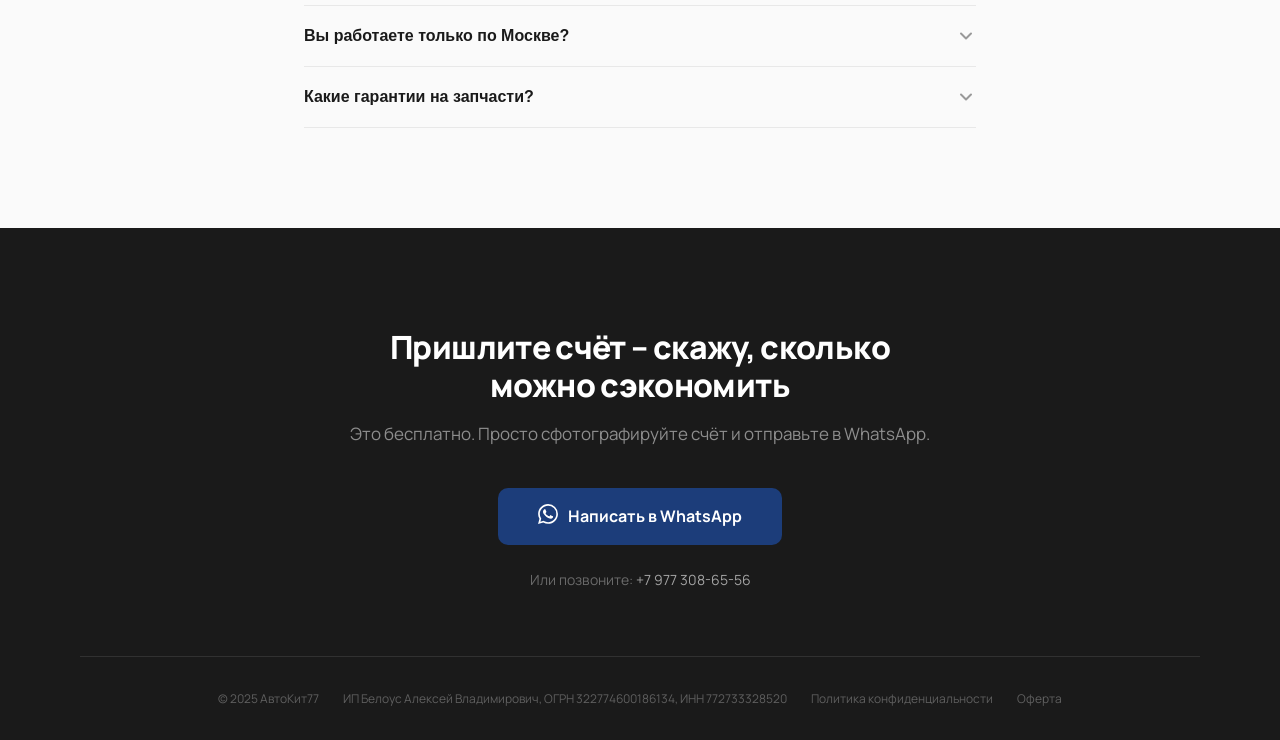
==== commit 16cbb8e6: "Replace em dashes with en dashes, update brands in meta tags" ====
--- a/index.html
+++ b/index.html
@@ -6,15 +6,15 @@
   <meta http-equiv="content-language" content="ru">
   <meta name="format-detection" content="telephone=no">
 
-  <title>Подбор автозапчастей — проверю счёт после дефектовки, сэкономлю от 100 000 ₽ | АвтоКит</title>
-  <meta name="description" content="Проверю счёт после дефектовки, подберу запчасти и сервис. Экономия от 100 000 ₽ на Land Rover, Range Rover, Jaguar, Mercedes, VW, Jeep.">
+  <title>Подбор автозапчастей – проверю счёт после дефектовки, сэкономлю от 100 000 ₽ | АвтоКит</title>
+  <meta name="description" content="Проверю счёт после дефектовки, подберу запчасти и сервис. Экономия от 100 000 ₽ на Land Rover, KIA, Hyundai, Mercedes, VW, Toyota.">
   <link rel="canonical" href="https://autokit.ru">
   <link rel="alternate" hreflang="ru" href="https://autokit.ru">
 
   <!-- Open Graph -->
   <meta property="og:type" content="website">
-  <meta property="og:title" content="Проверю счёт после дефектовки — экономия от 100 000 ₽">
-  <meta property="og:description" content="Подберу запчасти и сервис для Land Rover, Jaguar, Mercedes, VW, Jeep. Бесплатная проверка счёта.">
+  <meta property="og:title" content="Проверю счёт после дефектовки – экономия от 100 000 ₽">
+  <meta property="og:description" content="Подберу запчасти и сервис для Land Rover, KIA, Hyundai, Mercedes, VW, Toyota. Бесплатная проверка счёта.">
   <meta property="og:image" content="https://autokit.ru/img/og-image.jpg">
   <meta property="og:url" content="https://autokit.ru">
   <meta property="og:locale" content="ru_RU">
@@ -91,7 +91,7 @@
         "itemOffered": {
           "@type": "Service",
           "name": "Подбор автозапчастей",
-          "description": "Подбор оригинальных запчастей и качественных аналогов для Land Rover, Range Rover, Jaguar, Mercedes, VW, Jeep, Kia, Hyundai, Toyota"
+          "description": "Подбор оригинальных запчастей и качественных аналогов для Land Rover, KIA, Hyundai, Mercedes, VW, Toyota"
         }
       },
       {
@@ -115,32 +115,32 @@
       {
         "@type": "Question",
         "name": "Сколько стоит проверка счёта после дефектовки?",
-        "acceptedAnswer": { "@type": "Answer", "text": "Проверка бесплатная. Вы присылаете счёт — я разбираю его и говорю, сколько можно сэкономить. Платите только если решите работать дальше." }
+        "acceptedAnswer": { "@type": "Answer", "text": "Проверка бесплатная. Вы присылаете счёт – я разбираю его и говорю, сколько можно сэкономить. Платите только если решите работать дальше." }
       },
       {
         "@type": "Question",
         "name": "Как оплачивается работа по подбору запчастей?",
-        "acceptedAnswer": { "@type": "Answer", "text": "Фиксированный процент от суммы экономии. Вы ничего не теряете — платите только с того, что сэкономили." }
+        "acceptedAnswer": { "@type": "Answer", "text": "Фиксированный процент от суммы экономии. Вы ничего не теряете – платите только с того, что сэкономили." }
       },
       {
         "@type": "Question",
         "name": "Сколько времени занимает подбор запчастей?",
-        "acceptedAnswer": { "@type": "Answer", "text": "Зависит от сложности, но обычно 1–3 дня. Крупные заказы с доставкой из-за рубежа — до недели." }
+        "acceptedAnswer": { "@type": "Answer", "text": "Зависит от сложности, но обычно 1–3 дня. Крупные заказы с доставкой из-за рубежа – до недели." }
       },
       {
         "@type": "Question",
         "name": "Что если экономия после проверки счёта окажется небольшой?",
-        "acceptedAnswer": { "@type": "Answer", "text": "Такое бывает — иногда сервис и правда посчитал честно. Тогда я скажу об этом прямо, и вы ничего не должны." }
+        "acceptedAnswer": { "@type": "Answer", "text": "Такое бывает – иногда сервис и правда посчитал честно. Тогда я скажу об этом прямо, и вы ничего не должны." }
       },
       {
         "@type": "Question",
         "name": "Вы работаете только по Москве?",
-        "acceptedAnswer": { "@type": "Answer", "text": "Подбор запчастей — удалённо, из любого города. С сервисами работаю в Москве и области. Если вы в другом регионе — помогу с запчастями, сервис подскажу на что обратить внимание при выборе." }
+        "acceptedAnswer": { "@type": "Answer", "text": "Подбор запчастей – удалённо, из любого города. С сервисами работаю в Москве и области. Если вы в другом регионе – помогу с запчастями, сервис подскажу на что обратить внимание при выборе." }
       },
       {
         "@type": "Question",
         "name": "Какие гарантии на подобранные запчасти?",
-        "acceptedAnswer": { "@type": "Answer", "text": "Все запчасти с гарантией поставщика. По аналогам работаю только с проверенными брендами — Lemförder, TRW, Sachs, LUK и другие. Не подбираю noname." }
+        "acceptedAnswer": { "@type": "Answer", "text": "Все запчасти с гарантией поставщика. По аналогам работаю только с проверенными брендами – Lemförder, TRW, Sachs, LUK и другие. Не подбираю noname." }
       }
     ]
   }
@@ -180,7 +180,7 @@
     <div class="hero__inner">
       <div class="hero__content">
 
-        <h1>Проверю счёт после дефектовки. Подберу запчасти и&nbsp;сервис&nbsp;— <em>сэкономите от&nbsp;100&nbsp;000&nbsp;₽</em></h1>
+        <h1>Проверю счёт после дефектовки. Подберу запчасти и&nbsp;сервис&nbsp;– <em>сэкономите от&nbsp;100&nbsp;000&nbsp;₽</em></h1>
 
         <div class="hero__brands">
           <img class="hero__brands-img" src="img/logov2.webp" alt="Land Rover, KIA, Hyundai, Mercedes-Benz, Volkswagen, Toyota">
@@ -195,7 +195,7 @@
       </div>
 
       <div class="hero__photo">
-        <!-- [PHOTO_ALEXEY]: заменить на <img src="photo.webp" alt="Алексей — специалист по подбору запчастей" width="680" height="850"> -->
+        <!-- [PHOTO_ALEXEY]: заменить на <img src="photo.webp" alt="Алексей – специалист по подбору запчастей" width="680" height="850"> -->
         <div class="hero__img-placeholder" role="img" aria-label="Фото Алексея">
           <span>ФОТО</span>
           <span>680 &times; 850</span>
@@ -213,7 +213,7 @@
         <div class="how__step">
           <div class="how__num">1</div>
           <h3>Присылаете счёт из сервиса</h3>
-          <p>Фото после дефектовки, скан, скриншот — в&nbsp;любом виде. WhatsApp, Telegram, форма на&nbsp;сайте.</p>
+          <p>Фото после дефектовки, скан, скриншот – в&nbsp;любом виде. WhatsApp, Telegram, форма на&nbsp;сайте.</p>
         </div>
 
         <div class="how__line"></div>
@@ -273,8 +273,8 @@
         </div>
         <div class="case__text">
           <div class="case__car">Range Rover Sport 2019</div>
-          <p class="case__problem">Клиент обратился после дефектовки в&nbsp;официальном сервисе. Насчитали замену рулевой рейки, тяг, наконечников&nbsp;— 340&nbsp;000&nbsp;₽.</p>
-          <p class="case__solution">Проверил дефектовку&nbsp;— две позиции оказались лишними. Подобрал оригинальные аналоги Lemförder вместо оригинала по&nbsp;тройной наценке. Нашёл проверенный сервис в&nbsp;ЮАО с&nbsp;нормальной ставкой за&nbsp;работу.</p>
+          <p class="case__problem">Клиент обратился после дефектовки в&nbsp;официальном сервисе. Насчитали замену рулевой рейки, тяг, наконечников&nbsp;– 340&nbsp;000&nbsp;₽.</p>
+          <p class="case__solution">Проверил дефектовку&nbsp;– две позиции оказались лишними. Подобрал оригинальные аналоги Lemförder вместо оригинала по&nbsp;тройной наценке. Нашёл проверенный сервис в&nbsp;ЮАО с&nbsp;нормальной ставкой за&nbsp;работу.</p>
           <div class="case__result">Итог: 185&nbsp;000&nbsp;₽ вместо 340&nbsp;000&nbsp;₽</div>
           <div class="case__saving">Экономия: 155&nbsp;000&nbsp;₽</div>
           <p class="case__emotion">Клиент думал, что подвеска обойдётся в&nbsp;половину стоимости машины.</p>
@@ -298,11 +298,11 @@
         </div>
         <div class="case__text">
           <div class="case__car">Mercedes GLE 300d 2020</div>
-          <p class="case__problem">Дилер выкатил счёт на&nbsp;плановое ТО + замену тормозов&nbsp;— 210&nbsp;000&nbsp;₽. Клиент решил проверить.</p>
-          <p class="case__solution">Убрал навязанные допы, заменил оригинальные колодки и&nbsp;диски на&nbsp;TRW и&nbsp;Brembo — те&nbsp;же заводы, без наценки за&nbsp;звезду. Подобрал сервис в&nbsp;СВАО со&nbsp;специализацией на&nbsp;Mercedes.</p>
+          <p class="case__problem">Дилер выкатил счёт на&nbsp;плановое ТО + замену тормозов&nbsp;– 210&nbsp;000&nbsp;₽. Клиент решил проверить.</p>
+          <p class="case__solution">Убрал навязанные допы, заменил оригинальные колодки и&nbsp;диски на&nbsp;TRW и&nbsp;Brembo – те&nbsp;же заводы, без наценки за&nbsp;звезду. Подобрал сервис в&nbsp;СВАО со&nbsp;специализацией на&nbsp;Mercedes.</p>
           <div class="case__result">Итог: 118&nbsp;000&nbsp;₽ вместо 210&nbsp;000&nbsp;₽</div>
           <div class="case__saving">Экономия: 92&nbsp;000&nbsp;₽</div>
-          <p class="case__emotion">Те&nbsp;же детали, тот&nbsp;же результат — минус сто тысяч переплаты.</p>
+          <p class="case__emotion">Те&nbsp;же детали, тот&nbsp;же результат – минус сто тысяч переплаты.</p>
         </div>
       </article>
 
@@ -323,11 +323,11 @@
         </div>
         <div class="case__text">
           <div class="case__car">VW Tiguan 2021</div>
-          <p class="case__problem">Сервис возле дома насчитал замену сцепления и&nbsp;опор амортизаторов&nbsp;— 95&nbsp;000&nbsp;₽. Показалось дорого.</p>
-          <p class="case__solution">Комплект сцепления LUK, опоры Sachs — ровно то, что ставят на&nbsp;конвейере. Нашёл сервис в&nbsp;Подольске, где ставку за&nbsp;работу не&nbsp;раздувают.</p>
+          <p class="case__problem">Сервис возле дома насчитал замену сцепления и&nbsp;опор амортизаторов&nbsp;– 95&nbsp;000&nbsp;₽. Показалось дорого.</p>
+          <p class="case__solution">Комплект сцепления LUK, опоры Sachs – ровно то, что ставят на&nbsp;конвейере. Нашёл сервис в&nbsp;Подольске, где ставку за&nbsp;работу не&nbsp;раздувают.</p>
           <div class="case__result">Итог: 48&nbsp;000&nbsp;₽ вместо 95&nbsp;000&nbsp;₽</div>
           <div class="case__saving">Экономия: 47&nbsp;000&nbsp;₽</div>
-          <p class="case__emotion">Почти вдвое — и&nbsp;это на&nbsp;«бюджетной» машине.</p>
+          <p class="case__emotion">Почти вдвое – и&nbsp;это на&nbsp;«бюджетной» машине.</p>
         </div>
       </article>
 
@@ -347,7 +347,7 @@
 
   <!-- METRICS -->
   <section class="metrics" id="results">
-    <h2 class="sr-only">Результат — в твёрдых цифрах</h2>
+    <h2 class="sr-only">Результат – в твёрдых цифрах</h2>
     <div class="metrics__inner">
 
       <div class="metrics__item">
@@ -375,7 +375,7 @@
         <div class="metrics__num metrics__num--icon">
           <svg width="40" height="40" viewBox="0 0 24 24" fill="none" stroke="currentColor" stroke-width="2" stroke-linecap="round" stroke-linejoin="round"><path d="M12 22s8-4 8-10V5l-8-3-8 3v7c0 6 8 10 8 10z"/></svg>
         </div>
-        <div class="metrics__label">Время и&nbsp;спокойствие клиентов&nbsp;— бесценно</div>
+        <div class="metrics__label">Время и&nbsp;спокойствие клиентов&nbsp;– бесценно</div>
       </div>
 
     </div>
@@ -415,7 +415,7 @@
             </div>
             <div class="why__body">
               <h3>Говорю с&nbsp;разборщиками на&nbsp;одном языке</h3>
-              <p>Контрактные запчасти — это отдельный мир. Я&nbsp;знаю, у&nbsp;кого брать, а&nbsp;кого обходить стороной.</p>
+              <p>Контрактные запчасти – это отдельный мир. Я&nbsp;знаю, у&nbsp;кого брать, а&nbsp;кого обходить стороной.</p>
             </div>
           </div>
 
@@ -443,7 +443,7 @@
       </div>
 
       <div class="why__photo">
-        <!-- [PHOTO_ALEXEY_WORK]: заменить на <img src="photo-work.webp" alt="Алексей за работой — подбор запчастей" width="600" height="800"> -->
+        <!-- [PHOTO_ALEXEY_WORK]: заменить на <img src="photo-work.webp" alt="Алексей за работой – подбор запчастей" width="600" height="800"> -->
         <div class="why__ph" role="img" aria-label="Фото Алексея за работой">
           <span>ФОТО</span>
           <span>Алексей за работой</span>
@@ -473,7 +473,7 @@
             <div class="kb__ph">Фото: запчасти крупным планом</div>
           </div>
           <div class="kb__body">
-            <h3>Оригинал, аналог, подделка — в&nbsp;чём разница</h3>
+            <h3>Оригинал, аналог, подделка – в&nbsp;чём разница</h3>
             <p>Как не&nbsp;заплатить за&nbsp;оригинал, а&nbsp;получить аналог.</p>
           </div>
         </a>
@@ -514,7 +514,7 @@
           </div>
           <div class="kb__body">
             <h3>Контрактные запчасти: когда это выгодно</h3>
-            <p>В&nbsp;каких случаях б/у деталь — разумный выбор, а&nbsp;в&nbsp;каких нет.</p>
+            <p>В&nbsp;каких случаях б/у деталь – разумный выбор, а&nbsp;в&nbsp;каких нет.</p>
           </div>
         </a>
 
@@ -535,7 +535,7 @@
             <svg class="faq__chevron" width="20" height="20" viewBox="0 0 20 20" fill="none" stroke="currentColor" stroke-width="2" stroke-linecap="round" stroke-linejoin="round"><path d="M5 7.5l5 5 5-5"/></svg>
           </button>
           <div class="faq__a">
-            <p>Проверка бесплатная. Вы&nbsp;присылаете счёт — я&nbsp;разбираю его и&nbsp;говорю, сколько можно сэкономить. Платите только если решите работать дальше.</p>
+            <p>Проверка бесплатная. Вы&nbsp;присылаете счёт – я&nbsp;разбираю его и&nbsp;говорю, сколько можно сэкономить. Платите только если решите работать дальше.</p>
           </div>
         </div>
 
@@ -545,7 +545,7 @@
             <svg class="faq__chevron" width="20" height="20" viewBox="0 0 20 20" fill="none" stroke="currentColor" stroke-width="2" stroke-linecap="round" stroke-linejoin="round"><path d="M5 7.5l5 5 5-5"/></svg>
           </button>
           <div class="faq__a">
-            <p>Фиксированный процент от&nbsp;суммы экономии. Вы&nbsp;ничего не&nbsp;теряете — платите только с&nbsp;того, что сэкономили.</p>
+            <p>Фиксированный процент от&nbsp;суммы экономии. Вы&nbsp;ничего не&nbsp;теряете – платите только с&nbsp;того, что сэкономили.</p>
           </div>
         </div>
 
@@ -555,7 +555,7 @@
             <svg class="faq__chevron" width="20" height="20" viewBox="0 0 20 20" fill="none" stroke="currentColor" stroke-width="2" stroke-linecap="round" stroke-linejoin="round"><path d="M5 7.5l5 5 5-5"/></svg>
           </button>
           <div class="faq__a">
-            <p>Зависит от&nbsp;сложности, но&nbsp;обычно 1–3 дня. Крупные заказы с&nbsp;доставкой из-за рубежа — до&nbsp;недели.</p>
+            <p>Зависит от&nbsp;сложности, но&nbsp;обычно 1–3 дня. Крупные заказы с&nbsp;доставкой из-за рубежа – до&nbsp;недели.</p>
           </div>
         </div>
 
@@ -565,7 +565,7 @@
             <svg class="faq__chevron" width="20" height="20" viewBox="0 0 20 20" fill="none" stroke="currentColor" stroke-width="2" stroke-linecap="round" stroke-linejoin="round"><path d="M5 7.5l5 5 5-5"/></svg>
           </button>
           <div class="faq__a">
-            <p>Такое бывает — иногда сервис и&nbsp;правда посчитал честно. Тогда я&nbsp;скажу об&nbsp;этом прямо, и&nbsp;вы&nbsp;ничего не&nbsp;должны.</p>
+            <p>Такое бывает – иногда сервис и&nbsp;правда посчитал честно. Тогда я&nbsp;скажу об&nbsp;этом прямо, и&nbsp;вы&nbsp;ничего не&nbsp;должны.</p>
           </div>
         </div>
 
@@ -575,7 +575,7 @@
             <svg class="faq__chevron" width="20" height="20" viewBox="0 0 20 20" fill="none" stroke="currentColor" stroke-width="2" stroke-linecap="round" stroke-linejoin="round"><path d="M5 7.5l5 5 5-5"/></svg>
           </button>
           <div class="faq__a">
-            <p>Подбор запчастей — удалённо, из&nbsp;любого города. С&nbsp;сервисами работаю в&nbsp;Москве и&nbsp;области. Если вы&nbsp;в&nbsp;другом регионе — помогу с&nbsp;запчастями, сервис подскажу на&nbsp;что обратить внимание при выборе.</p>
+            <p>Подбор запчастей – удалённо, из&nbsp;любого города. С&nbsp;сервисами работаю в&nbsp;Москве и&nbsp;области. Если вы&nbsp;в&nbsp;другом регионе – помогу с&nbsp;запчастями, сервис подскажу на&nbsp;что обратить внимание при выборе.</p>
           </div>
         </div>
 
@@ -585,7 +585,7 @@
             <svg class="faq__chevron" width="20" height="20" viewBox="0 0 20 20" fill="none" stroke="currentColor" stroke-width="2" stroke-linecap="round" stroke-linejoin="round"><path d="M5 7.5l5 5 5-5"/></svg>
           </button>
           <div class="faq__a">
-            <p>Все запчасти с&nbsp;гарантией поставщика. По&nbsp;аналогам работаю только с&nbsp;проверенными брендами — Lemförder, TRW, Sachs, LUK и&nbsp;другие. Не&nbsp;подбираю noname.</p>
+            <p>Все запчасти с&nbsp;гарантией поставщика. По&nbsp;аналогам работаю только с&nbsp;проверенными брендами – Lemförder, TRW, Sachs, LUK и&nbsp;другие. Не&nbsp;подбираю noname.</p>
           </div>
         </div>
 
@@ -597,7 +597,7 @@
   <!-- FINAL CTA + FOOTER -->
   <footer class="final-ft">
     <div class="final-ft__cta">
-      <h2>Пришлите счёт — скажу, сколько можно сэкономить</h2>
+      <h2>Пришлите счёт – скажу, сколько можно сэкономить</h2>
       <p class="final-ft__sub">Это бесплатно. Просто сфотографируйте счёт и&nbsp;отправьте в&nbsp;WhatsApp.</p>
       <a href="https://wa.me/79773086556?text=%D0%97%D0%B4%D1%80%D0%B0%D0%B2%D1%81%D1%82%D0%B2%D1%83%D0%B9%D1%82%D0%B5%2C%20%D1%85%D0%BE%D1%87%D1%83%20%D0%BF%D1%80%D0%BE%D0%B2%D0%B5%D1%80%D0%B8%D1%82%D1%8C%20%D1%81%D1%87%D1%91%D1%82%20%D0%BF%D0%BE%D1%81%D0%BB%D0%B5%20%D0%B4%D0%B5%D1%84%D0%B5%D0%BA%D1%82%D0%BE%D0%B2%D0%BA%D0%B8" class="hero__cta final-ft__btn" target="_blank" rel="noopener">
         <svg width="20" height="20" viewBox="0 0 24 24" fill="currentColor"><path d="M17.472 14.382c-.297-.149-1.758-.867-2.03-.967-.273-.099-.471-.148-.67.15-.197.297-.767.966-.94 1.164-.173.199-.347.223-.644.075-.297-.15-1.255-.463-2.39-1.475-.883-.788-1.48-1.761-1.653-2.059-.173-.297-.018-.458.13-.606.134-.133.298-.347.446-.52.149-.174.198-.298.298-.497.099-.198.05-.371-.025-.52-.075-.149-.669-1.612-.916-2.207-.242-.579-.487-.5-.669-.51-.173-.008-.371-.01-.57-.01-.198 0-.52.074-.792.372-.272.297-1.04 1.016-1.04 2.479 0 1.462 1.065 2.875 1.213 3.074.149.198 2.096 3.2 5.077 4.487.709.306 1.262.489 1.694.625.712.227 1.36.195 1.871.118.571-.085 1.758-.719 2.006-1.413.248-.694.248-1.289.173-1.413-.074-.124-.272-.198-.57-.347m-5.421 7.403h-.004a9.87 9.87 0 0 1-5.031-1.378l-.361-.214-3.741.982.998-3.648-.235-.374a9.86 9.86 0 0 1-1.51-5.26c.001-5.45 4.436-9.884 9.888-9.884 2.64 0 5.122 1.03 6.988 2.898a9.825 9.825 0 0 1 2.893 6.994c-.003 5.45-4.437 9.884-9.885 9.884m8.413-18.297A11.815 11.815 0 0 0 12.05 0C5.495 0 .16 5.335.157 11.892c0 2.096.547 4.142 1.588 5.945L.057 24l6.305-1.654a11.882 11.882 0 0 0 5.683 1.448h.005c6.554 0 11.89-5.335 11.893-11.893a11.821 11.821 0 0 0-3.48-8.413z"/></svg>
@@ -629,8 +629,8 @@
     </button>
 
     <div class="modal__body" id="modal-body">
-      <h3 class="modal__title">Пришлите счёт — разберу бесплатно</h3>
-      <p class="modal__sub">Фото, скан или скриншот — в&nbsp;любом формате. Отвечу в&nbsp;течение часа.</p>
+      <h3 class="modal__title">Пришлите счёт – разберу бесплатно</h3>
+      <p class="modal__sub">Фото, скан или скриншот – в&nbsp;любом формате. Отвечу в&nbsp;течение часа.</p>
 
       <form class="modal__form" id="modal-form">
         <input type="text" class="modal__input" name="name" placeholder="Как вас зовут">
@@ -646,7 +646,7 @@
           <div class="modal__files" id="file-list"></div>
         </label>
 
-        <textarea class="modal__input modal__textarea" name="comment" placeholder="Что беспокоит, что насчитали — в свободной форме" rows="3"></textarea>
+        <textarea class="modal__input modal__textarea" name="comment" placeholder="Что беспокоит, что насчитали – в свободной форме" rows="3"></textarea>
 
         <button type="submit" class="modal__submit">Отправить на проверку</button>
 
